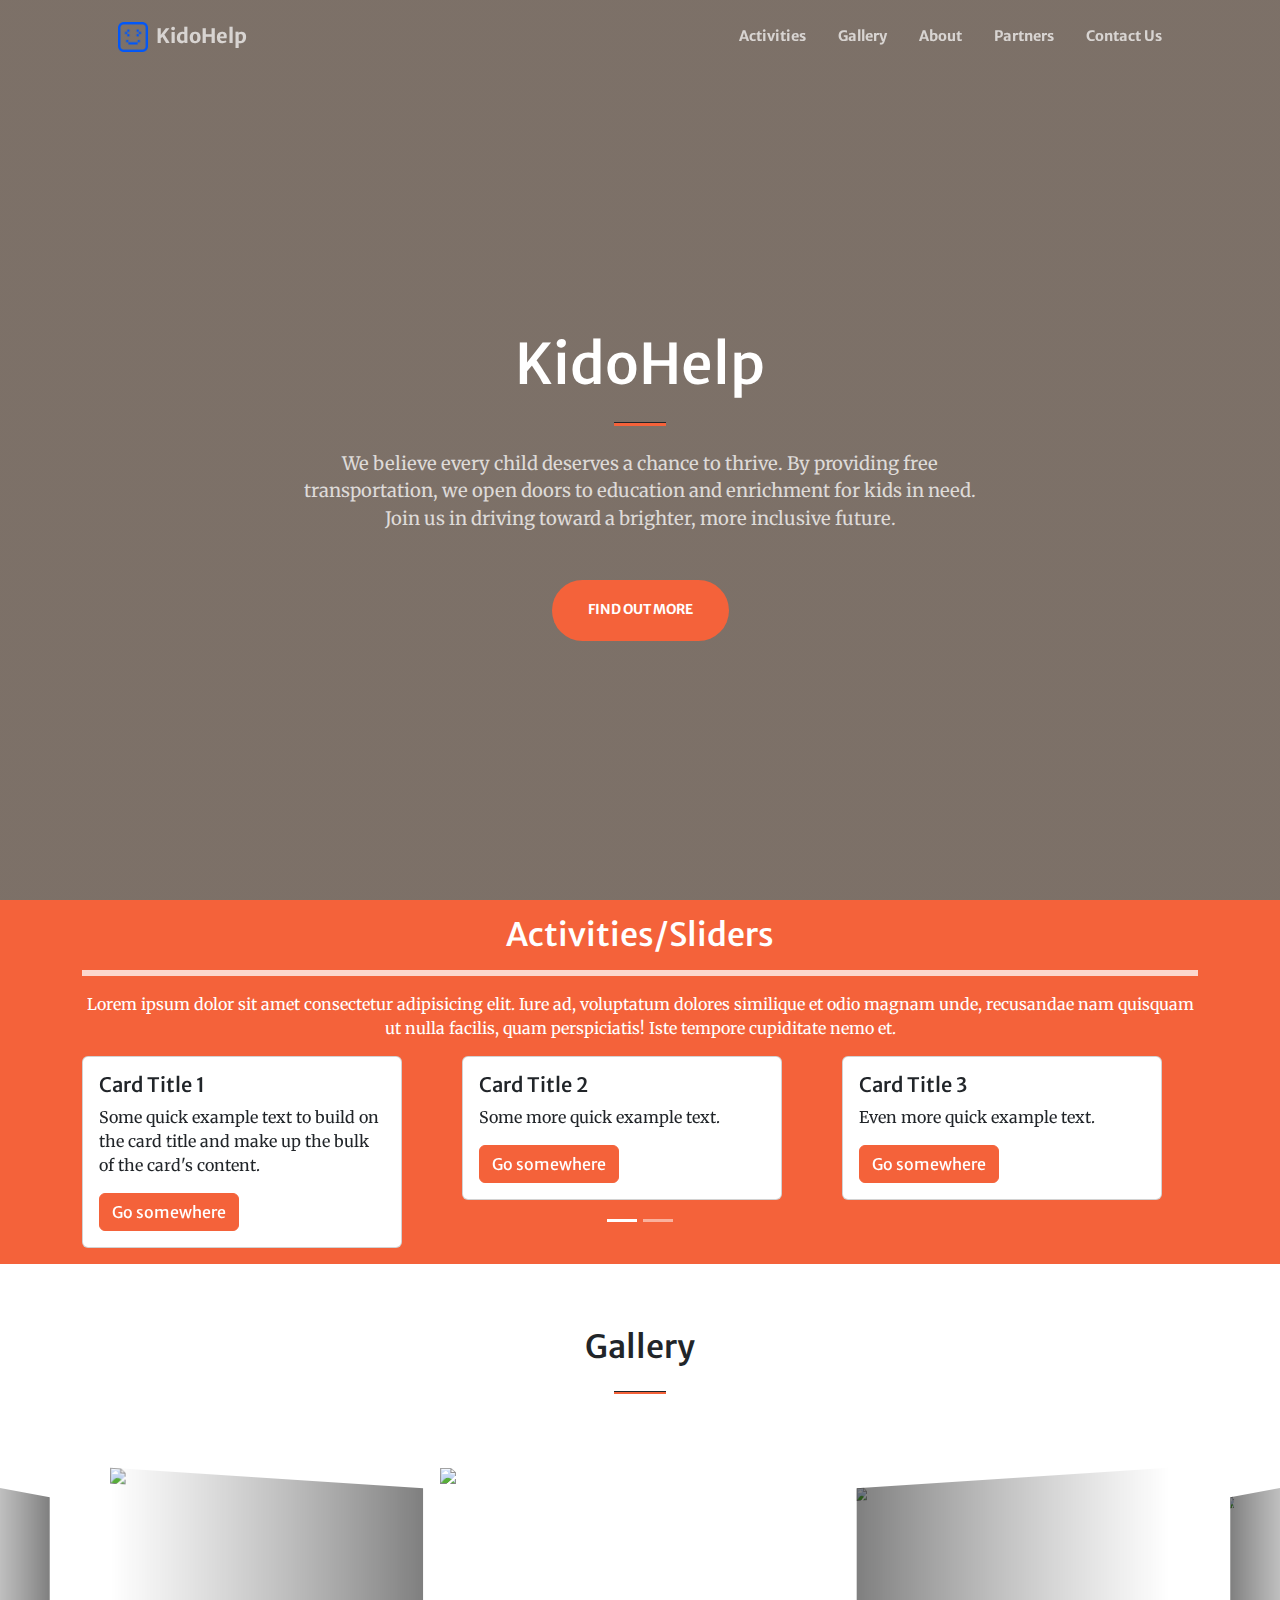
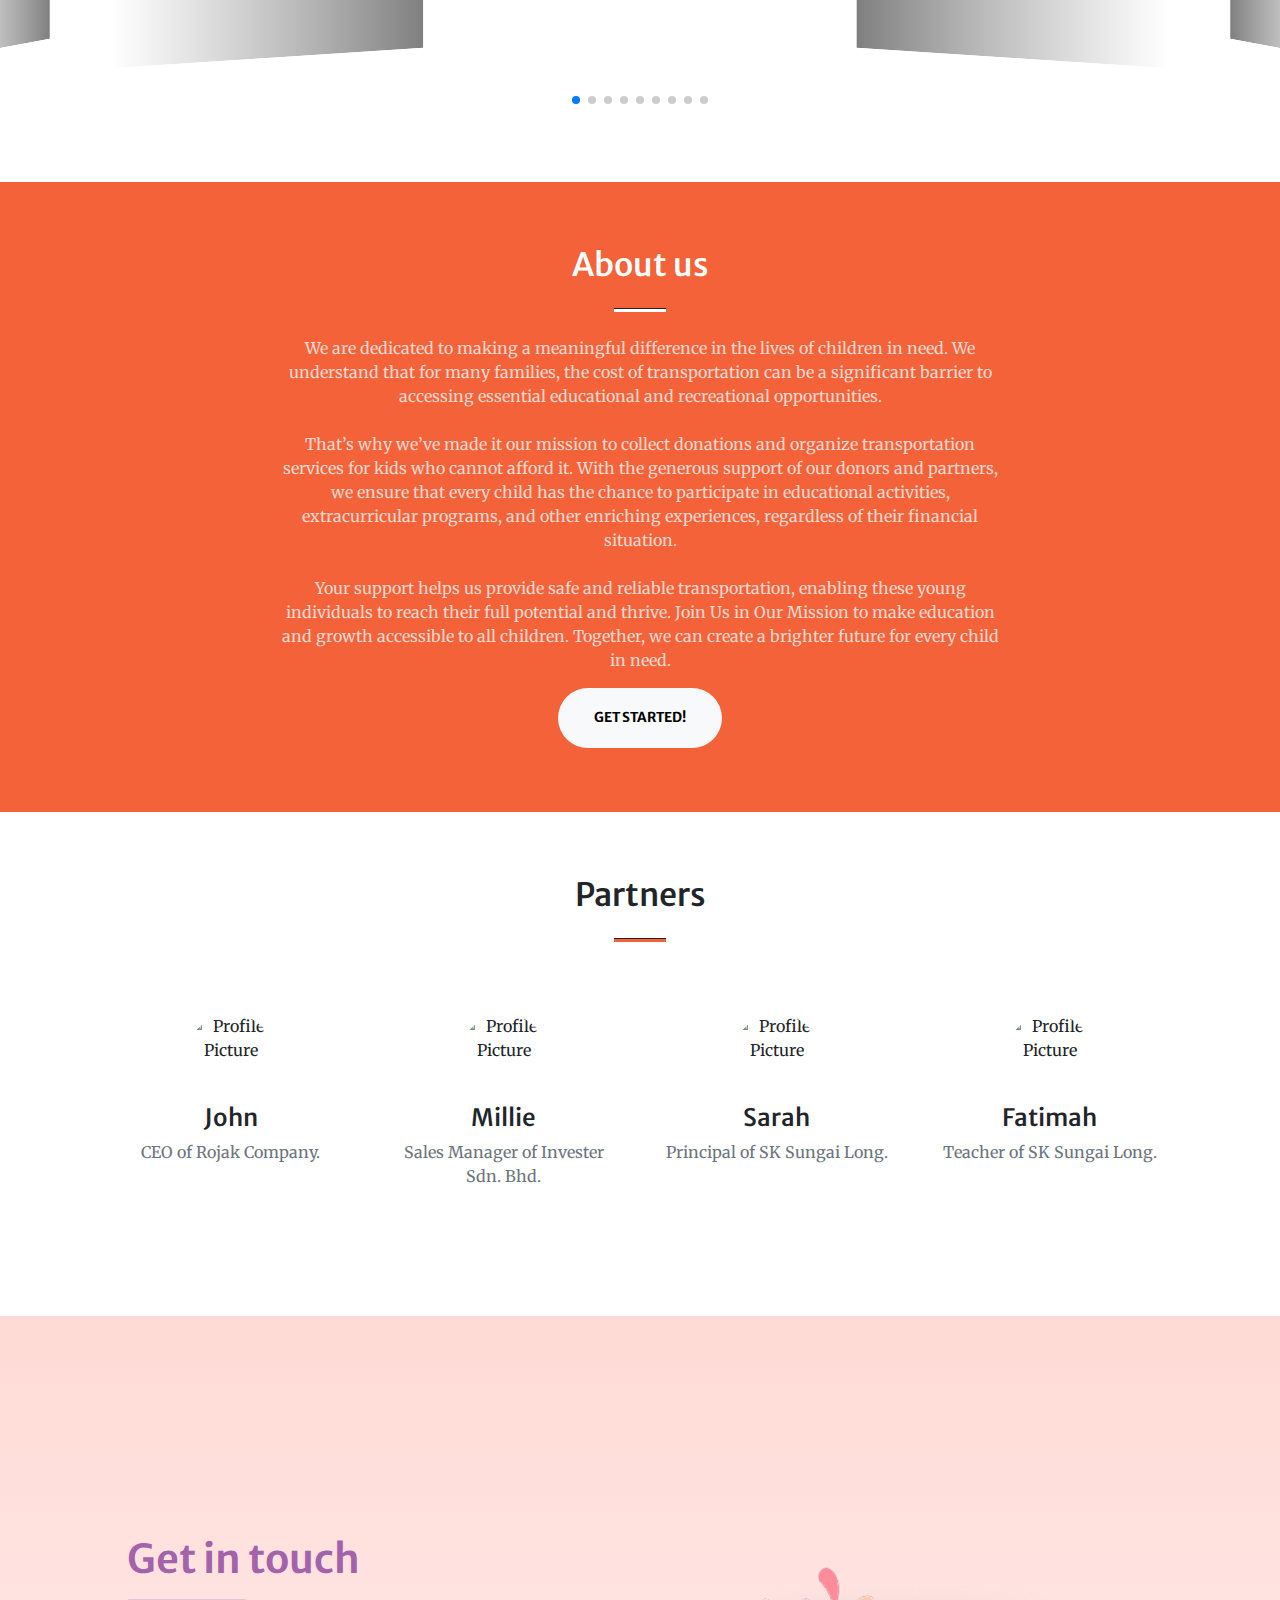
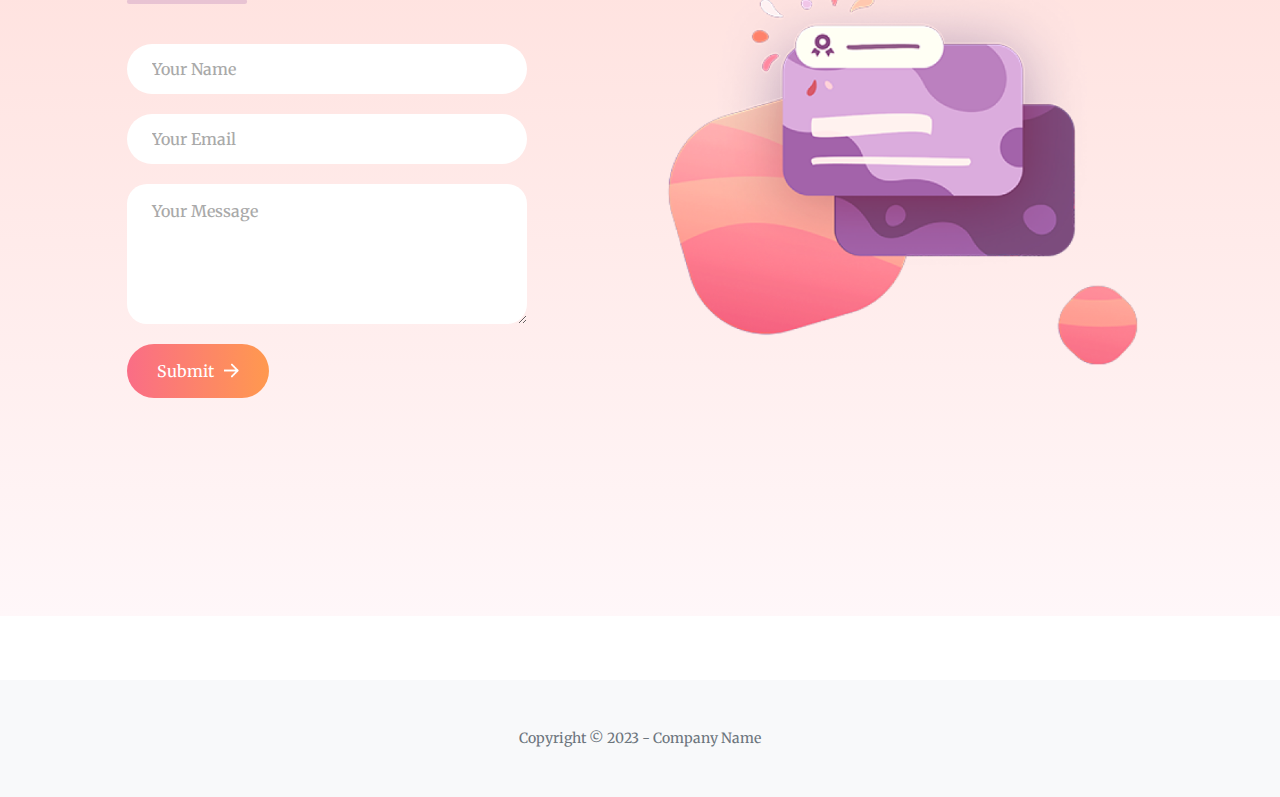
==== index.html @ 7dbc5f79 "I try to combine my website and Jie and adjust it. Also, I updated the contact us section and can su" ====
<!DOCTYPE html>
<html lang="en">
  <head>
    <meta charset="utf-8" />
    <meta
      name="viewport"
      content="width=device-width, initial-scale=1, shrink-to-fit=no"
    />
    <meta name="description" content="" />
    <meta name="author" content="" />
    <title>KidoHelp</title>
    <!-- Favicon-->
    <link rel="icon" type="image/x-icon" href="assets/img/kidocode_icon.png" />
    <!-- Bootstrap Icons-->
    <link href="https://cdn.jsdelivr.net/npm/bootstrap-icons@1.5.0/font/bootstrap-icons.css" rel="stylesheet" />
    <!-- Google fonts-->
    <link href="https://fonts.googleapis.com/css?family=Merriweather+Sans:400,700" rel="stylesheet" />
    <link href="https://fonts.googleapis.com/css?family=Merriweather:400,300,300italic,400italic,700,700italic" rel="stylesheet" type="text/css" />
    <!-- SimpleLightbox plugin CSS-->
    <link href="https://cdnjs.cloudflare.com/ajax/libs/SimpleLightbox/2.1.0/simpleLightbox.min.css" rel="stylesheet" />
    <!-- Core theme CSS (includes Bootstrap)-->
    <link href="css/styles.css" rel="stylesheet" />
    <!--SwiperJS-->
    <link rel="stylesheet" href="https://cdn.jsdelivr.net/npm/swiper@11/swiper-bundle.min.css" />

    <style>
      .profile-pic {
        width: 90px;
        height: 90px;
        object-fit: cover; /* Ensure the image covers the area */
      }
      .carousel-item img {
        width: 100%; /* Ensure the image covers the container */
        height: 400px; /* Set the desired height */
        object-fit: cover; /* Ensure the image maintains its aspect ratio */
      }
      .custom-container {
        max-width: 800px;
        margin: 0 auto; /* Center the container */
      }
      .swiper {
        width: 100%;
        padding-top: 50px;
        padding-bottom: 50px;
      }

      .swiper-slide {
        background-position: center;
        background-size: cover;
        width: 400px;
        height: 200px;
      }

      .swiper-slide img {
        display: block;
        width: 100%;
      }

      #Googleform {
        text-align: center;
      }

      .content-container {
        width: 100%;
        padding: 0 15px; /* Optional: Adds some padding on the sides */
      }

      .content-container h2,
      .content-container p {
        width: 100%;
        text-align: center; /* Adjust text alignment as needed */
      }

      .text-center {
        text-align: center;
      }

      .page-section {
        padding: 4rem 0;
      }

      .contact-container{
        background:linear-gradient(#ffdad5,#fff7f9);
        height:100vh;
        display:flex;
        align-items:center;
        justify-content:space-evenly;
      }

      .contact-left{
        display:flex;
        flex-direction:column;
        align-items:start;
        gap:20px;
      }

      .contact-left-title h2{
        font-weight:600;
        color:#a363aa;
        font-size:40px;
        margin-bottom:5px;
      }

      .contact-left-title hr{
        border:none;
        width:120px;
        height:5px;
        background-color:#a363aa;
        border-radius:10px;
        margin-bottom:20px;
      }

      .contact-inputs{
        width:400px;
        height:50px;
        border:none;
        outline:none;
        padding-left:25px;
        font-weight:500;
        color:#666;
        border-radius:50px;
      }

      .contact-left textarea{
        height:140px;
        padding-top:15px;
        border-radius:20px;
      }

      .contact-inputs:focus{
        border:2px solid #ff994f;
      }

      .contact-inputs::placeholder{
        color:#a9a9a9;
      }

      .contact-left button{
        display:flex;
        align-items:center;
        padding:15px 30px;
        font-size:16px;
        color:#fff;
        gap:10px;
        border:none;
        border-radius: 50px;
        background:linear-gradient(270deg,#ff994f,#fa6d86);
        cursor:pointer;
      }

      .contact-left button img{
        height:15px;
      }
      .contact-right img{
        width:500px;
      }

      @media (max-width:800px){
        .contact-inputs{
          width:80vw;
        }
        .contact-right{
          display:none;
        }
      }
    </style>
  </head>
  <body id="page-top">
    <!-- Navigation-->
    <nav
      class="navbar navbar-expand-lg navbar-light fixed-top py-3"
      id="mainNav"
    >
      <div class="container px-4 px-lg-5">
        <a class="navbar-brand" href="#page-top"><img src="assets/img/kidocode_icon.png" class="me-2" height="30px">KidoHelp</a>
        <button class="navbar-toggler navbar-toggler-right" type="button" data-bs-toggle="collapse" data-bs-target="#navbarResponsive" aria-controls="navbarResponsive" aria-expanded="false" aria-label="Toggle navigation">
          <span class="navbar-toggler-icon"></span>
        </button>
        <div class="collapse navbar-collapse" id="navbarResponsive">
          <ul class="navbar-nav ms-auto my-2 my-lg-0">
            <li class="nav-item">
              <a class="nav-link" href="#activities">Activities</a>
            </li>
            <li class="nav-item">
              <a class="nav-link" href="#gallery">Gallery</a>
            </li>
            <li class="nav-item">
              <a class="nav-link" href="#about">About</a>
            </li>
            <li class="nav-item">
              <a class="nav-link" href="#partners">Partners</a>
            </li>
            <li class="nav-item">
              <a class="nav-link" href="#contact">Contact Us</a>
            </li>
          </ul>
        </div>
      </div>
    </nav>

    <!-- Masthead-->
    <header class="masthead">
      <div class="container px-4 px-lg-5 h-100">
        <div
          class="row gx-4 gx-lg-5 h-100 align-items-center justify-content-center text-center"
        >
          <div class="col-lg-8 align-self-end">
            <h1 class="text-white font-weight-bold">KidoHelp</h1>
            <hr class="divider" />
          </div>
          <div class="col-lg-8 align-self-baseline">
            <p class="text-white-75 mb-5">
              We believe every child deserves a chance to thrive. By providing
              free transportation, we open doors to education and enrichment for
              kids in need. Join us in driving toward a brighter, more inclusive
              future.
            </p>
            <a class="btn btn-primary btn-xl" href="#about">Find Out More</a>
          </div>
        </div>
      </div>
    </header>

            <!--activities/slider-->
            <section id="activities" class=" py-3 bg-primary">
              <div class="container">
                  <div class="text-center text-white">
                      <h2 class="h2">
                          Activities/Sliders
                      </h2>
                      <hr class="border border-white border-3 opacity-75">
                      <p>Lorem ipsum dolor sit amet consectetur adipisicing elit. Iure ad, voluptatum dolores similique et odio magnam unde, recusandae nam quisquam ut nulla facilis, quam perspiciatis! Iste tempore cupiditate nemo et.</p>
                  </div>
                  <div id="cardCarousel" class="carousel slide" data-bs-ride="carousel">
                      <!-- Indicators (optional) -->
                      <div class="carousel-indicators">
                          <button type="button" data-bs-target="#cardCarousel" data-bs-slide-to="0" class="active" aria-current="true" aria-label="Slide 1"></button>
                          <button type="button" data-bs-target="#cardCarousel" data-bs-slide-to="1" aria-label="Slide 2"></button>
                      </div>
                  
                      <!-- Carousel Items -->
                      <div class="carousel-inner">
                          <!-- First Slide (3 Cards) -->
                          <div class="carousel-item active">
                              <div class="row justify-content-around">
                                  <div class="col-md-4">
                                      <div class="card" style="width: 90%;">
                                          <div class="card-body">
                                              <h5 class="card-title">Card Title 1</h5>
                                              <p class="card-text">Some quick example text to build on the card title and make up the bulk of the card's content.</p>
                                              <a href="#" class="btn btn-primary">Go somewhere</a>
                                          </div>
                                      </div>
                                  </div>
                                  <div class="col-md-4">
                                      <div class="card" style="width: 90%;">
                                          <div class="card-body">
                                              <h5 class="card-title">Card Title 2</h5>
                                              <p class="card-text">Some more quick example text.</p>
                                              <a href="#" class="btn btn-primary">Go somewhere</a>
                                          </div>
                                      </div>
                                  </div>
                                  <div class="col-md-4">
                                      <div class="card" style="width: 90%;">
                                          <div class="card-body">
                                              <h5 class="card-title">Card Title 3</h5>
                                              <p class="card-text">Even more quick example text.</p>
                                              <a href="#" class="btn btn-primary">Go somewhere</a>
                                          </div>
                                      </div>
                                  </div>
                              </div>
                          </div>
                  
                          <!-- Second Slide (3 Cards) -->
                          <div class="carousel-item">
                              <div class="row justify-content-around">
                                  <div class="col-md-4">
                                      <div class="card" style="width: 90%;">
                                          <div class="card-body">
                                              <h5 class="card-title">Card Title 4</h5>
                                              <p class="card-text">Some quick example text to build on the card title and make up the bulk of the card's content.</p>
                                              <a href="#" class="btn btn-primary">Go somewhere</a>
                                          </div>
                                      </div>
                                  </div>
                                  <div class="col-md-4">
                                      <div class="card" style="width: 90%;">
                                          <div class="card-body">
                                              <h5 class="card-title">Card Title 5</h5>
                                              <p class="card-text">Some more quick example text.</p>
                                              <a href="#" class="btn btn-primary">Go somewhere</a>
                                          </div>
                                      </div>
                                  </div>
                                  <div class="col-md-4">
                                      <div class="card" style="width: 90%;">
                                          <div class="card-body">
                                              <h5 class="card-title">Card Title 6</h5>
                                              <p class="card-text">Even more quick example text.</p>
                                              <a href="#" class="btn btn-primary">Go somewhere</a>
                                          </div>
                                      </div>
                                  </div>
                              </div>
                          </div>
                      </div>
                  
                      <!-- Carousel Controls -->
                      <button class="carousel-control-prev" type="button" data-bs-target="#cardCarousel" data-bs-slide="prev">
                          <span class="carousel-control-prev-icon" aria-hidden="true"></span>
                          <span class="visually-hidden">Previous</span>
                      </button>
                      <button class="carousel-control-next" type="button" data-bs-target="#cardCarousel" data-bs-slide="next">
                          <span class="carousel-control-next-icon" aria-hidden="true"></span>
                          <span class="visually-hidden">Next</span>
                      </button>
                  </div>
              </div>
          </section>

    <!--Gallery-->
    <section class="page-section" id="gallery">
      <h2 class="text-center mt-0">Gallery</h2>
      <hr class="divider" />
      <div class="swiper mySwiper">
        <div class="swiper-wrapper">
          <div class="swiper-slide">
            <img src="https://swiperjs.com/demos/images/nature-1.jpg" />
          </div>
          <div class="swiper-slide">
            <img src="https://swiperjs.com/demos/images/nature-2.jpg" />
          </div>
          <div class="swiper-slide">
            <img src="https://swiperjs.com/demos/images/nature-3.jpg" />
          </div>
          <div class="swiper-slide">
            <img src="https://swiperjs.com/demos/images/nature-4.jpg" />
          </div>
          <div class="swiper-slide">
            <img src="https://swiperjs.com/demos/images/nature-5.jpg" />
          </div>
          <div class="swiper-slide">
            <img src="https://swiperjs.com/demos/images/nature-6.jpg" />
          </div>
          <div class="swiper-slide">
            <img src="https://swiperjs.com/demos/images/nature-7.jpg" />
          </div>
          <div class="swiper-slide">
            <img src="https://swiperjs.com/demos/images/nature-8.jpg" />
          </div>
          <div class="swiper-slide">
            <img src="https://swiperjs.com/demos/images/nature-9.jpg" />
          </div>
        </div>
        <div class="swiper-pagination"></div>
      </div>
    </section>

    <!-- About-->
    <section class="page-section bg-primary" id="about">
      <div class="container px-4 px-lg-5 custom-container">
        <div class="row gx-4 gx-lg-5 justify-content-center">
          <div class="content-container">
            <h2 class="text-white mt-0 text-center">About us</h2>
            <hr class="divider divider-light" />
            <p class="text-white-75 mb-8">
              We are dedicated to making a meaningful difference in the lives of
              children in need. We understand that for many families, the cost
              of transportation can be a significant barrier to accessing
              essential educational and recreational opportunities.<br /><br />
              That’s why we’ve made it our mission to collect donations and
              organize transportation services for kids who cannot afford it.
              With the generous support of our donors and partners, we ensure
              that every child has the chance to participate in educational
              activities, extracurricular programs, and other enriching
              experiences, regardless of their financial situation.<br /><br />

              Your support helps us provide safe and reliable transportation,
              enabling these young individuals to reach their full potential and
              thrive. Join Us in Our Mission to make education and growth
              accessible to all children. Together, we can create a brighter
              future for every child in need.
            </p>
            <div class="text-center">
              <a class="btn btn-light btn-xl" href="#contact">Get Started!</a>
            </div>
          </div>
        </div>
      </div>
    </section>

    <!-- Partners-->
    <section class="page-section" id="partners">
      <div class="container px-4 px-lg-5">
        <h2 class="text-center mt-0">Partners</h2>
        <hr class="divider" />
        <div class="row gx-4 gx-lg-5">
          <div class="col-lg-3 col-md-6 text-center">
            <div class="mt-5">
              <img
                src="https://via.placeholder.com/150"
                class="rounded-circle profile-pic mx-auto d-block"
                alt="Profile Picture"
              />
              <h3 class="h4 mb-2">John</h3>
              <p class="text-muted mb-0">CEO of Rojak Company.</p>
            </div>
          </div>
          <div class="col-lg-3 col-md-6 text-center">
            <div class="mt-5">
              <img
                src="https://via.placeholder.com/150"
                class="rounded-circle profile-pic mx-auto d-block"
                alt="Profile Picture"
              />
              <h3 class="h4 mb-2">Millie</h3>
              <p class="text-muted mb-0">Sales Manager of Invester Sdn. Bhd.</p>
            </div>
          </div>
          <div class="col-lg-3 col-md-6 text-center">
            <div class="mt-5">
              <img
                src="https://via.placeholder.com/150"
                class="rounded-circle profile-pic mx-auto d-block"
                alt="Profile Picture"
              />
              <h3 class="h4 mb-2">Sarah</h3>
              <p class="text-muted mb-0">Principal of SK Sungai Long.</p>
            </div>
          </div>
          <div class="col-lg-3 col-md-6 text-center">
            <div class="mt-5">
              <img
                src="https://via.placeholder.com/150"
                class="rounded-circle profile-pic mx-auto d-block"
                alt="Profile Picture"
              />
              <h3 class="h4 mb-2">Fatimah</h3>
              <p class="text-muted mb-0">Teacher of SK Sungai Long.</p>
            </div>
          </div>
        </div>
      </div>
    </section>

    <!-- Contact -->
    <section class="page-section" id="contact">
      <div class="contact-container">
        <form action="https://api.web3forms.com/submit" method="POST" class="contact-left">
          <div class="contact-left-title">
            <h2>Get in touch</h2>
            <hr>
          </div>
          <input type="hidden" name="access_key" value="52582f9c-983d-4411-a242-66a70caed425">
          <input type="text" name="name" placeholder="Your Name" class="contact-inputs" required>
          <input type="email" name="email" placeholder="Your Email" class="contact-inputs" required>
          <textarea name="message" placeholder="Your Message" class="contact-inputs" required></textarea>
          <button type="submit">Submit <img src="assets/img/arrow_icon.png" alt=""></button>
        </form>
        <div class="contact-right">
          <img src="assets/img/right_img.png" alt="">
        </div>
      </div>
    </section>

    <!-- Footer-->
    <footer class="bg-light py-5">
      <div class="container px-4 px-lg-5">
        <div class="small text-center text-muted">
          Copyright &copy; 2023 - Company Name
        </div>
      </div>
    </footer>
    <!-- Bootstrap core JS-->
    <script src="https://cdn.jsdelivr.net/npm/bootstrap@5.2.3/dist/js/bootstrap.bundle.min.js"></script>
    <!-- SimpleLightbox plugin JS-->
    <script src="https://cdnjs.cloudflare.com/ajax/libs/SimpleLightbox/2.1.0/simpleLightbox.min.js"></script>
    <!-- Core theme JS-->
    <script src="js/scripts.js"></script>
    <!-- * * * * * * * * * * * * * * * * * * * * * * * * * * * * * * * * * * * * * * * *-->
    <!-- * *                               SB Forms JS                               * *-->
    <!-- * * Activate your form at https://startbootstrap.com/solution/contact-forms * *-->
    <!-- * * * * * * * * * * * * * * * * * * * * * * * * * * * * * * * * * * * * * * * *-->
    <script src="https://cdn.startbootstrap.com/sb-forms-latest.js"></script>
    <script src="https://code.jquery.com/jquery-3.5.1.slim.min.js"></script>
    <script src="https://cdn.jsdelivr.net/npm/@popperjs/core@2.5.4/dist/umd/popper.min.js"></script>
    <script src="https://stackpath.bootstrapcdn.com/bootstrap/4.5.2/js/bootstrap.min.js"></script>
    <script src="https://cdn.jsdelivr.net/npm/swiper@11/swiper-bundle.min.js"></script>
    <!-- Initialize Swiper -->
    <script>
      var swiper = new Swiper(".mySwiper", {
        effect: "coverflow",
        grabCursor: true,
        centeredSlides: true,
        slidesPerView: "auto",
        loop: true,
        autoplay: {
          delay: 3000,
          disableOnInteraction: false,
        },
        coverflowEffect: {
          rotate: 50,
          stretch: 0,
          depth: 150,
          modifier: 1,
          slideShadows: true,
        },
        pagination: {
          el: ".swiper-pagination",
        },
      });
    </script>
  </body>
</html>
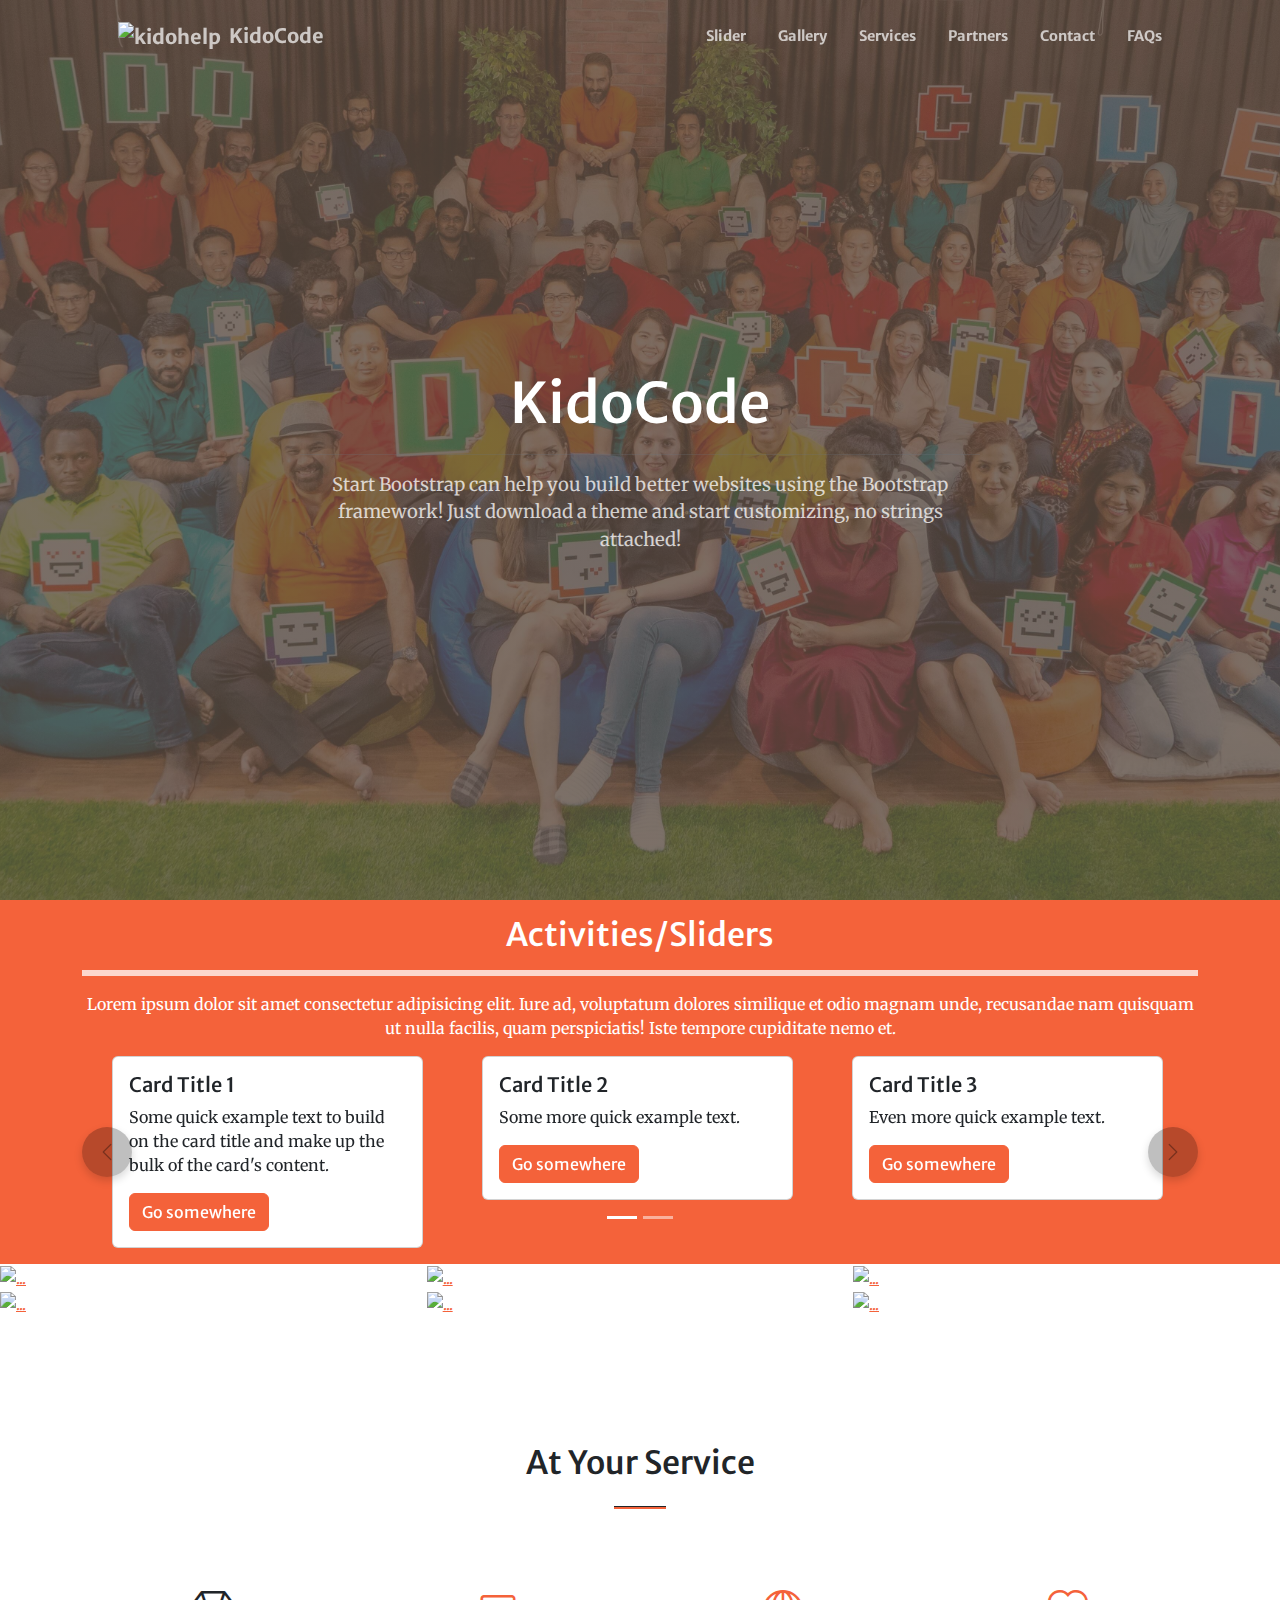
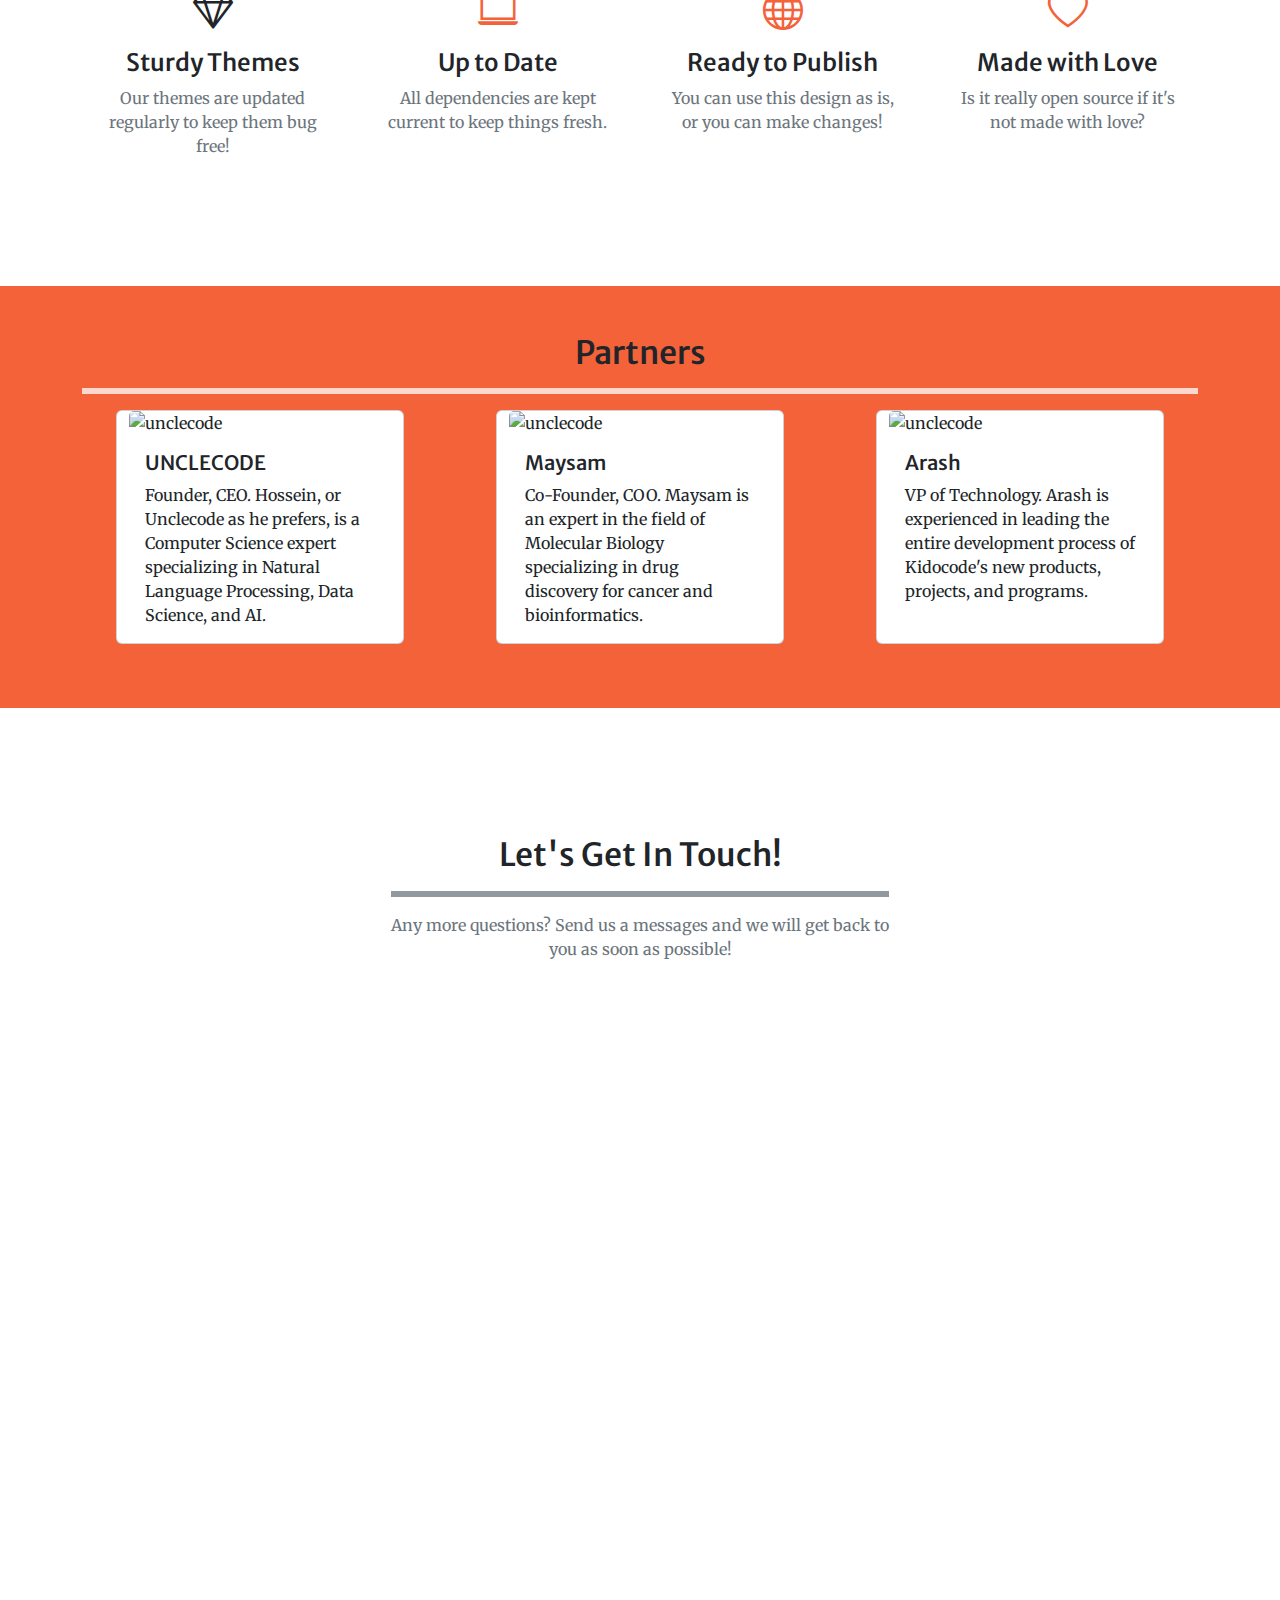
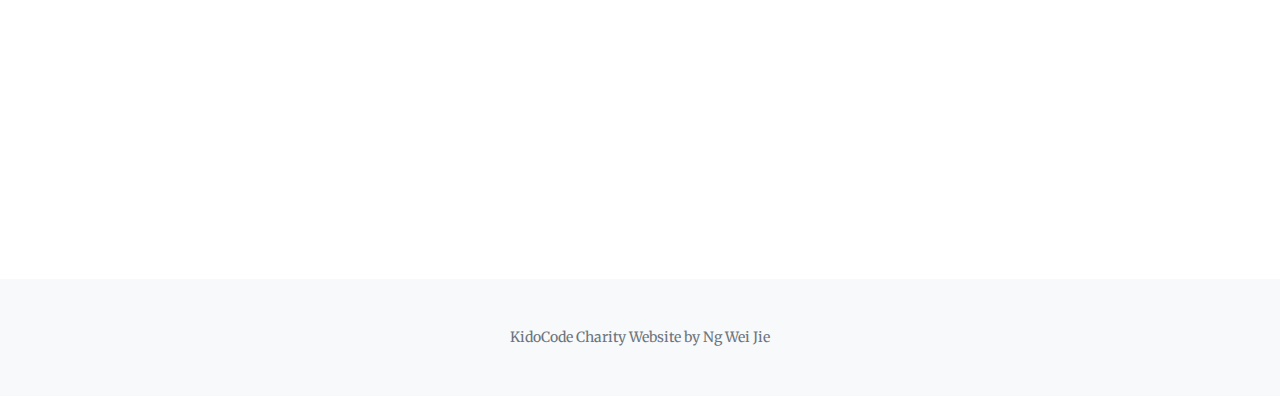
==== commit a114e1f3: "faq section complete" ====
--- a/index.html
+++ b/index.html
@@ -1,516 +1,399 @@
 <!DOCTYPE html>
 <html lang="en">
-  <head>
-    <meta charset="utf-8" />
-    <meta
-      name="viewport"
-      content="width=device-width, initial-scale=1, shrink-to-fit=no"
-    />
-    <meta name="description" content="" />
-    <meta name="author" content="" />
-    <title>KidoHelp</title>
-    <!-- Favicon-->
-    <link rel="icon" type="image/x-icon" href="assets/img/kidocode_icon.png" />
-    <!-- Bootstrap Icons-->
-    <link href="https://cdn.jsdelivr.net/npm/bootstrap-icons@1.5.0/font/bootstrap-icons.css" rel="stylesheet" />
-    <!-- Google fonts-->
-    <link href="https://fonts.googleapis.com/css?family=Merriweather+Sans:400,700" rel="stylesheet" />
-    <link href="https://fonts.googleapis.com/css?family=Merriweather:400,300,300italic,400italic,700,700italic" rel="stylesheet" type="text/css" />
-    <!-- SimpleLightbox plugin CSS-->
-    <link href="https://cdnjs.cloudflare.com/ajax/libs/SimpleLightbox/2.1.0/simpleLightbox.min.css" rel="stylesheet" />
-    <!-- Core theme CSS (includes Bootstrap)-->
-    <link href="css/styles.css" rel="stylesheet" />
-    <!--SwiperJS-->
-    <link rel="stylesheet" href="https://cdn.jsdelivr.net/npm/swiper@11/swiper-bundle.min.css" />
-
-    <style>
-      .profile-pic {
-        width: 90px;
-        height: 90px;
-        object-fit: cover; /* Ensure the image covers the area */
-      }
-      .carousel-item img {
-        width: 100%; /* Ensure the image covers the container */
-        height: 400px; /* Set the desired height */
-        object-fit: cover; /* Ensure the image maintains its aspect ratio */
-      }
-      .custom-container {
-        max-width: 800px;
-        margin: 0 auto; /* Center the container */
-      }
-      .swiper {
-        width: 100%;
-        padding-top: 50px;
-        padding-bottom: 50px;
-      }
-
-      .swiper-slide {
-        background-position: center;
-        background-size: cover;
-        width: 400px;
-        height: 200px;
-      }
-
-      .swiper-slide img {
-        display: block;
-        width: 100%;
-      }
-
-      #Googleform {
-        text-align: center;
-      }
-
-      .content-container {
-        width: 100%;
-        padding: 0 15px; /* Optional: Adds some padding on the sides */
-      }
-
-      .content-container h2,
-      .content-container p {
-        width: 100%;
-        text-align: center; /* Adjust text alignment as needed */
-      }
-
-      .text-center {
-        text-align: center;
-      }
-
-      .page-section {
-        padding: 4rem 0;
-      }
-
-      .contact-container{
-        background:linear-gradient(#ffdad5,#fff7f9);
-        height:100vh;
-        display:flex;
-        align-items:center;
-        justify-content:space-evenly;
-      }
-
-      .contact-left{
-        display:flex;
-        flex-direction:column;
-        align-items:start;
-        gap:20px;
-      }
-
-      .contact-left-title h2{
-        font-weight:600;
-        color:#a363aa;
-        font-size:40px;
-        margin-bottom:5px;
-      }
-
-      .contact-left-title hr{
-        border:none;
-        width:120px;
-        height:5px;
-        background-color:#a363aa;
-        border-radius:10px;
-        margin-bottom:20px;
-      }
-
-      .contact-inputs{
-        width:400px;
-        height:50px;
-        border:none;
-        outline:none;
-        padding-left:25px;
-        font-weight:500;
-        color:#666;
-        border-radius:50px;
-      }
-
-      .contact-left textarea{
-        height:140px;
-        padding-top:15px;
-        border-radius:20px;
-      }
-
-      .contact-inputs:focus{
-        border:2px solid #ff994f;
-      }
-
-      .contact-inputs::placeholder{
-        color:#a9a9a9;
-      }
-
-      .contact-left button{
-        display:flex;
-        align-items:center;
-        padding:15px 30px;
-        font-size:16px;
-        color:#fff;
-        gap:10px;
-        border:none;
-        border-radius: 50px;
-        background:linear-gradient(270deg,#ff994f,#fa6d86);
-        cursor:pointer;
-      }
-
-      .contact-left button img{
-        height:15px;
-      }
-      .contact-right img{
-        width:500px;
-      }
-
-      @media (max-width:800px){
-        .contact-inputs{
-          width:80vw;
-        }
-        .contact-right{
-          display:none;
-        }
-      }
-    </style>
-  </head>
-  <body id="page-top">
-    <!-- Navigation-->
-    <nav
-      class="navbar navbar-expand-lg navbar-light fixed-top py-3"
-      id="mainNav"
-    >
-      <div class="container px-4 px-lg-5">
-        <a class="navbar-brand" href="#page-top"><img src="assets/img/kidocode_icon.png" class="me-2" height="30px">KidoHelp</a>
-        <button class="navbar-toggler navbar-toggler-right" type="button" data-bs-toggle="collapse" data-bs-target="#navbarResponsive" aria-controls="navbarResponsive" aria-expanded="false" aria-label="Toggle navigation">
-          <span class="navbar-toggler-icon"></span>
-        </button>
-        <div class="collapse navbar-collapse" id="navbarResponsive">
-          <ul class="navbar-nav ms-auto my-2 my-lg-0">
-            <li class="nav-item">
-              <a class="nav-link" href="#activities">Activities</a>
-            </li>
-            <li class="nav-item">
-              <a class="nav-link" href="#gallery">Gallery</a>
-            </li>
-            <li class="nav-item">
-              <a class="nav-link" href="#about">About</a>
-            </li>
-            <li class="nav-item">
-              <a class="nav-link" href="#partners">Partners</a>
-            </li>
-            <li class="nav-item">
-              <a class="nav-link" href="#contact">Contact Us</a>
-            </li>
-          </ul>
+    <head>
+        <meta charset="utf-8" />
+        <meta name="viewport" content="width=device-width, initial-scale=1, shrink-to-fit=no" />
+        <meta name="description" content="" />
+        <meta name="author" content="" />
+        <title>KidoCode shelter webpaage</title>
+        <!-- Favicon-->
+        <link rel="icon" type="image/x-icon" href="assets/logo/kidocode_icon.png" />
+        <!-- Bootstrap Icons-->
+        <link href="https://cdn.jsdelivr.net/npm/bootstrap-icons@1.5.0/font/bootstrap-icons.css" rel="stylesheet" />
+        <!-- Google fonts-->
+        <link href="https://fonts.googleapis.com/css?family=Merriweather+Sans:400,700" rel="stylesheet" />
+        <link href="https://fonts.googleapis.com/css?family=Merriweather:400,300,300italic,400italic,700,700italic" rel="stylesheet" type="text/css" />
+        <!-- SimpleLightbox plugin CSS-->
+        <link href="https://cdnjs.cloudflare.com/ajax/libs/SimpleLightbox/2.1.0/simpleLightbox.min.css" rel="stylesheet" />
+        <!-- Core theme CSS (includes Bootstrap)-->
+        <link href="css/styles.css" rel="stylesheet" />
+        <style>
+            .carousel-item {
+                transition: transform 0.5s ease, opacity 0.5s ease;
+            }
+          
+            .card {
+                margin: 0 15px;
+            }
+          
+            .carousel-inner {
+                padding: 0 15px;
+            }
+            /* Styling for the Previous button */
+            .carousel-control-prev {
+                background-color: rgba(0, 0, 0, 0.5); /* Semi-transparent background */
+                border-radius: 50%; /* Rounded button */
+                width: 50px; /* Width of the button */
+                height: 50px; /* Height of the button */
+                top: 50%; /* Positioning */
+                transform: translateY(-50%);
+            }
+
+            /* Styling for the Next button */
+            .carousel-control-next {
+                background-color: rgba(0, 0, 0, 0.5); /* Semi-transparent background */
+                border-radius: 50%; /* Rounded button */
+                width: 50px; /* Width of the button */
+                height: 50px; /* Height of the button */
+                top: 50%; /* Positioning */
+                transform: translateY(-50%);
+            }
+
+            /* Customizing the arrow icons */
+            .carousel-control-prev-icon,
+            .carousel-control-next-icon {
+                filter: invert(1); /* Inverts the color to white */
+                width: 20px; /* Adjust size of the icon */
+                height: 20px; /* Adjust size of the icon */
+            }
+
+            /* Optional: Adding a shadow for a 3D effect */
+            .carousel-control-prev, .carousel-control-next {
+                box-shadow: 0 4px 8px rgba(0, 0, 0, 0.3);
+            }
+
+            /* Optional: Hover effect */
+            .carousel-control-prev:hover, .carousel-control-next:hover {
+                background-color: rgba(0, 0, 0, 0.8); /* Darker background on hover */
+                box-shadow: 0 6px 12px rgba(0, 0, 0, 0.5);
+            }
+            /* Adjust the position of the carousel indicators */
+            .carousel-indicators {
+                position: absolute;
+                bottom: 2%;
+                z-index: 15; /* Ensure they are above other elements */
+                display: flex;
+                justify-content: center;
+                padding-left: 0;
+                margin-right: 15%;
+                margin-left: 15%;
+                list-style: none;
+            }
+          </style>
+          
+    </head>
+    <body id="page-top">
+        <!-- Navigation-->
+        <nav class="navbar navbar-expand-lg navbar-light fixed-top py-3" id="mainNav">
+            <div class="container px-4 px-lg-5">
+                <a class="navbar-brand fw-bolder" href="#page-top"><img src="assets/logo/kidocode_icon.png" class="me-2" height="30px" alt="kidohelp">KidoCode</a>
+                <button class="navbar-toggler navbar-toggler-right" type="button" data-bs-toggle="collapse" data-bs-target="#navbarResponsive" aria-controls="navbarResponsive" aria-expanded="false" aria-label="Toggle navigation"><span class="navbar-toggler-icon"></span></button>
+                <div class="collapse navbar-collapse" id="navbarResponsive">
+                    <ul class="navbar-nav ms-auto my-2 my-lg-0">
+                        <li class="nav-item"><a class="nav-link" href="index.html#slider">Slider</a></li>
+                        <li class="nav-item"><a class="nav-link" href="index.html#portfolio">Gallery</a></li>
+                        <li class="nav-item"><a class="nav-link" href="index.html#services">Services</a></li>
+                        <li class="nav-item"><a class="nav-link" href="index.html#partners">Partners</a></li>
+                        <li class="nav-item"><a class="nav-link" href="index.html#contact">Contact</a></li>
+                        <li class="nav-item"><a class="nav-link" href="faq.html">FAQs</a></li>
+                    </ul>
+                </div>
+            </div>
+        </nav>
+        <!-- Masthead-->
+        <header class="masthead">
+            <div class="container px-4 px-lg-5 h-100">
+                <div class="row gx-4 gx-lg-5 h-100 align-items-center justify-content-center text-center">
+                    <div class="col-lg-8 align-self-end">
+                        <h1 class="text-white font-weight-bold">KidoCode</h1>
+                        <hr class="text-secondary"/>
+                    </div>
+                    <div class="col-lg-8 align-self-baseline">
+                        <p class="text-white-75 mb-5">Start Bootstrap can help you build better websites using the Bootstrap framework! Just download a theme and start customizing, no strings attached!</p>
+                        
+                    </div>
+                </div>
+            </div>
+        </header>
+
+
+        <!--slider-->
+        <section id="slider" class=" py-3 bg-primary">
+            <div class="container">
+                <div class="text-center text-white">
+                    <h2 class="h2">
+                        Activities/Sliders
+                    </h2>
+                    <hr class="border border-white border-3 opacity-75">
+                    <p>Lorem ipsum dolor sit amet consectetur adipisicing elit. Iure ad, voluptatum dolores similique et odio magnam unde, recusandae nam quisquam ut nulla facilis, quam perspiciatis! Iste tempore cupiditate nemo et.</p>
+                </div>
+                <div id="cardCarousel" class="carousel slide" data-bs-ride="carousel">
+                    <!-- Indicators (optional) -->
+                    <div class="carousel-indicators">
+                        <button type="button" data-bs-target="#cardCarousel" data-bs-slide-to="0" class="active" aria-current="true" aria-label="Slide 1"></button>
+                        <button type="button" data-bs-target="#cardCarousel" data-bs-slide-to="1" aria-label="Slide 2"></button>
+                    </div>
+                
+                    <!-- Carousel Items -->
+                    <div class="carousel-inner">
+                        <!-- First Slide (3 Cards) -->
+                        <div class="carousel-item active">
+                            <div class="row justify-content-around">
+                                <div class="col-md-4">
+                                    <div class="card" style="width: 90%;">
+                                        <div class="card-body">
+                                            <h5 class="card-title">Card Title 1</h5>
+                                            <p class="card-text">Some quick example text to build on the card title and make up the bulk of the card's content.</p>
+                                            <a href="#" class="btn btn-primary">Go somewhere</a>
+                                        </div>
+                                    </div>
+                                </div>
+                                <div class="col-md-4">
+                                    <div class="card" style="width: 90%;">
+                                        <div class="card-body">
+                                            <h5 class="card-title">Card Title 2</h5>
+                                            <p class="card-text">Some more quick example text.</p>
+                                            <a href="#" class="btn btn-primary">Go somewhere</a>
+                                        </div>
+                                    </div>
+                                </div>
+                                <div class="col-md-4">
+                                    <div class="card" style="width: 90%;">
+                                        <div class="card-body">
+                                            <h5 class="card-title">Card Title 3</h5>
+                                            <p class="card-text">Even more quick example text.</p>
+                                            <a href="#" class="btn btn-primary">Go somewhere</a>
+                                        </div>
+                                    </div>
+                                </div>
+                            </div>
+                        </div>
+                
+                        <!-- Second Slide (3 Cards) -->
+                        <div class="carousel-item">
+                            <div class="row justify-content-around">
+                                <div class="col-md-4">
+                                    <div class="card" style="width: 90%;">
+                                        <div class="card-body">
+                                            <h5 class="card-title">Card Title 4</h5>
+                                            <p class="card-text">Some quick example text to build on the card title and make up the bulk of the card's content.</p>
+                                            <a href="#" class="btn btn-primary">Go somewhere</a>
+                                        </div>
+                                    </div>
+                                </div>
+                                <div class="col-md-4">
+                                    <div class="card" style="width: 90%;">
+                                        <div class="card-body">
+                                            <h5 class="card-title">Card Title 5</h5>
+                                            <p class="card-text">Some more quick example text.</p>
+                                            <a href="#" class="btn btn-primary">Go somewhere</a>
+                                        </div>
+                                    </div>
+                                </div>
+                                <div class="col-md-4">
+                                    <div class="card" style="width: 90%;">
+                                        <div class="card-body">
+                                            <h5 class="card-title">Card Title 6</h5>
+                                            <p class="card-text">Even more quick example text.</p>
+                                            <a href="#" class="btn btn-primary">Go somewhere</a>
+                                        </div>
+                                    </div>
+                                </div>
+                            </div>
+                        </div>
+                    </div>
+                
+                    <!-- Carousel Controls -->
+                    <button class="carousel-control-prev" type="button" data-bs-target="#cardCarousel" data-bs-slide="prev">
+                        <span class="carousel-control-prev-icon" aria-hidden="true"></span>
+                        <span class="visually-hidden">Previous</span>
+                    </button>
+                    <button class="carousel-control-next" type="button" data-bs-target="#cardCarousel" data-bs-slide="next">
+                        <span class="carousel-control-next-icon" aria-hidden="true"></span>
+                        <span class="visually-hidden">Next</span>
+                    </button>
+                </div>
+            </div>
+        </section>
+
+        <!-- Gallery-->
+        <div id="portfolio">
+            <div class="container-fluid p-0">
+                <div class="row g-0">
+                    <div class="col-lg-4 col-sm-6">
+                        <a class="portfolio-box" href="assets/img/portfolio/fullsize/1.jpg" title="Project Name">
+                            <img class="img-fluid" src="assets/img/portfolio/thumbnails/1.jpg" alt="..." />
+                            <div class="portfolio-box-caption">
+                                <div class="project-category text-white-50">Category</div>
+                                <div class="project-name">Project Name</div>
+                            </div>
+                        </a>
+                    </div>
+                    <div class="col-lg-4 col-sm-6">
+                        <a class="portfolio-box" href="assets/img/portfolio/fullsize/2.jpg" title="Project Name">
+                            <img class="img-fluid" src="assets/img/portfolio/thumbnails/2.jpg" alt="..." />
+                            <div class="portfolio-box-caption">
+                                <div class="project-category text-white-50">Category</div>
+                                <div class="project-name">Project Name</div>
+                            </div>
+                        </a>
+                    </div>
+                    <div class="col-lg-4 col-sm-6">
+                        <a class="portfolio-box" href="assets/img/portfolio/fullsize/3.jpg" title="Project Name">
+                            <img class="img-fluid" src="assets/img/portfolio/thumbnails/3.jpg" alt="..." />
+                            <div class="portfolio-box-caption">
+                                <div class="project-category text-white-50">Category</div>
+                                <div class="project-name">Project Name</div>
+                            </div>
+                        </a>
+                    </div>
+                    <div class="col-lg-4 col-sm-6">
+                        <a class="portfolio-box" href="assets/img/portfolio/fullsize/4.jpg" title="Project Name">
+                            <img class="img-fluid" src="assets/img/portfolio/thumbnails/4.jpg" alt="..." />
+                            <div class="portfolio-box-caption">
+                                <div class="project-category text-white-50">Category</div>
+                                <div class="project-name">Project Name</div>
+                            </div>
+                        </a>
+                    </div>
+                    <div class="col-lg-4 col-sm-6">
+                        <a class="portfolio-box" href="assets/img/portfolio/fullsize/5.jpg" title="Project Name">
+                            <img class="img-fluid" src="assets/img/portfolio/thumbnails/5.jpg" alt="..." />
+                            <div class="portfolio-box-caption">
+                                <div class="project-category text-white-50">Category</div>
+                                <div class="project-name">Project Name</div>
+                            </div>
+                        </a>
+                    </div>
+                    <div class="col-lg-4 col-sm-6">
+                        <a class="portfolio-box" href="assets/img/portfolio/fullsize/6.jpg" title="Project Name">
+                            <img class="img-fluid" src="assets/img/portfolio/thumbnails/6.jpg" alt="..." />
+                            <div class="portfolio-box-caption p-3">
+                                <div class="project-category text-white-50">Category</div>
+                                <div class="project-name">Project Name</div>
+                            </div>
+                        </a>
+                    </div>
+                </div>
+            </div>
         </div>
-      </div>
-    </nav>
-
-    <!-- Masthead-->
-    <header class="masthead">
-      <div class="container px-4 px-lg-5 h-100">
-        <div
-          class="row gx-4 gx-lg-5 h-100 align-items-center justify-content-center text-center"
-        >
-          <div class="col-lg-8 align-self-end">
-            <h1 class="text-white font-weight-bold">KidoHelp</h1>
-            <hr class="divider" />
-          </div>
-          <div class="col-lg-8 align-self-baseline">
-            <p class="text-white-75 mb-5">
-              We believe every child deserves a chance to thrive. By providing
-              free transportation, we open doors to education and enrichment for
-              kids in need. Join us in driving toward a brighter, more inclusive
-              future.
-            </p>
-            <a class="btn btn-primary btn-xl" href="#about">Find Out More</a>
-          </div>
-        </div>
-      </div>
-    </header>
-
-            <!--activities/slider-->
-            <section id="activities" class=" py-3 bg-primary">
-              <div class="container">
-                  <div class="text-center text-white">
-                      <h2 class="h2">
-                          Activities/Sliders
-                      </h2>
-                      <hr class="border border-white border-3 opacity-75">
-                      <p>Lorem ipsum dolor sit amet consectetur adipisicing elit. Iure ad, voluptatum dolores similique et odio magnam unde, recusandae nam quisquam ut nulla facilis, quam perspiciatis! Iste tempore cupiditate nemo et.</p>
-                  </div>
-                  <div id="cardCarousel" class="carousel slide" data-bs-ride="carousel">
-                      <!-- Indicators (optional) -->
-                      <div class="carousel-indicators">
-                          <button type="button" data-bs-target="#cardCarousel" data-bs-slide-to="0" class="active" aria-current="true" aria-label="Slide 1"></button>
-                          <button type="button" data-bs-target="#cardCarousel" data-bs-slide-to="1" aria-label="Slide 2"></button>
+
+        
+
+        <!-- Services-->
+        <section class="page-section bg-pr" id="services">
+            <div class="container px-3 px-lg-4">
+                <h2 class="text-center mt-0">At Your Service</h2>
+                <hr class="divider" />
+                <div class="row gx-4 gx-lg-5">
+                    <div class="col-lg-3 col-md-6 text-center">
+                        <div class="mt-5">
+                            <div class="mb-2"><i class="bi-gem fs-1 text-blue"></i></div>
+                            <h3 class="h4 mb-2">Sturdy Themes</h3>
+                            <p class="text-muted mb-0">Our themes are updated regularly to keep them bug free!</p>
+                        </div>
+                    </div>
+                    <div class="col-lg-3 col-md-6 text-center">
+                        <div class="mt-5">
+                            <div class="mb-2"><i class="bi-laptop fs-1 text-primary"></i></div>
+                            <h3 class="h4 mb-2">Up to Date</h3>
+                            <p class="text-muted mb-0">All dependencies are kept current to keep things fresh.</p>
+                        </div>
+                    </div>
+                    <div class="col-lg-3 col-md-6 text-center">
+                        <div class="mt-5">
+                            <div class="mb-2"><i class="bi-globe fs-1 text-primary"></i></div>
+                            <h3 class="h4 mb-2">Ready to Publish</h3>
+                            <p class="text-muted mb-0">You can use this design as is, or you can make changes!</p>
+                        </div>
+                    </div>
+                    <div class="col-lg-3 col-md-6 text-center">
+                        <div class="mt-5">
+                            <div class="mb-2"><i class="bi-heart fs-1 text-primary"></i></div>
+                            <h3 class="h4 mb-2">Made with Love</h3>
+                            <p class="text-muted mb-0">Is it really open source if it's not made with love?</p>
+                        </div>
+                    </div>
+                </div>
+            </div>
+        </section>
+        
+        <!--Partners-->
+        <section id="partners" class="py-5 bg-primary">
+            <div class="container">
+                <div class="text-center">
+                    <h2>Partners</h2>
+                    <hr class="border border-white border-3 opacity-75">
+                </div>
+                <div class="row justify-content-around">
+                    <div class="col-sm-5 col-lg-3 mb-3 card" style="width: 18rem;">
+                        <img src="assets/logo/unclecode.png" class="card-img-top" alt="unclecode">
+                        <div class="card-body">
+                          <h5 class="card-title">UNCLECODE</h5>
+                          <p class="card-text">Founder, CEO. Hossein, or Unclecode as he prefers, is a Computer Science expert specializing in Natural Language Processing, Data Science, and AI.</p>
+                        </div>
                       </div>
-                  
-                      <!-- Carousel Items -->
-                      <div class="carousel-inner">
-                          <!-- First Slide (3 Cards) -->
-                          <div class="carousel-item active">
-                              <div class="row justify-content-around">
-                                  <div class="col-md-4">
-                                      <div class="card" style="width: 90%;">
-                                          <div class="card-body">
-                                              <h5 class="card-title">Card Title 1</h5>
-                                              <p class="card-text">Some quick example text to build on the card title and make up the bulk of the card's content.</p>
-                                              <a href="#" class="btn btn-primary">Go somewhere</a>
-                                          </div>
-                                      </div>
-                                  </div>
-                                  <div class="col-md-4">
-                                      <div class="card" style="width: 90%;">
-                                          <div class="card-body">
-                                              <h5 class="card-title">Card Title 2</h5>
-                                              <p class="card-text">Some more quick example text.</p>
-                                              <a href="#" class="btn btn-primary">Go somewhere</a>
-                                          </div>
-                                      </div>
-                                  </div>
-                                  <div class="col-md-4">
-                                      <div class="card" style="width: 90%;">
-                                          <div class="card-body">
-                                              <h5 class="card-title">Card Title 3</h5>
-                                              <p class="card-text">Even more quick example text.</p>
-                                              <a href="#" class="btn btn-primary">Go somewhere</a>
-                                          </div>
-                                      </div>
-                                  </div>
-                              </div>
-                          </div>
-                  
-                          <!-- Second Slide (3 Cards) -->
-                          <div class="carousel-item">
-                              <div class="row justify-content-around">
-                                  <div class="col-md-4">
-                                      <div class="card" style="width: 90%;">
-                                          <div class="card-body">
-                                              <h5 class="card-title">Card Title 4</h5>
-                                              <p class="card-text">Some quick example text to build on the card title and make up the bulk of the card's content.</p>
-                                              <a href="#" class="btn btn-primary">Go somewhere</a>
-                                          </div>
-                                      </div>
-                                  </div>
-                                  <div class="col-md-4">
-                                      <div class="card" style="width: 90%;">
-                                          <div class="card-body">
-                                              <h5 class="card-title">Card Title 5</h5>
-                                              <p class="card-text">Some more quick example text.</p>
-                                              <a href="#" class="btn btn-primary">Go somewhere</a>
-                                          </div>
-                                      </div>
-                                  </div>
-                                  <div class="col-md-4">
-                                      <div class="card" style="width: 90%;">
-                                          <div class="card-body">
-                                              <h5 class="card-title">Card Title 6</h5>
-                                              <p class="card-text">Even more quick example text.</p>
-                                              <a href="#" class="btn btn-primary">Go somewhere</a>
-                                          </div>
-                                      </div>
-                                  </div>
-                              </div>
-                          </div>
+                      <div class="col-sm-5 col-lg-3 mb-3 card" style="width: 18rem;">
+                        <img src="assets/logo/masyam.png" class="card-img-top" alt="unclecode">
+                        <div class="card-body">
+                          <h5 class="card-title">Maysam</h5>
+                          <p class="card-text">Co-Founder, COO. Maysam is an expert in the field of Molecular Biology specializing in drug discovery for cancer and bioinformatics.</p>
+                        </div>
                       </div>
-                  
-                      <!-- Carousel Controls -->
-                      <button class="carousel-control-prev" type="button" data-bs-target="#cardCarousel" data-bs-slide="prev">
-                          <span class="carousel-control-prev-icon" aria-hidden="true"></span>
-                          <span class="visually-hidden">Previous</span>
-                      </button>
-                      <button class="carousel-control-next" type="button" data-bs-target="#cardCarousel" data-bs-slide="next">
-                          <span class="carousel-control-next-icon" aria-hidden="true"></span>
-                          <span class="visually-hidden">Next</span>
-                      </button>
-                  </div>
-              </div>
-          </section>
-
-    <!--Gallery-->
-    <section class="page-section" id="gallery">
-      <h2 class="text-center mt-0">Gallery</h2>
-      <hr class="divider" />
-      <div class="swiper mySwiper">
-        <div class="swiper-wrapper">
-          <div class="swiper-slide">
-            <img src="https://swiperjs.com/demos/images/nature-1.jpg" />
-          </div>
-          <div class="swiper-slide">
-            <img src="https://swiperjs.com/demos/images/nature-2.jpg" />
-          </div>
-          <div class="swiper-slide">
-            <img src="https://swiperjs.com/demos/images/nature-3.jpg" />
-          </div>
-          <div class="swiper-slide">
-            <img src="https://swiperjs.com/demos/images/nature-4.jpg" />
-          </div>
-          <div class="swiper-slide">
-            <img src="https://swiperjs.com/demos/images/nature-5.jpg" />
-          </div>
-          <div class="swiper-slide">
-            <img src="https://swiperjs.com/demos/images/nature-6.jpg" />
-          </div>
-          <div class="swiper-slide">
-            <img src="https://swiperjs.com/demos/images/nature-7.jpg" />
-          </div>
-          <div class="swiper-slide">
-            <img src="https://swiperjs.com/demos/images/nature-8.jpg" />
-          </div>
-          <div class="swiper-slide">
-            <img src="https://swiperjs.com/demos/images/nature-9.jpg" />
-          </div>
-        </div>
-        <div class="swiper-pagination"></div>
-      </div>
-    </section>
-
-    <!-- About-->
-    <section class="page-section bg-primary" id="about">
-      <div class="container px-4 px-lg-5 custom-container">
-        <div class="row gx-4 gx-lg-5 justify-content-center">
-          <div class="content-container">
-            <h2 class="text-white mt-0 text-center">About us</h2>
-            <hr class="divider divider-light" />
-            <p class="text-white-75 mb-8">
-              We are dedicated to making a meaningful difference in the lives of
-              children in need. We understand that for many families, the cost
-              of transportation can be a significant barrier to accessing
-              essential educational and recreational opportunities.<br /><br />
-              That’s why we’ve made it our mission to collect donations and
-              organize transportation services for kids who cannot afford it.
-              With the generous support of our donors and partners, we ensure
-              that every child has the chance to participate in educational
-              activities, extracurricular programs, and other enriching
-              experiences, regardless of their financial situation.<br /><br />
-
-              Your support helps us provide safe and reliable transportation,
-              enabling these young individuals to reach their full potential and
-              thrive. Join Us in Our Mission to make education and growth
-              accessible to all children. Together, we can create a brighter
-              future for every child in need.
-            </p>
-            <div class="text-center">
-              <a class="btn btn-light btn-xl" href="#contact">Get Started!</a>
-            </div>
-          </div>
-        </div>
-      </div>
-    </section>
-
-    <!-- Partners-->
-    <section class="page-section" id="partners">
-      <div class="container px-4 px-lg-5">
-        <h2 class="text-center mt-0">Partners</h2>
-        <hr class="divider" />
-        <div class="row gx-4 gx-lg-5">
-          <div class="col-lg-3 col-md-6 text-center">
-            <div class="mt-5">
-              <img
-                src="https://via.placeholder.com/150"
-                class="rounded-circle profile-pic mx-auto d-block"
-                alt="Profile Picture"
-              />
-              <h3 class="h4 mb-2">John</h3>
-              <p class="text-muted mb-0">CEO of Rojak Company.</p>
-            </div>
-          </div>
-          <div class="col-lg-3 col-md-6 text-center">
-            <div class="mt-5">
-              <img
-                src="https://via.placeholder.com/150"
-                class="rounded-circle profile-pic mx-auto d-block"
-                alt="Profile Picture"
-              />
-              <h3 class="h4 mb-2">Millie</h3>
-              <p class="text-muted mb-0">Sales Manager of Invester Sdn. Bhd.</p>
-            </div>
-          </div>
-          <div class="col-lg-3 col-md-6 text-center">
-            <div class="mt-5">
-              <img
-                src="https://via.placeholder.com/150"
-                class="rounded-circle profile-pic mx-auto d-block"
-                alt="Profile Picture"
-              />
-              <h3 class="h4 mb-2">Sarah</h3>
-              <p class="text-muted mb-0">Principal of SK Sungai Long.</p>
-            </div>
-          </div>
-          <div class="col-lg-3 col-md-6 text-center">
-            <div class="mt-5">
-              <img
-                src="https://via.placeholder.com/150"
-                class="rounded-circle profile-pic mx-auto d-block"
-                alt="Profile Picture"
-              />
-              <h3 class="h4 mb-2">Fatimah</h3>
-              <p class="text-muted mb-0">Teacher of SK Sungai Long.</p>
-            </div>
-          </div>
-        </div>
-      </div>
-    </section>
-
-    <!-- Contact -->
-    <section class="page-section" id="contact">
-      <div class="contact-container">
-        <form action="https://api.web3forms.com/submit" method="POST" class="contact-left">
-          <div class="contact-left-title">
-            <h2>Get in touch</h2>
-            <hr>
-          </div>
-          <input type="hidden" name="access_key" value="52582f9c-983d-4411-a242-66a70caed425">
-          <input type="text" name="name" placeholder="Your Name" class="contact-inputs" required>
-          <input type="email" name="email" placeholder="Your Email" class="contact-inputs" required>
-          <textarea name="message" placeholder="Your Message" class="contact-inputs" required></textarea>
-          <button type="submit">Submit <img src="assets/img/arrow_icon.png" alt=""></button>
-        </form>
-        <div class="contact-right">
-          <img src="assets/img/right_img.png" alt="">
-        </div>
-      </div>
-    </section>
-
-    <!-- Footer-->
-    <footer class="bg-light py-5">
-      <div class="container px-4 px-lg-5">
-        <div class="small text-center text-muted">
-          Copyright &copy; 2023 - Company Name
-        </div>
-      </div>
-    </footer>
-    <!-- Bootstrap core JS-->
-    <script src="https://cdn.jsdelivr.net/npm/bootstrap@5.2.3/dist/js/bootstrap.bundle.min.js"></script>
-    <!-- SimpleLightbox plugin JS-->
-    <script src="https://cdnjs.cloudflare.com/ajax/libs/SimpleLightbox/2.1.0/simpleLightbox.min.js"></script>
-    <!-- Core theme JS-->
-    <script src="js/scripts.js"></script>
-    <!-- * * * * * * * * * * * * * * * * * * * * * * * * * * * * * * * * * * * * * * * *-->
-    <!-- * *                               SB Forms JS                               * *-->
-    <!-- * * Activate your form at https://startbootstrap.com/solution/contact-forms * *-->
-    <!-- * * * * * * * * * * * * * * * * * * * * * * * * * * * * * * * * * * * * * * * *-->
-    <script src="https://cdn.startbootstrap.com/sb-forms-latest.js"></script>
-    <script src="https://code.jquery.com/jquery-3.5.1.slim.min.js"></script>
-    <script src="https://cdn.jsdelivr.net/npm/@popperjs/core@2.5.4/dist/umd/popper.min.js"></script>
-    <script src="https://stackpath.bootstrapcdn.com/bootstrap/4.5.2/js/bootstrap.min.js"></script>
-    <script src="https://cdn.jsdelivr.net/npm/swiper@11/swiper-bundle.min.js"></script>
-    <!-- Initialize Swiper -->
-    <script>
-      var swiper = new Swiper(".mySwiper", {
-        effect: "coverflow",
-        grabCursor: true,
-        centeredSlides: true,
-        slidesPerView: "auto",
-        loop: true,
-        autoplay: {
-          delay: 3000,
-          disableOnInteraction: false,
-        },
-        coverflowEffect: {
-          rotate: 50,
-          stretch: 0,
-          depth: 150,
-          modifier: 1,
-          slideShadows: true,
-        },
-        pagination: {
-          el: ".swiper-pagination",
-        },
-      });
-    </script>
-  </body>
+                      <div class="col-sm-6 col-lg-3 mb-3 card" style="width: 18rem;">
+                        <img src="assets/logo/Arash.png" class="card-img-top" alt="unclecode">
+                        <div class="card-body">
+                          <h5 class="card-title">Arash</h5>
+                          <p class="card-text">VP of Technology. Arash is experienced in leading the entire development process of Kidocode's new products, projects, and programs.</p>
+                        </div>
+                      </div>
+                </div>
+            </div>
+            
+        </section>
+
+        <!-- Google Forms Contact-->
+        <section class="page-section" id="contact">
+            <div class="container px-4 px-lg-5">
+                <div class="row gx-4 gx-lg-5 justify-content-center">
+                    <div class="col-lg-8 col-xl-6 text-center">
+                        <h2 class="mt-0">Let's Get In Touch!</h2>
+                        <hr class="border border-secondary border-3 opacity-75">
+                        <p class="text-muted mb-5">Any more questions? Send us a messages and we will get back to you as soon as possible!</p>
+                    </div>
+                    <div class="row justify-content-center">
+                        <div class="col-md-8">
+                            <div id="Googleform" >
+                                <iframe src="https://docs.google.com/forms/d/e/1FAIpQLSf2suNQqk7VzPcKAOGjp5yoI6zcr37LX9vOVaJi3HUVqOQFIA/viewform?embedded=true" 
+                                    style="width: 100%; height: 736px; border: none;" 
+                                    frameborder="0" 
+                                    marginheight="0" 
+                                    marginwidth="0">
+                                Loading…
+                            </iframe>
+                        </div>
+                        </div>
+                    </div>
+                </div>
+                
+                
+            </div>
+        </section>
+
+        <!-- Footer-->
+        <footer class="bg-light py-5">
+            <div class="container px-4 px-lg-5"><div class="small text-center text-muted">KidoCode Charity Website by Ng Wei Jie</div></div>
+        </footer>
+        <!-- Bootstrap core JS-->
+        <script src="https://cdn.jsdelivr.net/npm/bootstrap@5.2.3/dist/js/bootstrap.bundle.min.js"></script>
+        <!-- SimpleLightbox plugin JS-->
+        <script src="https://cdnjs.cloudflare.com/ajax/libs/SimpleLightbox/2.1.0/simpleLightbox.min.js"></script>
+        <!-- Core theme JS-->
+        <script src="js/scripts.js"></script>
+        <!-- * * * * * * * * * * * * * * * * * * * * * * * * * * * * * * * * * * * * * * * *-->
+        <!-- * *                               SB Forms JS                               * *-->
+        <!-- * * Activate your form at https://startbootstrap.com/solution/contact-forms * *-->
+        <!-- * * * * * * * * * * * * * * * * * * * * * * * * * * * * * * * * * * * * * * * *-->
+        <script src="https://cdn.startbootstrap.com/sb-forms-latest.js"></script>
+    </body>
 </html>
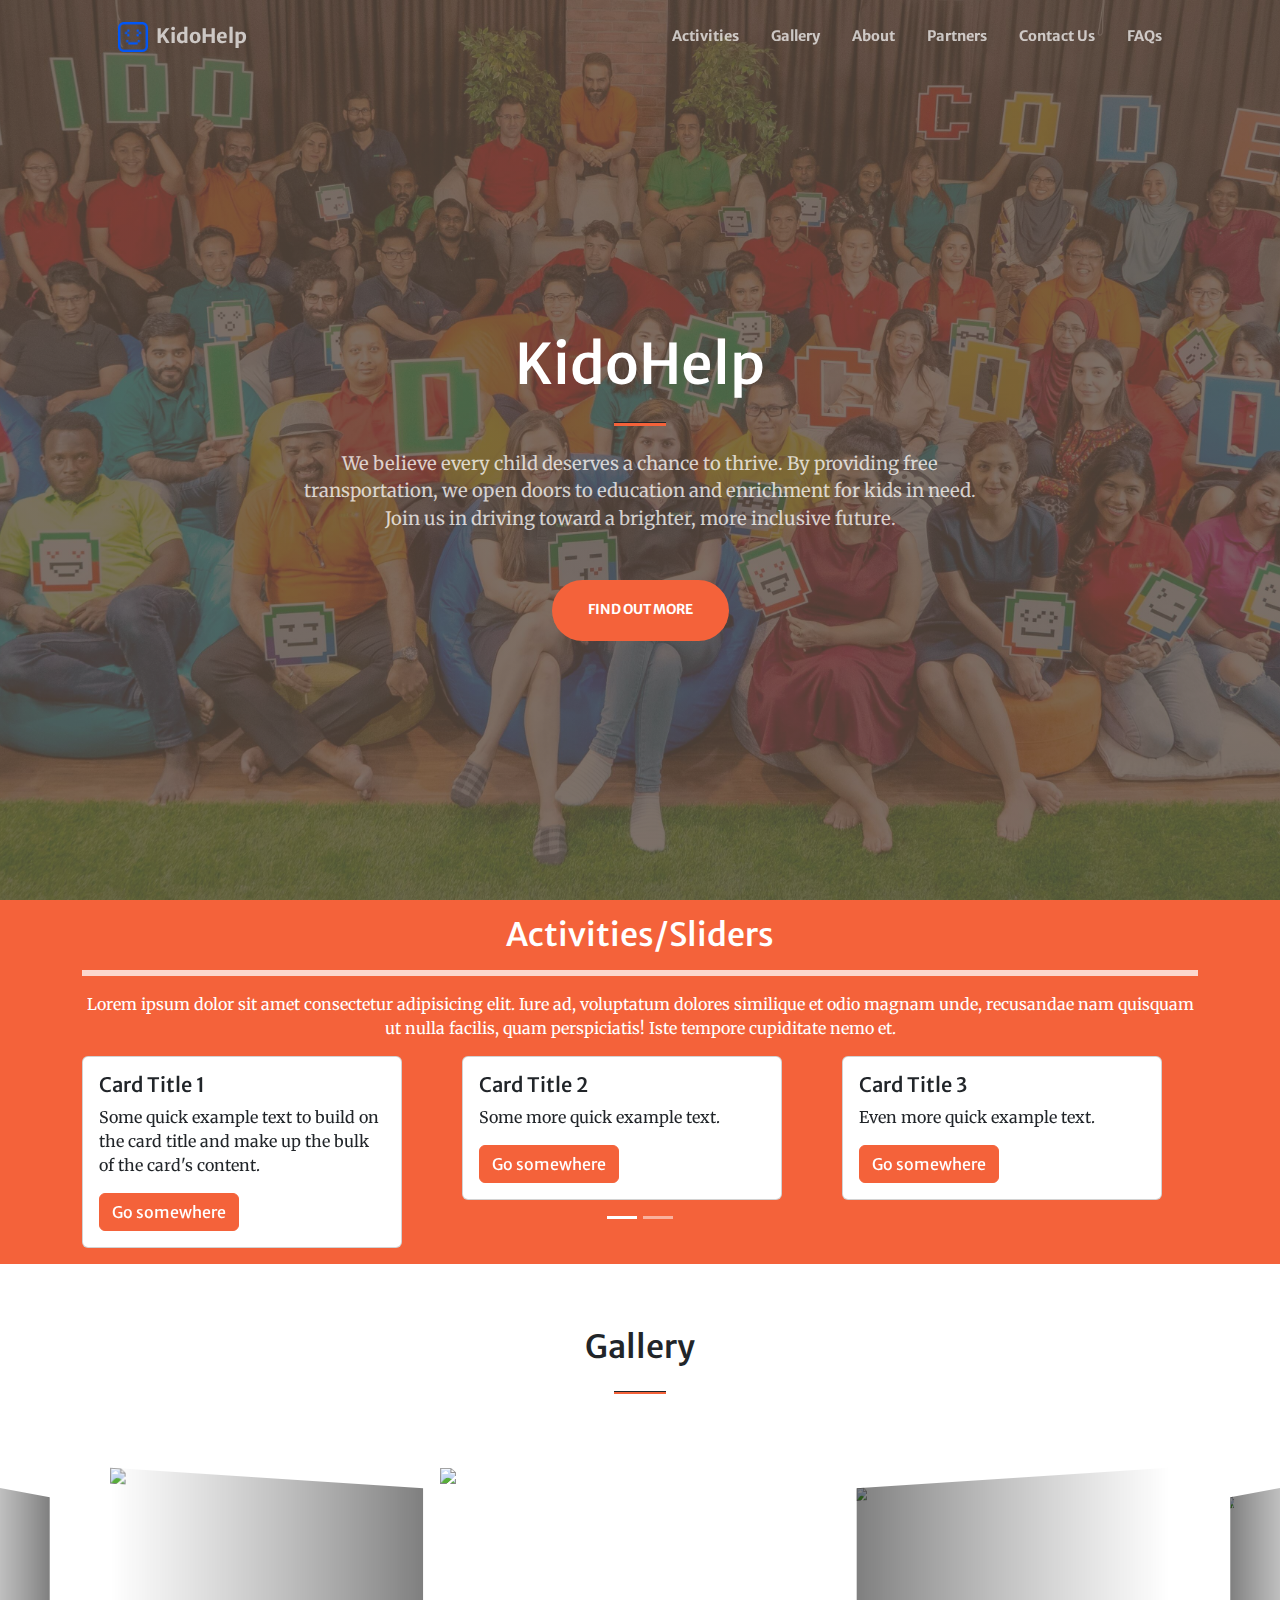
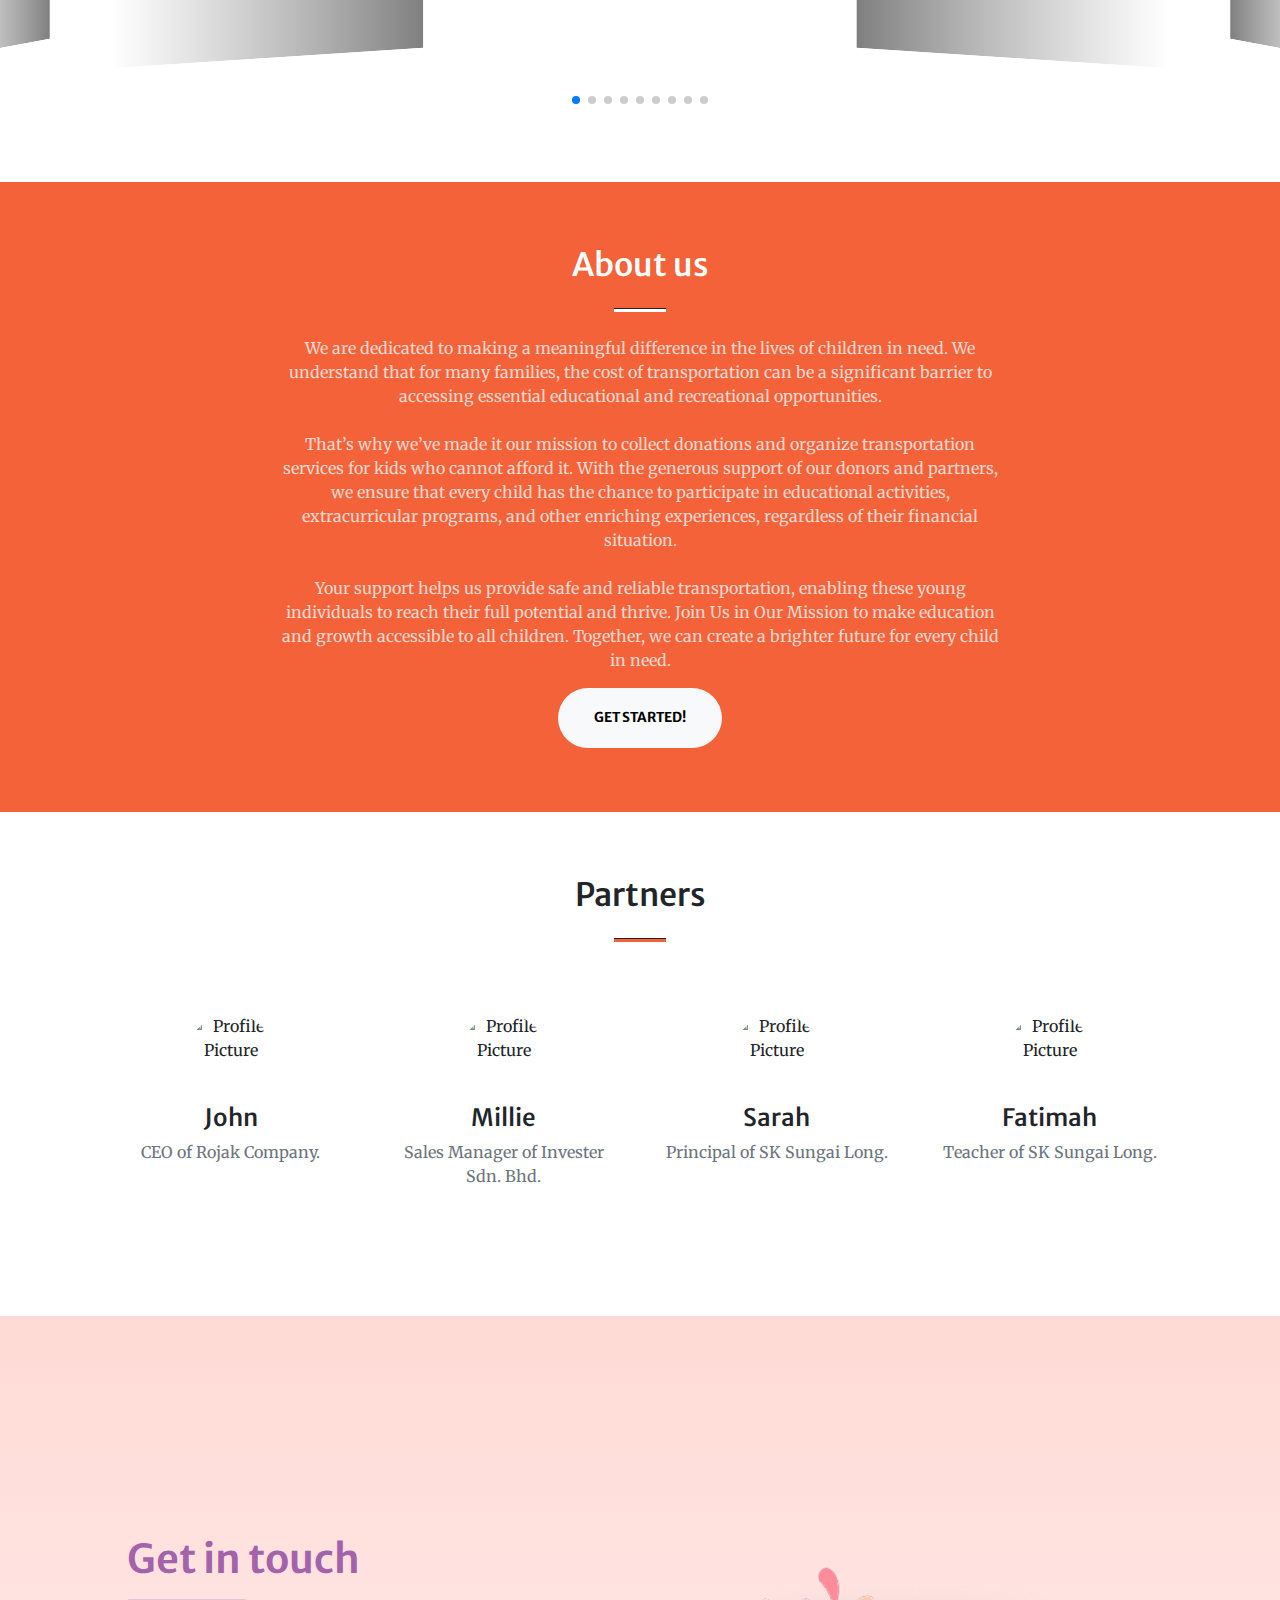
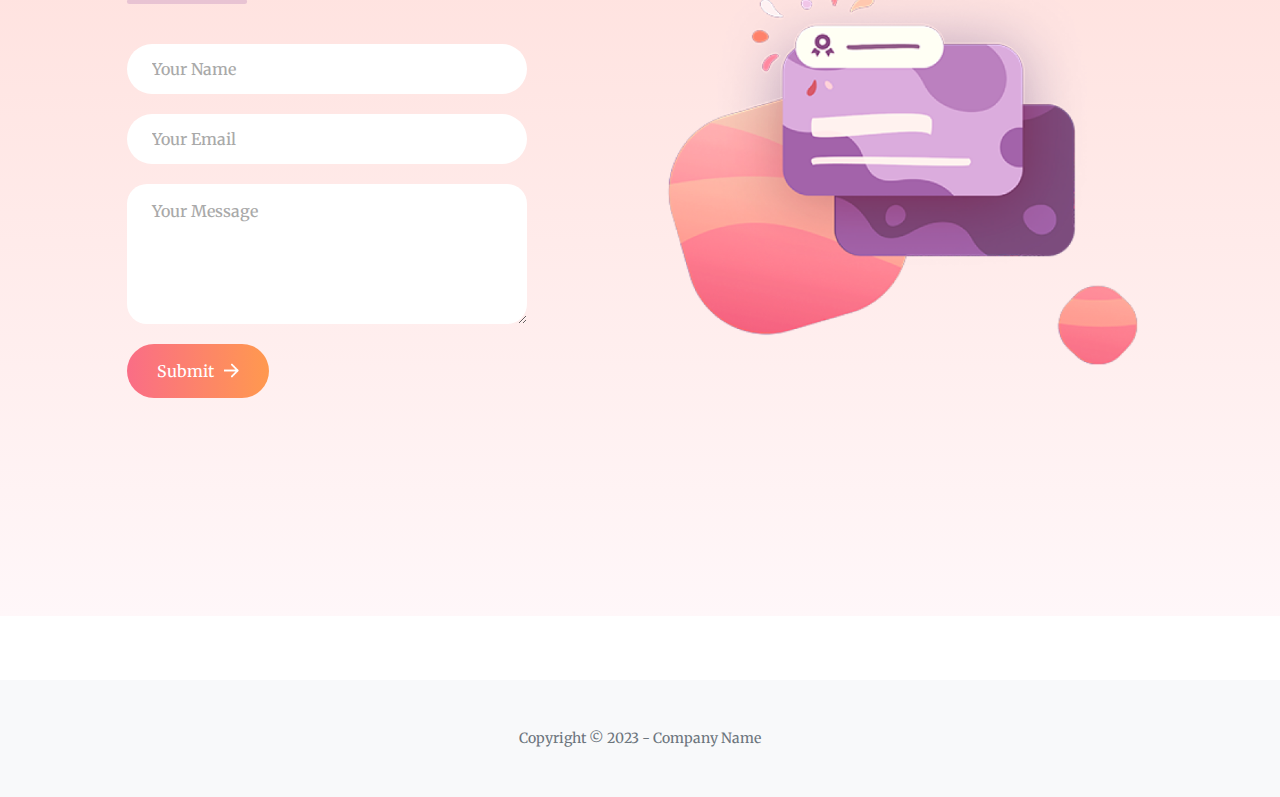
==== commit 36dd305e: "Merge branch 'main' into yinwun" ====
--- a/index.html
+++ b/index.html
@@ -1,66 +1,60 @@
 <!DOCTYPE html>
 <html lang="en">
-    <head>
-        <meta charset="utf-8" />
-        <meta name="viewport" content="width=device-width, initial-scale=1, shrink-to-fit=no" />
-        <meta name="description" content="" />
-        <meta name="author" content="" />
-        <title>KidoCode shelter webpaage</title>
-        <!-- Favicon-->
-        <link rel="icon" type="image/x-icon" href="assets/logo/kidocode_icon.png" />
-        <!-- Bootstrap Icons-->
-        <link href="https://cdn.jsdelivr.net/npm/bootstrap-icons@1.5.0/font/bootstrap-icons.css" rel="stylesheet" />
-        <!-- Google fonts-->
-        <link href="https://fonts.googleapis.com/css?family=Merriweather+Sans:400,700" rel="stylesheet" />
-        <link href="https://fonts.googleapis.com/css?family=Merriweather:400,300,300italic,400italic,700,700italic" rel="stylesheet" type="text/css" />
-        <!-- SimpleLightbox plugin CSS-->
-        <link href="https://cdnjs.cloudflare.com/ajax/libs/SimpleLightbox/2.1.0/simpleLightbox.min.css" rel="stylesheet" />
-        <!-- Core theme CSS (includes Bootstrap)-->
-        <link href="css/styles.css" rel="stylesheet" />
-        <style>
-            .carousel-item {
-                transition: transform 0.5s ease, opacity 0.5s ease;
-            }
-          
-            .card {
-                margin: 0 15px;
-            }
-          
-            .carousel-inner {
-                padding: 0 15px;
-            }
-            /* Styling for the Previous button */
-            .carousel-control-prev {
-                background-color: rgba(0, 0, 0, 0.5); /* Semi-transparent background */
-                border-radius: 50%; /* Rounded button */
-                width: 50px; /* Width of the button */
-                height: 50px; /* Height of the button */
-                top: 50%; /* Positioning */
-                transform: translateY(-50%);
-            }
-
-            /* Styling for the Next button */
-            .carousel-control-next {
-                background-color: rgba(0, 0, 0, 0.5); /* Semi-transparent background */
-                border-radius: 50%; /* Rounded button */
-                width: 50px; /* Width of the button */
-                height: 50px; /* Height of the button */
-                top: 50%; /* Positioning */
-                transform: translateY(-50%);
-            }
-
-            /* Customizing the arrow icons */
-            .carousel-control-prev-icon,
-            .carousel-control-next-icon {
-                filter: invert(1); /* Inverts the color to white */
-                width: 20px; /* Adjust size of the icon */
-                height: 20px; /* Adjust size of the icon */
-            }
-
-            /* Optional: Adding a shadow for a 3D effect */
-            .carousel-control-prev, .carousel-control-next {
-                box-shadow: 0 4px 8px rgba(0, 0, 0, 0.3);
-            }
+  <head>
+    <meta charset="utf-8" />
+    <meta
+      name="viewport"
+      content="width=device-width, initial-scale=1, shrink-to-fit=no"
+    />
+    <meta name="description" content="" />
+    <meta name="author" content="" />
+    <title>KidoHelp</title>
+    <!-- Favicon-->
+    <link rel="icon" type="image/x-icon" href="assets/img/kidocode_icon.png" />
+    <!-- Bootstrap Icons-->
+    <link href="https://cdn.jsdelivr.net/npm/bootstrap-icons@1.5.0/font/bootstrap-icons.css" rel="stylesheet" />
+    <!-- Google fonts-->
+    <link href="https://fonts.googleapis.com/css?family=Merriweather+Sans:400,700" rel="stylesheet" />
+    <link href="https://fonts.googleapis.com/css?family=Merriweather:400,300,300italic,400italic,700,700italic" rel="stylesheet" type="text/css" />
+    <!-- SimpleLightbox plugin CSS-->
+    <link href="https://cdnjs.cloudflare.com/ajax/libs/SimpleLightbox/2.1.0/simpleLightbox.min.css" rel="stylesheet" />
+    <!-- Core theme CSS (includes Bootstrap)-->
+    <link href="css/styles.css" rel="stylesheet" />
+    <!--SwiperJS-->
+    <link rel="stylesheet" href="https://cdn.jsdelivr.net/npm/swiper@11/swiper-bundle.min.css" />
+
+    <style>
+      .profile-pic {
+        width: 90px;
+        height: 90px;
+        object-fit: cover; /* Ensure the image covers the area */
+      }
+      .carousel-item img {
+        width: 100%; /* Ensure the image covers the container */
+        height: 400px; /* Set the desired height */
+        object-fit: cover; /* Ensure the image maintains its aspect ratio */
+      }
+      .custom-container {
+        max-width: 800px;
+        margin: 0 auto; /* Center the container */
+      }
+      .swiper {
+        width: 100%;
+        padding-top: 50px;
+        padding-bottom: 50px;
+      }
+
+      .swiper-slide {
+        background-position: center;
+        background-size: cover;
+        width: 400px;
+        height: 200px;
+      }
+
+      .swiper-slide img {
+        display: block;
+        width: 100%;
+      }
 
             /* Optional: Hover effect */
             .carousel-control-prev:hover, .carousel-control-next:hover {
@@ -79,321 +73,465 @@
                 margin-left: 15%;
                 list-style: none;
             }
-          </style>
-          
-    </head>
-    <body id="page-top">
-        <!-- Navigation-->
-        <nav class="navbar navbar-expand-lg navbar-light fixed-top py-3" id="mainNav">
-            <div class="container px-4 px-lg-5">
-                <a class="navbar-brand fw-bolder" href="#page-top"><img src="assets/logo/kidocode_icon.png" class="me-2" height="30px" alt="kidohelp">KidoCode</a>
-                <button class="navbar-toggler navbar-toggler-right" type="button" data-bs-toggle="collapse" data-bs-target="#navbarResponsive" aria-controls="navbarResponsive" aria-expanded="false" aria-label="Toggle navigation"><span class="navbar-toggler-icon"></span></button>
-                <div class="collapse navbar-collapse" id="navbarResponsive">
-                    <ul class="navbar-nav ms-auto my-2 my-lg-0">
-                        <li class="nav-item"><a class="nav-link" href="index.html#slider">Slider</a></li>
-                        <li class="nav-item"><a class="nav-link" href="index.html#portfolio">Gallery</a></li>
-                        <li class="nav-item"><a class="nav-link" href="index.html#services">Services</a></li>
-                        <li class="nav-item"><a class="nav-link" href="index.html#partners">Partners</a></li>
-                        <li class="nav-item"><a class="nav-link" href="index.html#contact">Contact</a></li>
-                        <li class="nav-item"><a class="nav-link" href="faq.html">FAQs</a></li>
-                    </ul>
-                </div>
+
+      #Googleform {
+        text-align: center;
+      }
+
+      .content-container {
+        width: 100%;
+        padding: 0 15px; /* Optional: Adds some padding on the sides */
+      }
+
+      .content-container h2,
+      .content-container p {
+        width: 100%;
+        text-align: center; /* Adjust text alignment as needed */
+      }
+
+      .text-center {
+        text-align: center;
+      }
+
+      .page-section {
+        padding: 4rem 0;
+      }
+
+      .contact-container{
+        background:linear-gradient(#ffdad5,#fff7f9);
+        height:100vh;
+        display:flex;
+        align-items:center;
+        justify-content:space-evenly;
+      }
+
+      .contact-left{
+        display:flex;
+        flex-direction:column;
+        align-items:start;
+        gap:20px;
+      }
+
+      .contact-left-title h2{
+        font-weight:600;
+        color:#a363aa;
+        font-size:40px;
+        margin-bottom:5px;
+      }
+
+      .contact-left-title hr{
+        border:none;
+        width:120px;
+        height:5px;
+        background-color:#a363aa;
+        border-radius:10px;
+        margin-bottom:20px;
+      }
+
+      .contact-inputs{
+        width:400px;
+        height:50px;
+        border:none;
+        outline:none;
+        padding-left:25px;
+        font-weight:500;
+        color:#666;
+        border-radius:50px;
+      }
+
+      .contact-left textarea{
+        height:140px;
+        padding-top:15px;
+        border-radius:20px;
+      }
+
+      .contact-inputs:focus{
+        border:2px solid #ff994f;
+      }
+
+      .contact-inputs::placeholder{
+        color:#a9a9a9;
+      }
+
+      .contact-left button{
+        display:flex;
+        align-items:center;
+        padding:15px 30px;
+        font-size:16px;
+        color:#fff;
+        gap:10px;
+        border:none;
+        border-radius: 50px;
+        background:linear-gradient(270deg,#ff994f,#fa6d86);
+        cursor:pointer;
+      }
+
+      .contact-left button img{
+        height:15px;
+      }
+      .contact-right img{
+        width:500px;
+      }
+
+      @media (max-width:800px){
+        .contact-inputs{
+          width:80vw;
+        }
+        .contact-right{
+          display:none;
+        }
+      }
+    </style>
+  </head>
+  <body id="page-top">
+    <!-- Navigation-->
+    <nav
+      class="navbar navbar-expand-lg navbar-light fixed-top py-3"
+      id="mainNav"
+    >
+      <div class="container px-4 px-lg-5">
+        <a class="navbar-brand" href="#page-top"><img src="assets/img/kidocode_icon.png" class="me-2" height="30px">KidoHelp</a>
+        <button class="navbar-toggler navbar-toggler-right" type="button" data-bs-toggle="collapse" data-bs-target="#navbarResponsive" aria-controls="navbarResponsive" aria-expanded="false" aria-label="Toggle navigation">
+          <span class="navbar-toggler-icon"></span>
+        </button>
+        <div class="collapse navbar-collapse" id="navbarResponsive">
+          <ul class="navbar-nav ms-auto my-2 my-lg-0">
+            <li class="nav-item">
+              <a class="nav-link" href="index.html#activities">Activities</a>
+            </li>
+            <li class="nav-item">
+              <a class="nav-link" href="index.html#gallery">Gallery</a>
+            </li>
+            <li class="nav-item">
+              <a class="nav-link" href="index.html#about">About</a>
+            </li>
+            <li class="nav-item">
+              <a class="nav-link" href="index.html#partners">Partners</a>
+            </li>
+            <li class="nav-item">
+              <a class="nav-link" href="index.html#contact">Contact Us</a>
+            </li>
+            <li class="nav-item">
+              <a class="nav-link" href="faq.html">FAQs</a>
+            </li>
+          </ul>
+        </div>
+      </div>
+    </nav>
+
+    <!-- Masthead-->
+    <header class="masthead">
+      <div class="container px-4 px-lg-5 h-100">
+        <div
+          class="row gx-4 gx-lg-5 h-100 align-items-center justify-content-center text-center"
+        >
+          <div class="col-lg-8 align-self-end">
+            <h1 class="text-white font-weight-bold">KidoHelp</h1>
+            <hr class="divider" />
+          </div>
+          <div class="col-lg-8 align-self-baseline">
+            <p class="text-white-75 mb-5">
+              We believe every child deserves a chance to thrive. By providing
+              free transportation, we open doors to education and enrichment for
+              kids in need. Join us in driving toward a brighter, more inclusive
+              future.
+            </p>
+            <a class="btn btn-primary btn-xl" href="#about">Find Out More</a>
+          </div>
+        </div>
+      </div>
+    </header>
+
+            <!--activities/slider-->
+            <section id="activities" class=" py-3 bg-primary">
+              <div class="container">
+                  <div class="text-center text-white">
+                      <h2 class="h2">
+                          Activities/Sliders
+                      </h2>
+                      <hr class="border border-white border-3 opacity-75">
+                      <p>Lorem ipsum dolor sit amet consectetur adipisicing elit. Iure ad, voluptatum dolores similique et odio magnam unde, recusandae nam quisquam ut nulla facilis, quam perspiciatis! Iste tempore cupiditate nemo et.</p>
+                  </div>
+                  <div id="cardCarousel" class="carousel slide" data-bs-ride="carousel">
+                      <!-- Indicators (optional) -->
+                      <div class="carousel-indicators">
+                          <button type="button" data-bs-target="#cardCarousel" data-bs-slide-to="0" class="active" aria-current="true" aria-label="Slide 1"></button>
+                          <button type="button" data-bs-target="#cardCarousel" data-bs-slide-to="1" aria-label="Slide 2"></button>
+                      </div>
+                  
+                      <!-- Carousel Items -->
+                      <div class="carousel-inner">
+                          <!-- First Slide (3 Cards) -->
+                          <div class="carousel-item active">
+                              <div class="row justify-content-around">
+                                  <div class="col-md-4">
+                                      <div class="card" style="width: 90%;">
+                                          <div class="card-body">
+                                              <h5 class="card-title">Card Title 1</h5>
+                                              <p class="card-text">Some quick example text to build on the card title and make up the bulk of the card's content.</p>
+                                              <a href="#" class="btn btn-primary">Go somewhere</a>
+                                          </div>
+                                      </div>
+                                  </div>
+                                  <div class="col-md-4">
+                                      <div class="card" style="width: 90%;">
+                                          <div class="card-body">
+                                              <h5 class="card-title">Card Title 2</h5>
+                                              <p class="card-text">Some more quick example text.</p>
+                                              <a href="#" class="btn btn-primary">Go somewhere</a>
+                                          </div>
+                                      </div>
+                                  </div>
+                                  <div class="col-md-4">
+                                      <div class="card" style="width: 90%;">
+                                          <div class="card-body">
+                                              <h5 class="card-title">Card Title 3</h5>
+                                              <p class="card-text">Even more quick example text.</p>
+                                              <a href="#" class="btn btn-primary">Go somewhere</a>
+                                          </div>
+                                      </div>
+                                  </div>
+                              </div>
+                          </div>
+                  
+                          <!-- Second Slide (3 Cards) -->
+                          <div class="carousel-item">
+                              <div class="row justify-content-around">
+                                  <div class="col-md-4">
+                                      <div class="card" style="width: 90%;">
+                                          <div class="card-body">
+                                              <h5 class="card-title">Card Title 4</h5>
+                                              <p class="card-text">Some quick example text to build on the card title and make up the bulk of the card's content.</p>
+                                              <a href="#" class="btn btn-primary">Go somewhere</a>
+                                          </div>
+                                      </div>
+                                  </div>
+                                  <div class="col-md-4">
+                                      <div class="card" style="width: 90%;">
+                                          <div class="card-body">
+                                              <h5 class="card-title">Card Title 5</h5>
+                                              <p class="card-text">Some more quick example text.</p>
+                                              <a href="#" class="btn btn-primary">Go somewhere</a>
+                                          </div>
+                                      </div>
+                                  </div>
+                                  <div class="col-md-4">
+                                      <div class="card" style="width: 90%;">
+                                          <div class="card-body">
+                                              <h5 class="card-title">Card Title 6</h5>
+                                              <p class="card-text">Even more quick example text.</p>
+                                              <a href="#" class="btn btn-primary">Go somewhere</a>
+                                          </div>
+                                      </div>
+                                  </div>
+                              </div>
+                          </div>
+                      </div>
+                  
+                      <!-- Carousel Controls -->
+                      <button class="carousel-control-prev" type="button" data-bs-target="#cardCarousel" data-bs-slide="prev">
+                          <span class="carousel-control-prev-icon" aria-hidden="true"></span>
+                          <span class="visually-hidden">Previous</span>
+                      </button>
+                      <button class="carousel-control-next" type="button" data-bs-target="#cardCarousel" data-bs-slide="next">
+                          <span class="carousel-control-next-icon" aria-hidden="true"></span>
+                          <span class="visually-hidden">Next</span>
+                      </button>
+                  </div>
+              </div>
+          </section>
+
+    <!--Gallery-->
+    <section class="page-section" id="gallery">
+      <h2 class="text-center mt-0">Gallery</h2>
+      <hr class="divider" />
+      <div class="swiper mySwiper">
+        <div class="swiper-wrapper">
+          <div class="swiper-slide">
+            <img src="https://swiperjs.com/demos/images/nature-1.jpg" />
+          </div>
+          <div class="swiper-slide">
+            <img src="https://swiperjs.com/demos/images/nature-2.jpg" />
+          </div>
+          <div class="swiper-slide">
+            <img src="https://swiperjs.com/demos/images/nature-3.jpg" />
+          </div>
+          <div class="swiper-slide">
+            <img src="https://swiperjs.com/demos/images/nature-4.jpg" />
+          </div>
+          <div class="swiper-slide">
+            <img src="https://swiperjs.com/demos/images/nature-5.jpg" />
+          </div>
+          <div class="swiper-slide">
+            <img src="https://swiperjs.com/demos/images/nature-6.jpg" />
+          </div>
+          <div class="swiper-slide">
+            <img src="https://swiperjs.com/demos/images/nature-7.jpg" />
+          </div>
+          <div class="swiper-slide">
+            <img src="https://swiperjs.com/demos/images/nature-8.jpg" />
+          </div>
+          <div class="swiper-slide">
+            <img src="https://swiperjs.com/demos/images/nature-9.jpg" />
+          </div>
+        </div>
+        <div class="swiper-pagination"></div>
+      </div>
+    </section>
+
+    <!-- About-->
+    <section class="page-section bg-primary" id="about">
+      <div class="container px-4 px-lg-5 custom-container">
+        <div class="row gx-4 gx-lg-5 justify-content-center">
+          <div class="content-container">
+            <h2 class="text-white mt-0 text-center">About us</h2>
+            <hr class="divider divider-light" />
+            <p class="text-white-75 mb-8">
+              We are dedicated to making a meaningful difference in the lives of
+              children in need. We understand that for many families, the cost
+              of transportation can be a significant barrier to accessing
+              essential educational and recreational opportunities.<br /><br />
+              That’s why we’ve made it our mission to collect donations and
+              organize transportation services for kids who cannot afford it.
+              With the generous support of our donors and partners, we ensure
+              that every child has the chance to participate in educational
+              activities, extracurricular programs, and other enriching
+              experiences, regardless of their financial situation.<br /><br />
+
+              Your support helps us provide safe and reliable transportation,
+              enabling these young individuals to reach their full potential and
+              thrive. Join Us in Our Mission to make education and growth
+              accessible to all children. Together, we can create a brighter
+              future for every child in need.
+            </p>
+            <div class="text-center">
+              <a class="btn btn-light btn-xl" href="#contact">Get Started!</a>
             </div>
-        </nav>
-        <!-- Masthead-->
-        <header class="masthead">
-            <div class="container px-4 px-lg-5 h-100">
-                <div class="row gx-4 gx-lg-5 h-100 align-items-center justify-content-center text-center">
-                    <div class="col-lg-8 align-self-end">
-                        <h1 class="text-white font-weight-bold">KidoCode</h1>
-                        <hr class="text-secondary"/>
-                    </div>
-                    <div class="col-lg-8 align-self-baseline">
-                        <p class="text-white-75 mb-5">Start Bootstrap can help you build better websites using the Bootstrap framework! Just download a theme and start customizing, no strings attached!</p>
-                        
-                    </div>
-                </div>
+          </div>
+        </div>
+      </div>
+    </section>
+
+    <!-- Partners-->
+    <section class="page-section" id="partners">
+      <div class="container px-4 px-lg-5">
+        <h2 class="text-center mt-0">Partners</h2>
+        <hr class="divider" />
+        <div class="row gx-4 gx-lg-5">
+          <div class="col-lg-3 col-md-6 text-center">
+            <div class="mt-5">
+              <img
+                src="https://via.placeholder.com/150"
+                class="rounded-circle profile-pic mx-auto d-block"
+                alt="Profile Picture"
+              />
+              <h3 class="h4 mb-2">John</h3>
+              <p class="text-muted mb-0">CEO of Rojak Company.</p>
             </div>
-        </header>
-
-
-        <!--slider-->
-        <section id="slider" class=" py-3 bg-primary">
-            <div class="container">
-                <div class="text-center text-white">
-                    <h2 class="h2">
-                        Activities/Sliders
-                    </h2>
-                    <hr class="border border-white border-3 opacity-75">
-                    <p>Lorem ipsum dolor sit amet consectetur adipisicing elit. Iure ad, voluptatum dolores similique et odio magnam unde, recusandae nam quisquam ut nulla facilis, quam perspiciatis! Iste tempore cupiditate nemo et.</p>
-                </div>
-                <div id="cardCarousel" class="carousel slide" data-bs-ride="carousel">
-                    <!-- Indicators (optional) -->
-                    <div class="carousel-indicators">
-                        <button type="button" data-bs-target="#cardCarousel" data-bs-slide-to="0" class="active" aria-current="true" aria-label="Slide 1"></button>
-                        <button type="button" data-bs-target="#cardCarousel" data-bs-slide-to="1" aria-label="Slide 2"></button>
-                    </div>
-                
-                    <!-- Carousel Items -->
-                    <div class="carousel-inner">
-                        <!-- First Slide (3 Cards) -->
-                        <div class="carousel-item active">
-                            <div class="row justify-content-around">
-                                <div class="col-md-4">
-                                    <div class="card" style="width: 90%;">
-                                        <div class="card-body">
-                                            <h5 class="card-title">Card Title 1</h5>
-                                            <p class="card-text">Some quick example text to build on the card title and make up the bulk of the card's content.</p>
-                                            <a href="#" class="btn btn-primary">Go somewhere</a>
-                                        </div>
-                                    </div>
-                                </div>
-                                <div class="col-md-4">
-                                    <div class="card" style="width: 90%;">
-                                        <div class="card-body">
-                                            <h5 class="card-title">Card Title 2</h5>
-                                            <p class="card-text">Some more quick example text.</p>
-                                            <a href="#" class="btn btn-primary">Go somewhere</a>
-                                        </div>
-                                    </div>
-                                </div>
-                                <div class="col-md-4">
-                                    <div class="card" style="width: 90%;">
-                                        <div class="card-body">
-                                            <h5 class="card-title">Card Title 3</h5>
-                                            <p class="card-text">Even more quick example text.</p>
-                                            <a href="#" class="btn btn-primary">Go somewhere</a>
-                                        </div>
-                                    </div>
-                                </div>
-                            </div>
-                        </div>
-                
-                        <!-- Second Slide (3 Cards) -->
-                        <div class="carousel-item">
-                            <div class="row justify-content-around">
-                                <div class="col-md-4">
-                                    <div class="card" style="width: 90%;">
-                                        <div class="card-body">
-                                            <h5 class="card-title">Card Title 4</h5>
-                                            <p class="card-text">Some quick example text to build on the card title and make up the bulk of the card's content.</p>
-                                            <a href="#" class="btn btn-primary">Go somewhere</a>
-                                        </div>
-                                    </div>
-                                </div>
-                                <div class="col-md-4">
-                                    <div class="card" style="width: 90%;">
-                                        <div class="card-body">
-                                            <h5 class="card-title">Card Title 5</h5>
-                                            <p class="card-text">Some more quick example text.</p>
-                                            <a href="#" class="btn btn-primary">Go somewhere</a>
-                                        </div>
-                                    </div>
-                                </div>
-                                <div class="col-md-4">
-                                    <div class="card" style="width: 90%;">
-                                        <div class="card-body">
-                                            <h5 class="card-title">Card Title 6</h5>
-                                            <p class="card-text">Even more quick example text.</p>
-                                            <a href="#" class="btn btn-primary">Go somewhere</a>
-                                        </div>
-                                    </div>
-                                </div>
-                            </div>
-                        </div>
-                    </div>
-                
-                    <!-- Carousel Controls -->
-                    <button class="carousel-control-prev" type="button" data-bs-target="#cardCarousel" data-bs-slide="prev">
-                        <span class="carousel-control-prev-icon" aria-hidden="true"></span>
-                        <span class="visually-hidden">Previous</span>
-                    </button>
-                    <button class="carousel-control-next" type="button" data-bs-target="#cardCarousel" data-bs-slide="next">
-                        <span class="carousel-control-next-icon" aria-hidden="true"></span>
-                        <span class="visually-hidden">Next</span>
-                    </button>
-                </div>
+          </div>
+          <div class="col-lg-3 col-md-6 text-center">
+            <div class="mt-5">
+              <img
+                src="https://via.placeholder.com/150"
+                class="rounded-circle profile-pic mx-auto d-block"
+                alt="Profile Picture"
+              />
+              <h3 class="h4 mb-2">Millie</h3>
+              <p class="text-muted mb-0">Sales Manager of Invester Sdn. Bhd.</p>
             </div>
-        </section>
-
-        <!-- Gallery-->
-        <div id="portfolio">
-            <div class="container-fluid p-0">
-                <div class="row g-0">
-                    <div class="col-lg-4 col-sm-6">
-                        <a class="portfolio-box" href="assets/img/portfolio/fullsize/1.jpg" title="Project Name">
-                            <img class="img-fluid" src="assets/img/portfolio/thumbnails/1.jpg" alt="..." />
-                            <div class="portfolio-box-caption">
-                                <div class="project-category text-white-50">Category</div>
-                                <div class="project-name">Project Name</div>
-                            </div>
-                        </a>
-                    </div>
-                    <div class="col-lg-4 col-sm-6">
-                        <a class="portfolio-box" href="assets/img/portfolio/fullsize/2.jpg" title="Project Name">
-                            <img class="img-fluid" src="assets/img/portfolio/thumbnails/2.jpg" alt="..." />
-                            <div class="portfolio-box-caption">
-                                <div class="project-category text-white-50">Category</div>
-                                <div class="project-name">Project Name</div>
-                            </div>
-                        </a>
-                    </div>
-                    <div class="col-lg-4 col-sm-6">
-                        <a class="portfolio-box" href="assets/img/portfolio/fullsize/3.jpg" title="Project Name">
-                            <img class="img-fluid" src="assets/img/portfolio/thumbnails/3.jpg" alt="..." />
-                            <div class="portfolio-box-caption">
-                                <div class="project-category text-white-50">Category</div>
-                                <div class="project-name">Project Name</div>
-                            </div>
-                        </a>
-                    </div>
-                    <div class="col-lg-4 col-sm-6">
-                        <a class="portfolio-box" href="assets/img/portfolio/fullsize/4.jpg" title="Project Name">
-                            <img class="img-fluid" src="assets/img/portfolio/thumbnails/4.jpg" alt="..." />
-                            <div class="portfolio-box-caption">
-                                <div class="project-category text-white-50">Category</div>
-                                <div class="project-name">Project Name</div>
-                            </div>
-                        </a>
-                    </div>
-                    <div class="col-lg-4 col-sm-6">
-                        <a class="portfolio-box" href="assets/img/portfolio/fullsize/5.jpg" title="Project Name">
-                            <img class="img-fluid" src="assets/img/portfolio/thumbnails/5.jpg" alt="..." />
-                            <div class="portfolio-box-caption">
-                                <div class="project-category text-white-50">Category</div>
-                                <div class="project-name">Project Name</div>
-                            </div>
-                        </a>
-                    </div>
-                    <div class="col-lg-4 col-sm-6">
-                        <a class="portfolio-box" href="assets/img/portfolio/fullsize/6.jpg" title="Project Name">
-                            <img class="img-fluid" src="assets/img/portfolio/thumbnails/6.jpg" alt="..." />
-                            <div class="portfolio-box-caption p-3">
-                                <div class="project-category text-white-50">Category</div>
-                                <div class="project-name">Project Name</div>
-                            </div>
-                        </a>
-                    </div>
-                </div>
+          </div>
+          <div class="col-lg-3 col-md-6 text-center">
+            <div class="mt-5">
+              <img
+                src="https://via.placeholder.com/150"
+                class="rounded-circle profile-pic mx-auto d-block"
+                alt="Profile Picture"
+              />
+              <h3 class="h4 mb-2">Sarah</h3>
+              <p class="text-muted mb-0">Principal of SK Sungai Long.</p>
             </div>
-        </div>
-
-        
-
-        <!-- Services-->
-        <section class="page-section bg-pr" id="services">
-            <div class="container px-3 px-lg-4">
-                <h2 class="text-center mt-0">At Your Service</h2>
-                <hr class="divider" />
-                <div class="row gx-4 gx-lg-5">
-                    <div class="col-lg-3 col-md-6 text-center">
-                        <div class="mt-5">
-                            <div class="mb-2"><i class="bi-gem fs-1 text-blue"></i></div>
-                            <h3 class="h4 mb-2">Sturdy Themes</h3>
-                            <p class="text-muted mb-0">Our themes are updated regularly to keep them bug free!</p>
-                        </div>
-                    </div>
-                    <div class="col-lg-3 col-md-6 text-center">
-                        <div class="mt-5">
-                            <div class="mb-2"><i class="bi-laptop fs-1 text-primary"></i></div>
-                            <h3 class="h4 mb-2">Up to Date</h3>
-                            <p class="text-muted mb-0">All dependencies are kept current to keep things fresh.</p>
-                        </div>
-                    </div>
-                    <div class="col-lg-3 col-md-6 text-center">
-                        <div class="mt-5">
-                            <div class="mb-2"><i class="bi-globe fs-1 text-primary"></i></div>
-                            <h3 class="h4 mb-2">Ready to Publish</h3>
-                            <p class="text-muted mb-0">You can use this design as is, or you can make changes!</p>
-                        </div>
-                    </div>
-                    <div class="col-lg-3 col-md-6 text-center">
-                        <div class="mt-5">
-                            <div class="mb-2"><i class="bi-heart fs-1 text-primary"></i></div>
-                            <h3 class="h4 mb-2">Made with Love</h3>
-                            <p class="text-muted mb-0">Is it really open source if it's not made with love?</p>
-                        </div>
-                    </div>
-                </div>
+          </div>
+          <div class="col-lg-3 col-md-6 text-center">
+            <div class="mt-5">
+              <img
+                src="https://via.placeholder.com/150"
+                class="rounded-circle profile-pic mx-auto d-block"
+                alt="Profile Picture"
+              />
+              <h3 class="h4 mb-2">Fatimah</h3>
+              <p class="text-muted mb-0">Teacher of SK Sungai Long.</p>
             </div>
-        </section>
-        
-        <!--Partners-->
-        <section id="partners" class="py-5 bg-primary">
-            <div class="container">
-                <div class="text-center">
-                    <h2>Partners</h2>
-                    <hr class="border border-white border-3 opacity-75">
-                </div>
-                <div class="row justify-content-around">
-                    <div class="col-sm-5 col-lg-3 mb-3 card" style="width: 18rem;">
-                        <img src="assets/logo/unclecode.png" class="card-img-top" alt="unclecode">
-                        <div class="card-body">
-                          <h5 class="card-title">UNCLECODE</h5>
-                          <p class="card-text">Founder, CEO. Hossein, or Unclecode as he prefers, is a Computer Science expert specializing in Natural Language Processing, Data Science, and AI.</p>
-                        </div>
-                      </div>
-                      <div class="col-sm-5 col-lg-3 mb-3 card" style="width: 18rem;">
-                        <img src="assets/logo/masyam.png" class="card-img-top" alt="unclecode">
-                        <div class="card-body">
-                          <h5 class="card-title">Maysam</h5>
-                          <p class="card-text">Co-Founder, COO. Maysam is an expert in the field of Molecular Biology specializing in drug discovery for cancer and bioinformatics.</p>
-                        </div>
-                      </div>
-                      <div class="col-sm-6 col-lg-3 mb-3 card" style="width: 18rem;">
-                        <img src="assets/logo/Arash.png" class="card-img-top" alt="unclecode">
-                        <div class="card-body">
-                          <h5 class="card-title">Arash</h5>
-                          <p class="card-text">VP of Technology. Arash is experienced in leading the entire development process of Kidocode's new products, projects, and programs.</p>
-                        </div>
-                      </div>
-                </div>
-            </div>
-            
-        </section>
-
-        <!-- Google Forms Contact-->
-        <section class="page-section" id="contact">
-            <div class="container px-4 px-lg-5">
-                <div class="row gx-4 gx-lg-5 justify-content-center">
-                    <div class="col-lg-8 col-xl-6 text-center">
-                        <h2 class="mt-0">Let's Get In Touch!</h2>
-                        <hr class="border border-secondary border-3 opacity-75">
-                        <p class="text-muted mb-5">Any more questions? Send us a messages and we will get back to you as soon as possible!</p>
-                    </div>
-                    <div class="row justify-content-center">
-                        <div class="col-md-8">
-                            <div id="Googleform" >
-                                <iframe src="https://docs.google.com/forms/d/e/1FAIpQLSf2suNQqk7VzPcKAOGjp5yoI6zcr37LX9vOVaJi3HUVqOQFIA/viewform?embedded=true" 
-                                    style="width: 100%; height: 736px; border: none;" 
-                                    frameborder="0" 
-                                    marginheight="0" 
-                                    marginwidth="0">
-                                Loading…
-                            </iframe>
-                        </div>
-                        </div>
-                    </div>
-                </div>
-                
-                
-            </div>
-        </section>
-
-        <!-- Footer-->
-        <footer class="bg-light py-5">
-            <div class="container px-4 px-lg-5"><div class="small text-center text-muted">KidoCode Charity Website by Ng Wei Jie</div></div>
-        </footer>
-        <!-- Bootstrap core JS-->
-        <script src="https://cdn.jsdelivr.net/npm/bootstrap@5.2.3/dist/js/bootstrap.bundle.min.js"></script>
-        <!-- SimpleLightbox plugin JS-->
-        <script src="https://cdnjs.cloudflare.com/ajax/libs/SimpleLightbox/2.1.0/simpleLightbox.min.js"></script>
-        <!-- Core theme JS-->
-        <script src="js/scripts.js"></script>
-        <!-- * * * * * * * * * * * * * * * * * * * * * * * * * * * * * * * * * * * * * * * *-->
-        <!-- * *                               SB Forms JS                               * *-->
-        <!-- * * Activate your form at https://startbootstrap.com/solution/contact-forms * *-->
-        <!-- * * * * * * * * * * * * * * * * * * * * * * * * * * * * * * * * * * * * * * * *-->
-        <script src="https://cdn.startbootstrap.com/sb-forms-latest.js"></script>
-    </body>
+          </div>
+        </div>
+      </div>
+    </section>
+
+    <!-- Contact -->
+    <section class="page-section" id="contact">
+      <div class="contact-container">
+        <form action="https://api.web3forms.com/submit" method="POST" class="contact-left">
+          <div class="contact-left-title">
+            <h2>Get in touch</h2>
+            <hr>
+          </div>
+          <input type="hidden" name="access_key" value="52582f9c-983d-4411-a242-66a70caed425">
+          <input type="text" name="name" placeholder="Your Name" class="contact-inputs" required>
+          <input type="email" name="email" placeholder="Your Email" class="contact-inputs" required>
+          <textarea name="message" placeholder="Your Message" class="contact-inputs" required></textarea>
+          <button type="submit">Submit <img src="assets/img/arrow_icon.png" alt=""></button>
+        </form>
+        <div class="contact-right">
+          <img src="assets/img/right_img.png" alt="">
+        </div>
+      </div>
+    </section>
+
+    <!-- Footer-->
+    <footer class="bg-light py-5">
+      <div class="container px-4 px-lg-5">
+        <div class="small text-center text-muted">
+          Copyright &copy; 2023 - Company Name
+        </div>
+      </div>
+    </footer>
+    <!-- Bootstrap core JS-->
+    <script src="https://cdn.jsdelivr.net/npm/bootstrap@5.2.3/dist/js/bootstrap.bundle.min.js"></script>
+    <!-- SimpleLightbox plugin JS-->
+    <script src="https://cdnjs.cloudflare.com/ajax/libs/SimpleLightbox/2.1.0/simpleLightbox.min.js"></script>
+    <!-- Core theme JS-->
+    <script src="js/scripts.js"></script>
+    <!-- * * * * * * * * * * * * * * * * * * * * * * * * * * * * * * * * * * * * * * * *-->
+    <!-- * *                               SB Forms JS                               * *-->
+    <!-- * * Activate your form at https://startbootstrap.com/solution/contact-forms * *-->
+    <!-- * * * * * * * * * * * * * * * * * * * * * * * * * * * * * * * * * * * * * * * *-->
+    <script src="https://cdn.startbootstrap.com/sb-forms-latest.js"></script>
+    <script src="https://code.jquery.com/jquery-3.5.1.slim.min.js"></script>
+    <script src="https://cdn.jsdelivr.net/npm/@popperjs/core@2.5.4/dist/umd/popper.min.js"></script>
+    <script src="https://stackpath.bootstrapcdn.com/bootstrap/4.5.2/js/bootstrap.min.js"></script>
+    <script src="https://cdn.jsdelivr.net/npm/swiper@11/swiper-bundle.min.js"></script>
+    <!-- Initialize Swiper -->
+    <script>
+      var swiper = new Swiper(".mySwiper", {
+        effect: "coverflow",
+        grabCursor: true,
+        centeredSlides: true,
+        slidesPerView: "auto",
+        loop: true,
+        autoplay: {
+          delay: 3000,
+          disableOnInteraction: false,
+        },
+        coverflowEffect: {
+          rotate: 50,
+          stretch: 0,
+          depth: 150,
+          modifier: 1,
+          slideShadows: true,
+        },
+        pagination: {
+          el: ".swiper-pagination",
+        },
+      });
+    </script>
+  </body>
 </html>
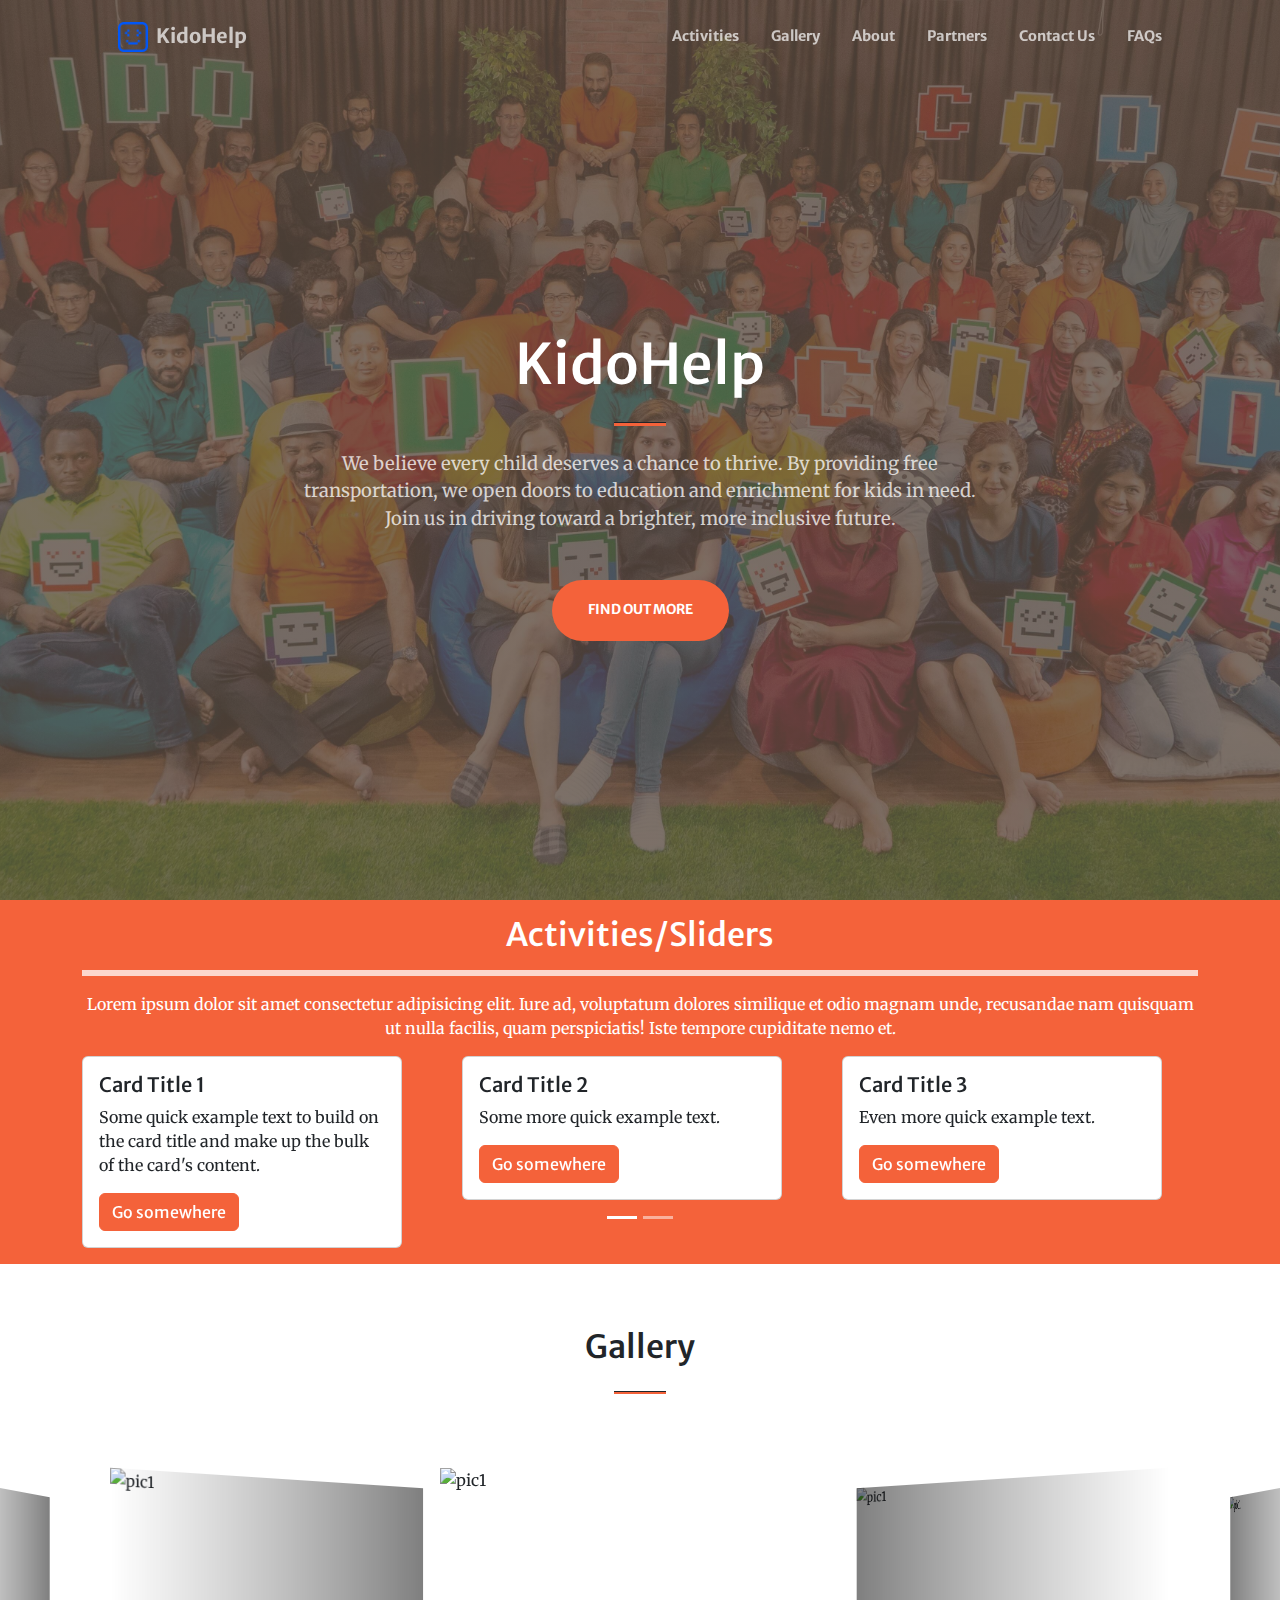
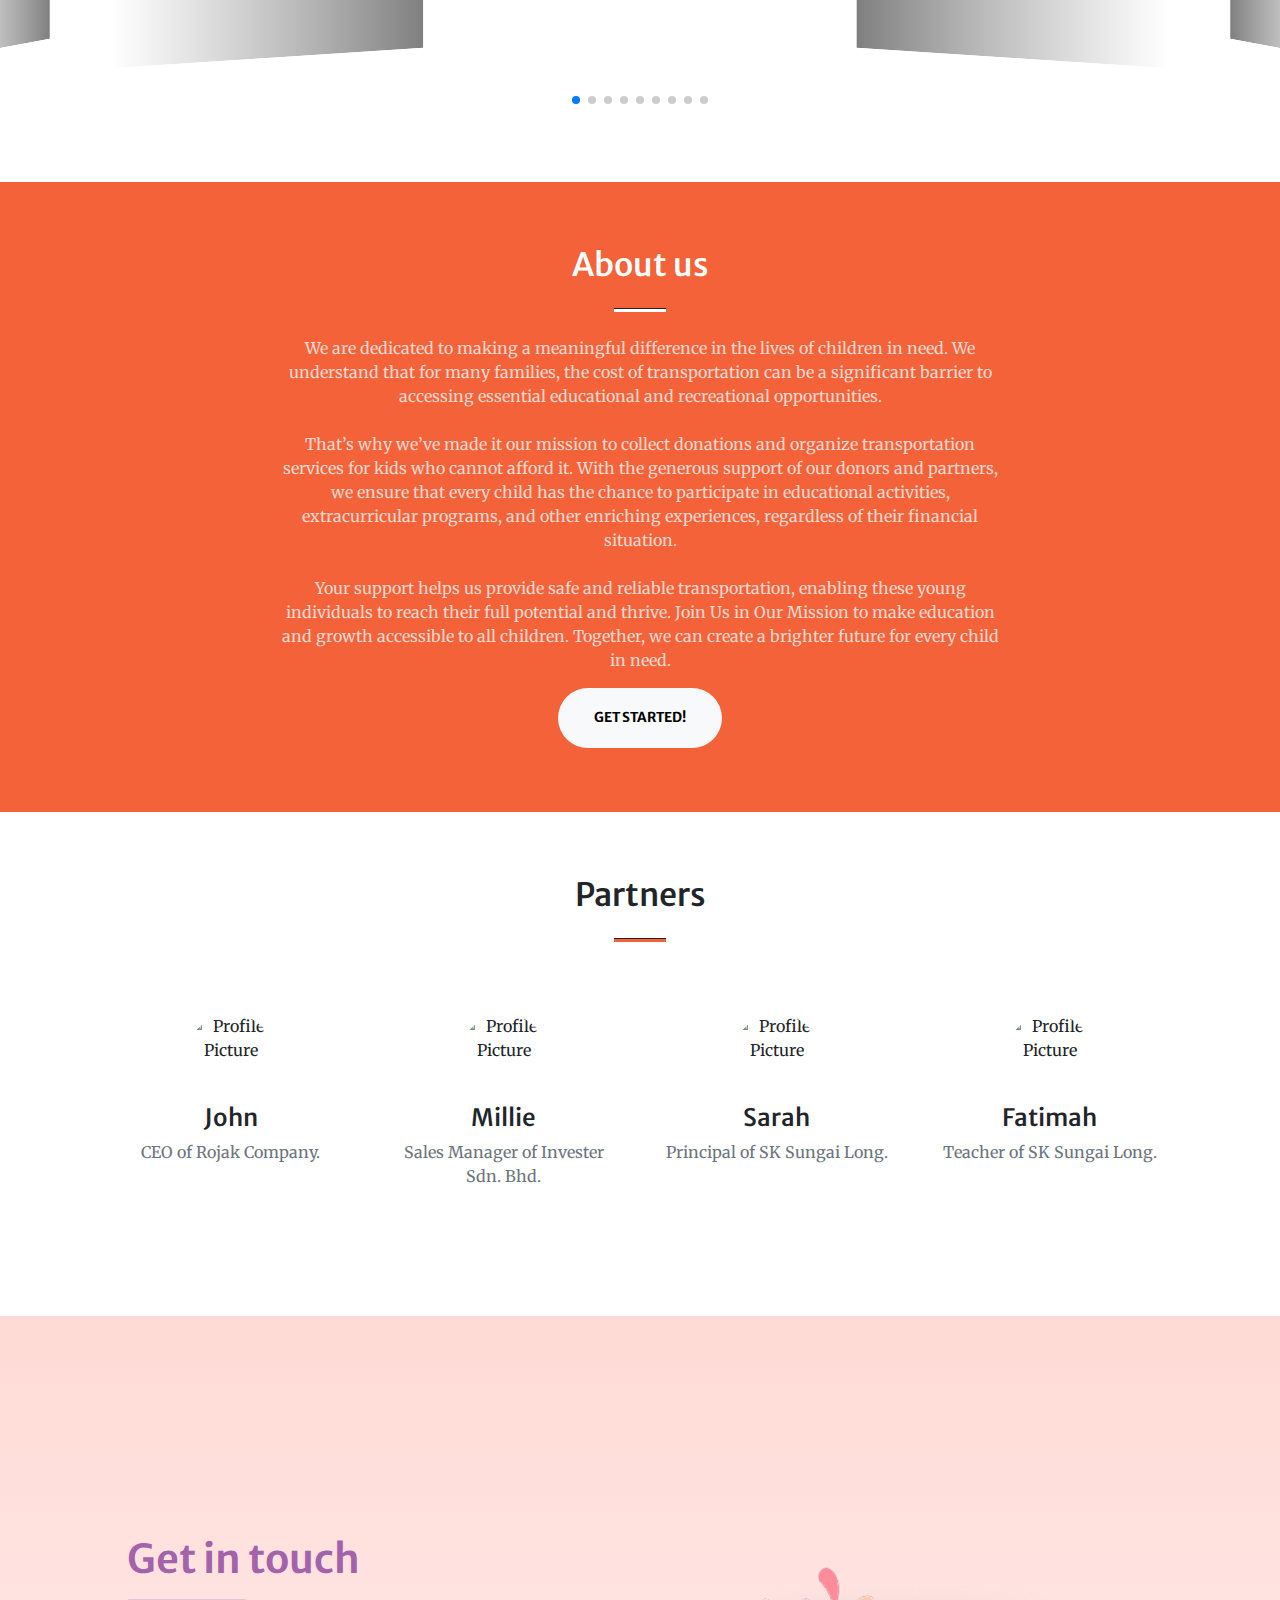
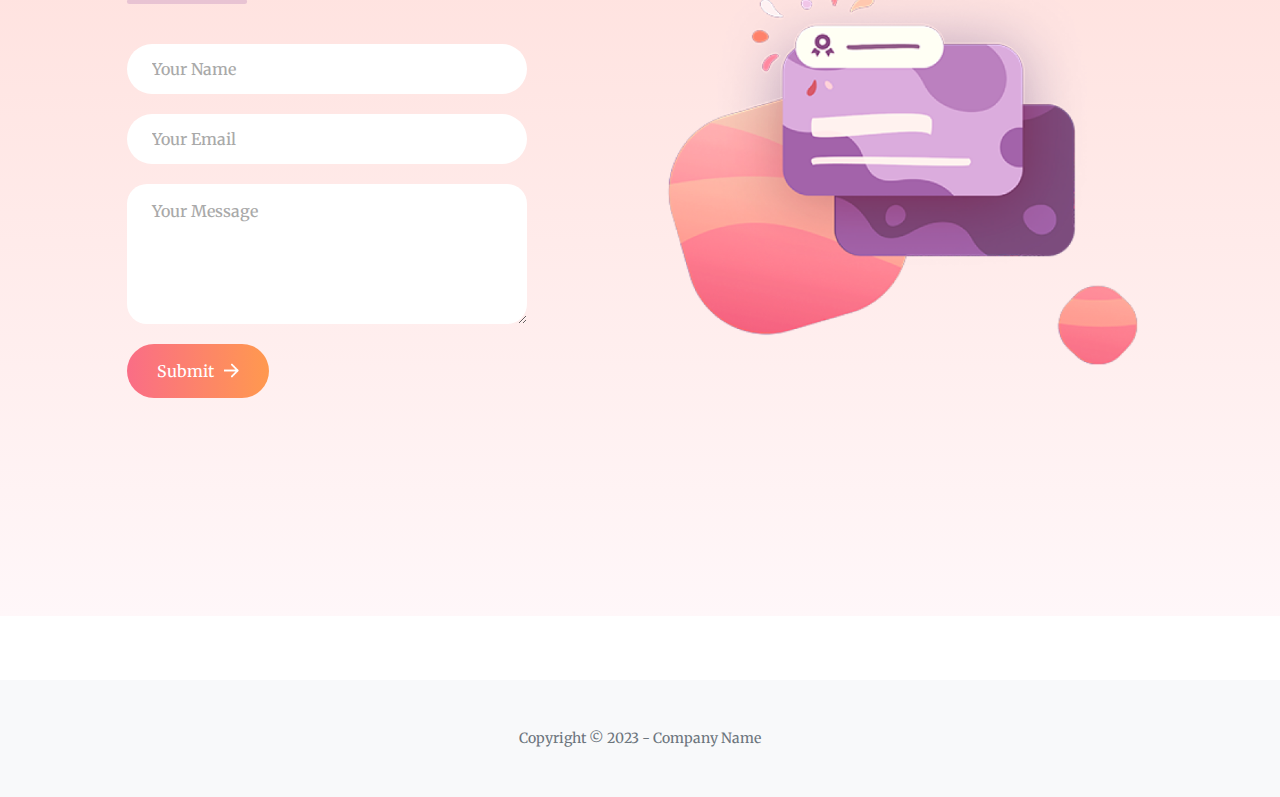
==== commit 08383e2e: "change the questions and answers" ====
--- a/index.html
+++ b/index.html
@@ -1,11 +1,9 @@
 <!DOCTYPE html>
 <html lang="en">
-  <head>
+
+<head>
     <meta charset="utf-8" />
-    <meta
-      name="viewport"
-      content="width=device-width, initial-scale=1, shrink-to-fit=no"
-    />
+    <meta name="viewport" content="width=device-width, initial-scale=1, shrink-to-fit=no" />
     <meta name="description" content="" />
     <meta name="author" content="" />
     <title>KidoHelp</title>
@@ -15,7 +13,8 @@
     <link href="https://cdn.jsdelivr.net/npm/bootstrap-icons@1.5.0/font/bootstrap-icons.css" rel="stylesheet" />
     <!-- Google fonts-->
     <link href="https://fonts.googleapis.com/css?family=Merriweather+Sans:400,700" rel="stylesheet" />
-    <link href="https://fonts.googleapis.com/css?family=Merriweather:400,300,300italic,400italic,700,700italic" rel="stylesheet" type="text/css" />
+    <link href="https://fonts.googleapis.com/css?family=Merriweather:400,300,300italic,400italic,700,700italic"
+        rel="stylesheet" type="text/css" />
     <!-- SimpleLightbox plugin CSS-->
     <link href="https://cdnjs.cloudflare.com/ajax/libs/SimpleLightbox/2.1.0/simpleLightbox.min.css" rel="stylesheet" />
     <!-- Core theme CSS (includes Bootstrap)-->
@@ -24,475 +23,484 @@
     <link rel="stylesheet" href="https://cdn.jsdelivr.net/npm/swiper@11/swiper-bundle.min.css" />
 
     <style>
-      .profile-pic {
-        width: 90px;
-        height: 90px;
-        object-fit: cover; /* Ensure the image covers the area */
-      }
-      .carousel-item img {
-        width: 100%; /* Ensure the image covers the container */
-        height: 400px; /* Set the desired height */
-        object-fit: cover; /* Ensure the image maintains its aspect ratio */
-      }
-      .custom-container {
-        max-width: 800px;
-        margin: 0 auto; /* Center the container */
-      }
-      .swiper {
-        width: 100%;
-        padding-top: 50px;
-        padding-bottom: 50px;
-      }
-
-      .swiper-slide {
-        background-position: center;
-        background-size: cover;
-        width: 400px;
-        height: 200px;
-      }
-
-      .swiper-slide img {
-        display: block;
-        width: 100%;
-      }
-
-            /* Optional: Hover effect */
-            .carousel-control-prev:hover, .carousel-control-next:hover {
-                background-color: rgba(0, 0, 0, 0.8); /* Darker background on hover */
-                box-shadow: 0 6px 12px rgba(0, 0, 0, 0.5);
+        .profile-pic {
+            width: 90px;
+            height: 90px;
+            object-fit: cover;
+            /* Ensure the image covers the area */
+        }
+
+        .carousel-item img {
+            width: 100%;
+            /* Ensure the image covers the container */
+            height: 400px;
+            /* Set the desired height */
+            object-fit: cover;
+            /* Ensure the image maintains its aspect ratio */
+        }
+
+        .custom-container {
+            max-width: 800px;
+            margin: 0 auto;
+            /* Center the container */
+        }
+
+        .swiper {
+            width: 100%;
+            padding-top: 50px;
+            padding-bottom: 50px;
+        }
+
+        .swiper-slide {
+            background-position: center;
+            background-size: cover;
+            width: 400px;
+            height: 200px;
+        }
+
+        .swiper-slide img {
+            display: block;
+            width: 100%;
+        }
+
+        /* Optional: Hover effect */
+        .carousel-control-prev:hover,
+        .carousel-control-next:hover {
+            background-color: rgba(0, 0, 0, 0.8);
+            /* Darker background on hover */
+            box-shadow: 0 6px 12px rgba(0, 0, 0, 0.5);
+        }
+
+        /* Adjust the position of the carousel indicators */
+        .carousel-indicators {
+            position: absolute;
+            bottom: 2%;
+            z-index: 15;
+            /* Ensure they are above other elements */
+            display: flex;
+            justify-content: center;
+            padding-left: 0;
+            margin-right: 15%;
+            margin-left: 15%;
+            list-style: none;
+        }
+
+        #Googleform {
+            text-align: center;
+        }
+
+        .content-container {
+            width: 100%;
+            padding: 0 15px;
+            /* Optional: Adds some padding on the sides */
+        }
+
+        .content-container h2,
+        .content-container p {
+            width: 100%;
+            text-align: center;
+            /* Adjust text alignment as needed */
+        }
+
+        .text-center {
+            text-align: center;
+        }
+
+        .page-section {
+            padding: 4rem 0;
+        }
+
+        .contact-container {
+            background: linear-gradient(#ffdad5, #fff7f9);
+            height: 100vh;
+            display: flex;
+            align-items: center;
+            justify-content: space-evenly;
+        }
+
+        .contact-left {
+            display: flex;
+            flex-direction: column;
+            align-items: start;
+            gap: 20px;
+        }
+
+        .contact-left-title h2 {
+            font-weight: 600;
+            color: #a363aa;
+            font-size: 40px;
+            margin-bottom: 5px;
+        }
+
+        .contact-left-title hr {
+            border: none;
+            width: 120px;
+            height: 5px;
+            background-color: #a363aa;
+            border-radius: 10px;
+            margin-bottom: 20px;
+        }
+
+        .contact-inputs {
+            width: 400px;
+            height: 50px;
+            border: none;
+            outline: none;
+            padding-left: 25px;
+            font-weight: 500;
+            color: #666;
+            border-radius: 50px;
+        }
+
+        .contact-left textarea {
+            height: 140px;
+            padding-top: 15px;
+            border-radius: 20px;
+        }
+
+        .contact-inputs:focus {
+            border: 2px solid #ff994f;
+        }
+
+        .contact-inputs::placeholder {
+            color: #a9a9a9;
+        }
+
+        .contact-left button {
+            display: flex;
+            align-items: center;
+            padding: 15px 30px;
+            font-size: 16px;
+            color: #fff;
+            gap: 10px;
+            border: none;
+            border-radius: 50px;
+            background: linear-gradient(270deg, #ff994f, #fa6d86);
+            cursor: pointer;
+        }
+
+        .contact-left button img {
+            height: 15px;
+        }
+
+        .contact-right img {
+            width: 500px;
+        }
+
+        @media (max-width:800px) {
+            .contact-inputs {
+                width: 80vw;
             }
-            /* Adjust the position of the carousel indicators */
-            .carousel-indicators {
-                position: absolute;
-                bottom: 2%;
-                z-index: 15; /* Ensure they are above other elements */
-                display: flex;
-                justify-content: center;
-                padding-left: 0;
-                margin-right: 15%;
-                margin-left: 15%;
-                list-style: none;
+
+            .contact-right {
+                display: none;
             }
-
-      #Googleform {
-        text-align: center;
-      }
-
-      .content-container {
-        width: 100%;
-        padding: 0 15px; /* Optional: Adds some padding on the sides */
-      }
-
-      .content-container h2,
-      .content-container p {
-        width: 100%;
-        text-align: center; /* Adjust text alignment as needed */
-      }
-
-      .text-center {
-        text-align: center;
-      }
-
-      .page-section {
-        padding: 4rem 0;
-      }
-
-      .contact-container{
-        background:linear-gradient(#ffdad5,#fff7f9);
-        height:100vh;
-        display:flex;
-        align-items:center;
-        justify-content:space-evenly;
-      }
-
-      .contact-left{
-        display:flex;
-        flex-direction:column;
-        align-items:start;
-        gap:20px;
-      }
-
-      .contact-left-title h2{
-        font-weight:600;
-        color:#a363aa;
-        font-size:40px;
-        margin-bottom:5px;
-      }
-
-      .contact-left-title hr{
-        border:none;
-        width:120px;
-        height:5px;
-        background-color:#a363aa;
-        border-radius:10px;
-        margin-bottom:20px;
-      }
-
-      .contact-inputs{
-        width:400px;
-        height:50px;
-        border:none;
-        outline:none;
-        padding-left:25px;
-        font-weight:500;
-        color:#666;
-        border-radius:50px;
-      }
-
-      .contact-left textarea{
-        height:140px;
-        padding-top:15px;
-        border-radius:20px;
-      }
-
-      .contact-inputs:focus{
-        border:2px solid #ff994f;
-      }
-
-      .contact-inputs::placeholder{
-        color:#a9a9a9;
-      }
-
-      .contact-left button{
-        display:flex;
-        align-items:center;
-        padding:15px 30px;
-        font-size:16px;
-        color:#fff;
-        gap:10px;
-        border:none;
-        border-radius: 50px;
-        background:linear-gradient(270deg,#ff994f,#fa6d86);
-        cursor:pointer;
-      }
-
-      .contact-left button img{
-        height:15px;
-      }
-      .contact-right img{
-        width:500px;
-      }
-
-      @media (max-width:800px){
-        .contact-inputs{
-          width:80vw;
-        }
-        .contact-right{
-          display:none;
-        }
-      }
+        }
     </style>
-  </head>
-  <body id="page-top">
+</head>
+
+<body id="page-top">
     <!-- Navigation-->
-    <nav
-      class="navbar navbar-expand-lg navbar-light fixed-top py-3"
-      id="mainNav"
-    >
-      <div class="container px-4 px-lg-5">
-        <a class="navbar-brand" href="#page-top"><img src="assets/img/kidocode_icon.png" class="me-2" height="30px">KidoHelp</a>
-        <button class="navbar-toggler navbar-toggler-right" type="button" data-bs-toggle="collapse" data-bs-target="#navbarResponsive" aria-controls="navbarResponsive" aria-expanded="false" aria-label="Toggle navigation">
-          <span class="navbar-toggler-icon"></span>
-        </button>
-        <div class="collapse navbar-collapse" id="navbarResponsive">
-          <ul class="navbar-nav ms-auto my-2 my-lg-0">
-            <li class="nav-item">
-              <a class="nav-link" href="index.html#activities">Activities</a>
-            </li>
-            <li class="nav-item">
-              <a class="nav-link" href="index.html#gallery">Gallery</a>
-            </li>
-            <li class="nav-item">
-              <a class="nav-link" href="index.html#about">About</a>
-            </li>
-            <li class="nav-item">
-              <a class="nav-link" href="index.html#partners">Partners</a>
-            </li>
-            <li class="nav-item">
-              <a class="nav-link" href="index.html#contact">Contact Us</a>
-            </li>
-            <li class="nav-item">
-              <a class="nav-link" href="faq.html">FAQs</a>
-            </li>
-          </ul>
-        </div>
-      </div>
+    <nav class="navbar navbar-expand-lg navbar-light fixed-top py-3" id="mainNav">
+        <div class="container px-4 px-lg-5">
+            <a class="navbar-brand" href="#page-top"><img src="assets/img/kidocode_icon.png" class="me-2"
+                    height="30px" alt="kidohelp">KidoHelp</a>
+            <button class="navbar-toggler navbar-toggler-right" type="button" data-bs-toggle="collapse"
+                data-bs-target="#navbarResponsive" aria-controls="navbarResponsive" aria-expanded="false"
+                aria-label="Toggle navigation">
+                <span class="navbar-toggler-icon"></span>
+            </button>
+            <div class="collapse navbar-collapse" id="navbarResponsive">
+                <ul class="navbar-nav ms-auto my-2 my-lg-0">
+                    <li class="nav-item">
+                        <a class="nav-link" href="index.html#activities">Activities</a>
+                    </li>
+                    <li class="nav-item">
+                        <a class="nav-link" href="index.html#gallery">Gallery</a>
+                    </li>
+                    <li class="nav-item">
+                        <a class="nav-link" href="index.html#about">About</a>
+                    </li>
+                    <li class="nav-item">
+                        <a class="nav-link" href="index.html#partners">Partners</a>
+                    </li>
+                    <li class="nav-item">
+                        <a class="nav-link" href="index.html#contact">Contact Us</a>
+                    </li>
+                    <li class="nav-item">
+                        <a class="nav-link" href="faq.html">FAQs</a>
+                    </li>
+                </ul>
+            </div>
+        </div>
     </nav>
 
     <!-- Masthead-->
     <header class="masthead">
-      <div class="container px-4 px-lg-5 h-100">
-        <div
-          class="row gx-4 gx-lg-5 h-100 align-items-center justify-content-center text-center"
-        >
-          <div class="col-lg-8 align-self-end">
-            <h1 class="text-white font-weight-bold">KidoHelp</h1>
-            <hr class="divider" />
-          </div>
-          <div class="col-lg-8 align-self-baseline">
-            <p class="text-white-75 mb-5">
-              We believe every child deserves a chance to thrive. By providing
-              free transportation, we open doors to education and enrichment for
-              kids in need. Join us in driving toward a brighter, more inclusive
-              future.
-            </p>
-            <a class="btn btn-primary btn-xl" href="#about">Find Out More</a>
-          </div>
-        </div>
-      </div>
+        <div class="container px-4 px-lg-5 h-100">
+            <div class="row gx-4 gx-lg-5 h-100 align-items-center justify-content-center text-center">
+                <div class="col-lg-8 align-self-end">
+                    <h1 class="text-white font-weight-bold">KidoHelp</h1>
+                    <hr class="divider" />
+                </div>
+                <div class="col-lg-8 align-self-baseline">
+                    <p class="text-white-75 mb-5">
+                        We believe every child deserves a chance to thrive. By providing
+                        free transportation, we open doors to education and enrichment for
+                        kids in need. Join us in driving toward a brighter, more inclusive
+                        future.
+                    </p>
+                    <a class="btn btn-primary btn-xl" href="#about">Find Out More</a>
+                </div>
+            </div>
+        </div>
     </header>
 
-            <!--activities/slider-->
-            <section id="activities" class=" py-3 bg-primary">
-              <div class="container">
-                  <div class="text-center text-white">
-                      <h2 class="h2">
-                          Activities/Sliders
-                      </h2>
-                      <hr class="border border-white border-3 opacity-75">
-                      <p>Lorem ipsum dolor sit amet consectetur adipisicing elit. Iure ad, voluptatum dolores similique et odio magnam unde, recusandae nam quisquam ut nulla facilis, quam perspiciatis! Iste tempore cupiditate nemo et.</p>
-                  </div>
-                  <div id="cardCarousel" class="carousel slide" data-bs-ride="carousel">
-                      <!-- Indicators (optional) -->
-                      <div class="carousel-indicators">
-                          <button type="button" data-bs-target="#cardCarousel" data-bs-slide-to="0" class="active" aria-current="true" aria-label="Slide 1"></button>
-                          <button type="button" data-bs-target="#cardCarousel" data-bs-slide-to="1" aria-label="Slide 2"></button>
-                      </div>
-                  
-                      <!-- Carousel Items -->
-                      <div class="carousel-inner">
-                          <!-- First Slide (3 Cards) -->
-                          <div class="carousel-item active">
-                              <div class="row justify-content-around">
-                                  <div class="col-md-4">
-                                      <div class="card" style="width: 90%;">
-                                          <div class="card-body">
-                                              <h5 class="card-title">Card Title 1</h5>
-                                              <p class="card-text">Some quick example text to build on the card title and make up the bulk of the card's content.</p>
-                                              <a href="#" class="btn btn-primary">Go somewhere</a>
-                                          </div>
-                                      </div>
-                                  </div>
-                                  <div class="col-md-4">
-                                      <div class="card" style="width: 90%;">
-                                          <div class="card-body">
-                                              <h5 class="card-title">Card Title 2</h5>
-                                              <p class="card-text">Some more quick example text.</p>
-                                              <a href="#" class="btn btn-primary">Go somewhere</a>
-                                          </div>
-                                      </div>
-                                  </div>
-                                  <div class="col-md-4">
-                                      <div class="card" style="width: 90%;">
-                                          <div class="card-body">
-                                              <h5 class="card-title">Card Title 3</h5>
-                                              <p class="card-text">Even more quick example text.</p>
-                                              <a href="#" class="btn btn-primary">Go somewhere</a>
-                                          </div>
-                                      </div>
-                                  </div>
-                              </div>
-                          </div>
-                  
-                          <!-- Second Slide (3 Cards) -->
-                          <div class="carousel-item">
-                              <div class="row justify-content-around">
-                                  <div class="col-md-4">
-                                      <div class="card" style="width: 90%;">
-                                          <div class="card-body">
-                                              <h5 class="card-title">Card Title 4</h5>
-                                              <p class="card-text">Some quick example text to build on the card title and make up the bulk of the card's content.</p>
-                                              <a href="#" class="btn btn-primary">Go somewhere</a>
-                                          </div>
-                                      </div>
-                                  </div>
-                                  <div class="col-md-4">
-                                      <div class="card" style="width: 90%;">
-                                          <div class="card-body">
-                                              <h5 class="card-title">Card Title 5</h5>
-                                              <p class="card-text">Some more quick example text.</p>
-                                              <a href="#" class="btn btn-primary">Go somewhere</a>
-                                          </div>
-                                      </div>
-                                  </div>
-                                  <div class="col-md-4">
-                                      <div class="card" style="width: 90%;">
-                                          <div class="card-body">
-                                              <h5 class="card-title">Card Title 6</h5>
-                                              <p class="card-text">Even more quick example text.</p>
-                                              <a href="#" class="btn btn-primary">Go somewhere</a>
-                                          </div>
-                                      </div>
-                                  </div>
-                              </div>
-                          </div>
-                      </div>
-                  
-                      <!-- Carousel Controls -->
-                      <button class="carousel-control-prev" type="button" data-bs-target="#cardCarousel" data-bs-slide="prev">
-                          <span class="carousel-control-prev-icon" aria-hidden="true"></span>
-                          <span class="visually-hidden">Previous</span>
-                      </button>
-                      <button class="carousel-control-next" type="button" data-bs-target="#cardCarousel" data-bs-slide="next">
-                          <span class="carousel-control-next-icon" aria-hidden="true"></span>
-                          <span class="visually-hidden">Next</span>
-                      </button>
-                  </div>
-              </div>
-          </section>
+    <!--activities/slider-->
+    <section id="activities" class=" py-3 bg-primary">
+        <div class="container">
+            <div class="text-center text-white">
+                <h2 class="h2">
+                    Activities/Sliders
+                </h2>
+                <hr class="border border-white border-3 opacity-75">
+                <p>Lorem ipsum dolor sit amet consectetur adipisicing elit. Iure ad, voluptatum dolores similique et
+                    odio magnam unde, recusandae nam quisquam ut nulla facilis, quam perspiciatis! Iste tempore
+                    cupiditate nemo et.</p>
+            </div>
+            <div id="cardCarousel" class="carousel slide" data-bs-ride="carousel">
+                <!-- Indicators (optional) -->
+                <div class="carousel-indicators">
+                    <button type="button" data-bs-target="#cardCarousel" data-bs-slide-to="0" class="active"
+                        aria-current="true" aria-label="Slide 1"></button>
+                    <button type="button" data-bs-target="#cardCarousel" data-bs-slide-to="1"
+                        aria-label="Slide 2"></button>
+                </div>
+
+                <!-- Carousel Items -->
+                <div class="carousel-inner">
+                    <!-- First Slide (3 Cards) -->
+                    <div class="carousel-item active">
+                        <div class="row justify-content-around">
+                            <div class="col-md-4">
+                                <div class="card" style="width: 90%;">
+                                    <div class="card-body">
+                                        <h5 class="card-title">Card Title 1</h5>
+                                        <p class="card-text">Some quick example text to build on the card title and make
+                                            up the bulk of the card's content.</p>
+                                        <a href="#" class="btn btn-primary">Go somewhere</a>
+                                    </div>
+                                </div>
+                            </div>
+                            <div class="col-md-4">
+                                <div class="card" style="width: 90%;">
+                                    <div class="card-body">
+                                        <h5 class="card-title">Card Title 2</h5>
+                                        <p class="card-text">Some more quick example text.</p>
+                                        <a href="#" class="btn btn-primary">Go somewhere</a>
+                                    </div>
+                                </div>
+                            </div>
+                            <div class="col-md-4">
+                                <div class="card" style="width: 90%;">
+                                    <div class="card-body">
+                                        <h5 class="card-title">Card Title 3</h5>
+                                        <p class="card-text">Even more quick example text.</p>
+                                        <a href="#" class="btn btn-primary">Go somewhere</a>
+                                    </div>
+                                </div>
+                            </div>
+                        </div>
+                    </div>
+
+                    <!-- Second Slide (3 Cards) -->
+                    <div class="carousel-item">
+                        <div class="row justify-content-around">
+                            <div class="col-md-4">
+                                <div class="card" style="width: 90%;">
+                                    <div class="card-body">
+                                        <h5 class="card-title">Card Title 4</h5>
+                                        <p class="card-text">Some quick example text to build on the card title and make
+                                            up the bulk of the card's content.</p>
+                                        <a href="#" class="btn btn-primary">Go somewhere</a>
+                                    </div>
+                                </div>
+                            </div>
+                            <div class="col-md-4">
+                                <div class="card" style="width: 90%;">
+                                    <div class="card-body">
+                                        <h5 class="card-title">Card Title 5</h5>
+                                        <p class="card-text">Some more quick example text.</p>
+                                        <a href="#" class="btn btn-primary">Go somewhere</a>
+                                    </div>
+                                </div>
+                            </div>
+                            <div class="col-md-4">
+                                <div class="card" style="width: 90%;">
+                                    <div class="card-body">
+                                        <h5 class="card-title">Card Title 6</h5>
+                                        <p class="card-text">Even more quick example text.</p>
+                                        <a href="#" class="btn btn-primary">Go somewhere</a>
+                                    </div>
+                                </div>
+                            </div>
+                        </div>
+                    </div>
+                </div>
+
+                <!-- Carousel Controls -->
+                <button class="carousel-control-prev" type="button" data-bs-target="#cardCarousel" data-bs-slide="prev">
+                    <span class="carousel-control-prev-icon" aria-hidden="true"></span>
+                    <span class="visually-hidden">Previous</span>
+                </button>
+                <button class="carousel-control-next" type="button" data-bs-target="#cardCarousel" data-bs-slide="next">
+                    <span class="carousel-control-next-icon" aria-hidden="true"></span>
+                    <span class="visually-hidden">Next</span>
+                </button>
+            </div>
+        </div>
+    </section>
 
     <!--Gallery-->
     <section class="page-section" id="gallery">
-      <h2 class="text-center mt-0">Gallery</h2>
-      <hr class="divider" />
-      <div class="swiper mySwiper">
-        <div class="swiper-wrapper">
-          <div class="swiper-slide">
-            <img src="https://swiperjs.com/demos/images/nature-1.jpg" />
-          </div>
-          <div class="swiper-slide">
-            <img src="https://swiperjs.com/demos/images/nature-2.jpg" />
-          </div>
-          <div class="swiper-slide">
-            <img src="https://swiperjs.com/demos/images/nature-3.jpg" />
-          </div>
-          <div class="swiper-slide">
-            <img src="https://swiperjs.com/demos/images/nature-4.jpg" />
-          </div>
-          <div class="swiper-slide">
-            <img src="https://swiperjs.com/demos/images/nature-5.jpg" />
-          </div>
-          <div class="swiper-slide">
-            <img src="https://swiperjs.com/demos/images/nature-6.jpg" />
-          </div>
-          <div class="swiper-slide">
-            <img src="https://swiperjs.com/demos/images/nature-7.jpg" />
-          </div>
-          <div class="swiper-slide">
-            <img src="https://swiperjs.com/demos/images/nature-8.jpg" />
-          </div>
-          <div class="swiper-slide">
-            <img src="https://swiperjs.com/demos/images/nature-9.jpg" />
-          </div>
-        </div>
-        <div class="swiper-pagination"></div>
-      </div>
+        <h2 class="text-center mt-0">Gallery</h2>
+        <hr class="divider" />
+        <div class="swiper mySwiper">
+            <div class="swiper-wrapper">
+                <div class="swiper-slide">
+                    <img alt="pic1" src="https://swiperjs.com/demos/images/nature-1.jpg" />
+                </div>
+                <div class="swiper-slide">
+                    <img alt="pic1" src="https://swiperjs.com/demos/images/nature-2.jpg" />
+                </div>
+                <div class="swiper-slide">
+                    <img alt="pic1" src="https://swiperjs.com/demos/images/nature-3.jpg" />
+                </div>
+                <div class="swiper-slide">
+                    <img alt="pic1" src="https://swiperjs.com/demos/images/nature-4.jpg" />
+                </div>
+                <div class="swiper-slide">
+                    <img alt="pic1" src="https://swiperjs.com/demos/images/nature-5.jpg" />
+                </div>
+                <div class="swiper-slide">
+                    <img alt="pic1" src="https://swiperjs.com/demos/images/nature-6.jpg" />
+                </div>
+                <div class="swiper-slide">
+                    <img alt="pic1" src="https://swiperjs.com/demos/images/nature-7.jpg" />
+                </div>
+                <div class="swiper-slide">
+                    <img alt="pic1" src="https://swiperjs.com/demos/images/nature-8.jpg" />
+                </div>
+                <div class="swiper-slide">
+                    <img alt="pic1" src="https://swiperjs.com/demos/images/nature-9.jpg" />
+                </div>
+            </div>
+            <div class="swiper-pagination"></div>
+        </div>
     </section>
 
     <!-- About-->
     <section class="page-section bg-primary" id="about">
-      <div class="container px-4 px-lg-5 custom-container">
-        <div class="row gx-4 gx-lg-5 justify-content-center">
-          <div class="content-container">
-            <h2 class="text-white mt-0 text-center">About us</h2>
-            <hr class="divider divider-light" />
-            <p class="text-white-75 mb-8">
-              We are dedicated to making a meaningful difference in the lives of
-              children in need. We understand that for many families, the cost
-              of transportation can be a significant barrier to accessing
-              essential educational and recreational opportunities.<br /><br />
-              That’s why we’ve made it our mission to collect donations and
-              organize transportation services for kids who cannot afford it.
-              With the generous support of our donors and partners, we ensure
-              that every child has the chance to participate in educational
-              activities, extracurricular programs, and other enriching
-              experiences, regardless of their financial situation.<br /><br />
-
-              Your support helps us provide safe and reliable transportation,
-              enabling these young individuals to reach their full potential and
-              thrive. Join Us in Our Mission to make education and growth
-              accessible to all children. Together, we can create a brighter
-              future for every child in need.
-            </p>
-            <div class="text-center">
-              <a class="btn btn-light btn-xl" href="#contact">Get Started!</a>
-            </div>
-          </div>
-        </div>
-      </div>
+        <div class="container px-4 px-lg-5 custom-container">
+            <div class="row gx-4 gx-lg-5 justify-content-center">
+                <div class="content-container">
+                    <h2 class="text-white mt-0 text-center">About us</h2>
+                    <hr class="divider divider-light" />
+                    <p class="text-white-75 mb-8">
+                        We are dedicated to making a meaningful difference in the lives of
+                        children in need. We understand that for many families, the cost
+                        of transportation can be a significant barrier to accessing
+                        essential educational and recreational opportunities.<br /><br />
+                        That’s why we’ve made it our mission to collect donations and
+                        organize transportation services for kids who cannot afford it.
+                        With the generous support of our donors and partners, we ensure
+                        that every child has the chance to participate in educational
+                        activities, extracurricular programs, and other enriching
+                        experiences, regardless of their financial situation.<br /><br />
+
+                        Your support helps us provide safe and reliable transportation,
+                        enabling these young individuals to reach their full potential and
+                        thrive. Join Us in Our Mission to make education and growth
+                        accessible to all children. Together, we can create a brighter
+                        future for every child in need.
+                    </p>
+                    <div class="text-center">
+                        <a class="btn btn-light btn-xl" href="#contact">Get Started!</a>
+                    </div>
+                </div>
+            </div>
+        </div>
     </section>
 
     <!-- Partners-->
     <section class="page-section" id="partners">
-      <div class="container px-4 px-lg-5">
-        <h2 class="text-center mt-0">Partners</h2>
-        <hr class="divider" />
-        <div class="row gx-4 gx-lg-5">
-          <div class="col-lg-3 col-md-6 text-center">
-            <div class="mt-5">
-              <img
-                src="https://via.placeholder.com/150"
-                class="rounded-circle profile-pic mx-auto d-block"
-                alt="Profile Picture"
-              />
-              <h3 class="h4 mb-2">John</h3>
-              <p class="text-muted mb-0">CEO of Rojak Company.</p>
-            </div>
-          </div>
-          <div class="col-lg-3 col-md-6 text-center">
-            <div class="mt-5">
-              <img
-                src="https://via.placeholder.com/150"
-                class="rounded-circle profile-pic mx-auto d-block"
-                alt="Profile Picture"
-              />
-              <h3 class="h4 mb-2">Millie</h3>
-              <p class="text-muted mb-0">Sales Manager of Invester Sdn. Bhd.</p>
-            </div>
-          </div>
-          <div class="col-lg-3 col-md-6 text-center">
-            <div class="mt-5">
-              <img
-                src="https://via.placeholder.com/150"
-                class="rounded-circle profile-pic mx-auto d-block"
-                alt="Profile Picture"
-              />
-              <h3 class="h4 mb-2">Sarah</h3>
-              <p class="text-muted mb-0">Principal of SK Sungai Long.</p>
-            </div>
-          </div>
-          <div class="col-lg-3 col-md-6 text-center">
-            <div class="mt-5">
-              <img
-                src="https://via.placeholder.com/150"
-                class="rounded-circle profile-pic mx-auto d-block"
-                alt="Profile Picture"
-              />
-              <h3 class="h4 mb-2">Fatimah</h3>
-              <p class="text-muted mb-0">Teacher of SK Sungai Long.</p>
-            </div>
-          </div>
-        </div>
-      </div>
+        <div class="container px-4 px-lg-5">
+            <h2 class="text-center mt-0">Partners</h2>
+            <hr class="divider" />
+            <div class="row gx-4 gx-lg-5">
+                <div class="col-lg-3 col-md-6 text-center">
+                    <div class="mt-5">
+                        <img src="https://via.placeholder.com/150" class="rounded-circle profile-pic mx-auto d-block"
+                            alt="Profile Picture" />
+                        <h3 class="h4 mb-2">John</h3>
+                        <p class="text-muted mb-0">CEO of Rojak Company.</p>
+                    </div>
+                </div>
+                <div class="col-lg-3 col-md-6 text-center">
+                    <div class="mt-5">
+                        <img src="https://via.placeholder.com/150" class="rounded-circle profile-pic mx-auto d-block"
+                            alt="Profile Picture" />
+                        <h3 class="h4 mb-2">Millie</h3>
+                        <p class="text-muted mb-0">Sales Manager of Invester Sdn. Bhd.</p>
+                    </div>
+                </div>
+                <div class="col-lg-3 col-md-6 text-center">
+                    <div class="mt-5">
+                        <img src="https://via.placeholder.com/150" class="rounded-circle profile-pic mx-auto d-block"
+                            alt="Profile Picture" />
+                        <h3 class="h4 mb-2">Sarah</h3>
+                        <p class="text-muted mb-0">Principal of SK Sungai Long.</p>
+                    </div>
+                </div>
+                <div class="col-lg-3 col-md-6 text-center">
+                    <div class="mt-5">
+                        <img src="https://via.placeholder.com/150" class="rounded-circle profile-pic mx-auto d-block"
+                            alt="Profile Picture" />
+                        <h3 class="h4 mb-2">Fatimah</h3>
+                        <p class="text-muted mb-0">Teacher of SK Sungai Long.</p>
+                    </div>
+                </div>
+            </div>
+        </div>
     </section>
 
     <!-- Contact -->
     <section class="page-section" id="contact">
-      <div class="contact-container">
-        <form action="https://api.web3forms.com/submit" method="POST" class="contact-left">
-          <div class="contact-left-title">
-            <h2>Get in touch</h2>
-            <hr>
-          </div>
-          <input type="hidden" name="access_key" value="52582f9c-983d-4411-a242-66a70caed425">
-          <input type="text" name="name" placeholder="Your Name" class="contact-inputs" required>
-          <input type="email" name="email" placeholder="Your Email" class="contact-inputs" required>
-          <textarea name="message" placeholder="Your Message" class="contact-inputs" required></textarea>
-          <button type="submit">Submit <img src="assets/img/arrow_icon.png" alt=""></button>
-        </form>
-        <div class="contact-right">
-          <img src="assets/img/right_img.png" alt="">
-        </div>
-      </div>
+        <div class="contact-container">
+            <form action="https://api.web3forms.com/submit" method="POST" class="contact-left">
+                <div class="contact-left-title">
+                    <h2>Get in touch</h2>
+                    <hr>
+                </div>
+                <input type="hidden" name="access_key" value="52582f9c-983d-4411-a242-66a70caed425">
+                <input type="text" name="name" placeholder="Your Name" class="contact-inputs" required>
+                <input type="email" name="email" placeholder="Your Email" class="contact-inputs" required>
+                <textarea name="message" placeholder="Your Message" class="contact-inputs" required></textarea>
+                <button type="submit">Submit <img src="assets/img/arrow_icon.png" alt=""></button>
+            </form>
+            <div class="contact-right">
+                <img src="assets/img/right_img.png" alt="">
+            </div>
+        </div>
     </section>
 
     <!-- Footer-->
     <footer class="bg-light py-5">
-      <div class="container px-4 px-lg-5">
-        <div class="small text-center text-muted">
-          Copyright &copy; 2023 - Company Name
-        </div>
-      </div>
+        <div class="container px-4 px-lg-5">
+            <div class="small text-center text-muted">
+                Copyright &copy; 2023 - Company Name
+            </div>
+        </div>
     </footer>
     <!-- Bootstrap core JS-->
     <script src="https://cdn.jsdelivr.net/npm/bootstrap@5.2.3/dist/js/bootstrap.bundle.min.js"></script>
@@ -511,27 +519,28 @@
     <script src="https://cdn.jsdelivr.net/npm/swiper@11/swiper-bundle.min.js"></script>
     <!-- Initialize Swiper -->
     <script>
-      var swiper = new Swiper(".mySwiper", {
-        effect: "coverflow",
-        grabCursor: true,
-        centeredSlides: true,
-        slidesPerView: "auto",
-        loop: true,
-        autoplay: {
-          delay: 3000,
-          disableOnInteraction: false,
-        },
-        coverflowEffect: {
-          rotate: 50,
-          stretch: 0,
-          depth: 150,
-          modifier: 1,
-          slideShadows: true,
-        },
-        pagination: {
-          el: ".swiper-pagination",
-        },
-      });
+        var swiper = new Swiper(".mySwiper", {
+            effect: "coverflow",
+            grabCursor: true,
+            centeredSlides: true,
+            slidesPerView: "auto",
+            loop: true,
+            autoplay: {
+                delay: 3000,
+                disableOnInteraction: false,
+            },
+            coverflowEffect: {
+                rotate: 50,
+                stretch: 0,
+                depth: 150,
+                modifier: 1,
+                slideShadows: true,
+            },
+            pagination: {
+                el: ".swiper-pagination",
+            },
+        });
     </script>
-  </body>
-</html>
+</body>
+
+</html>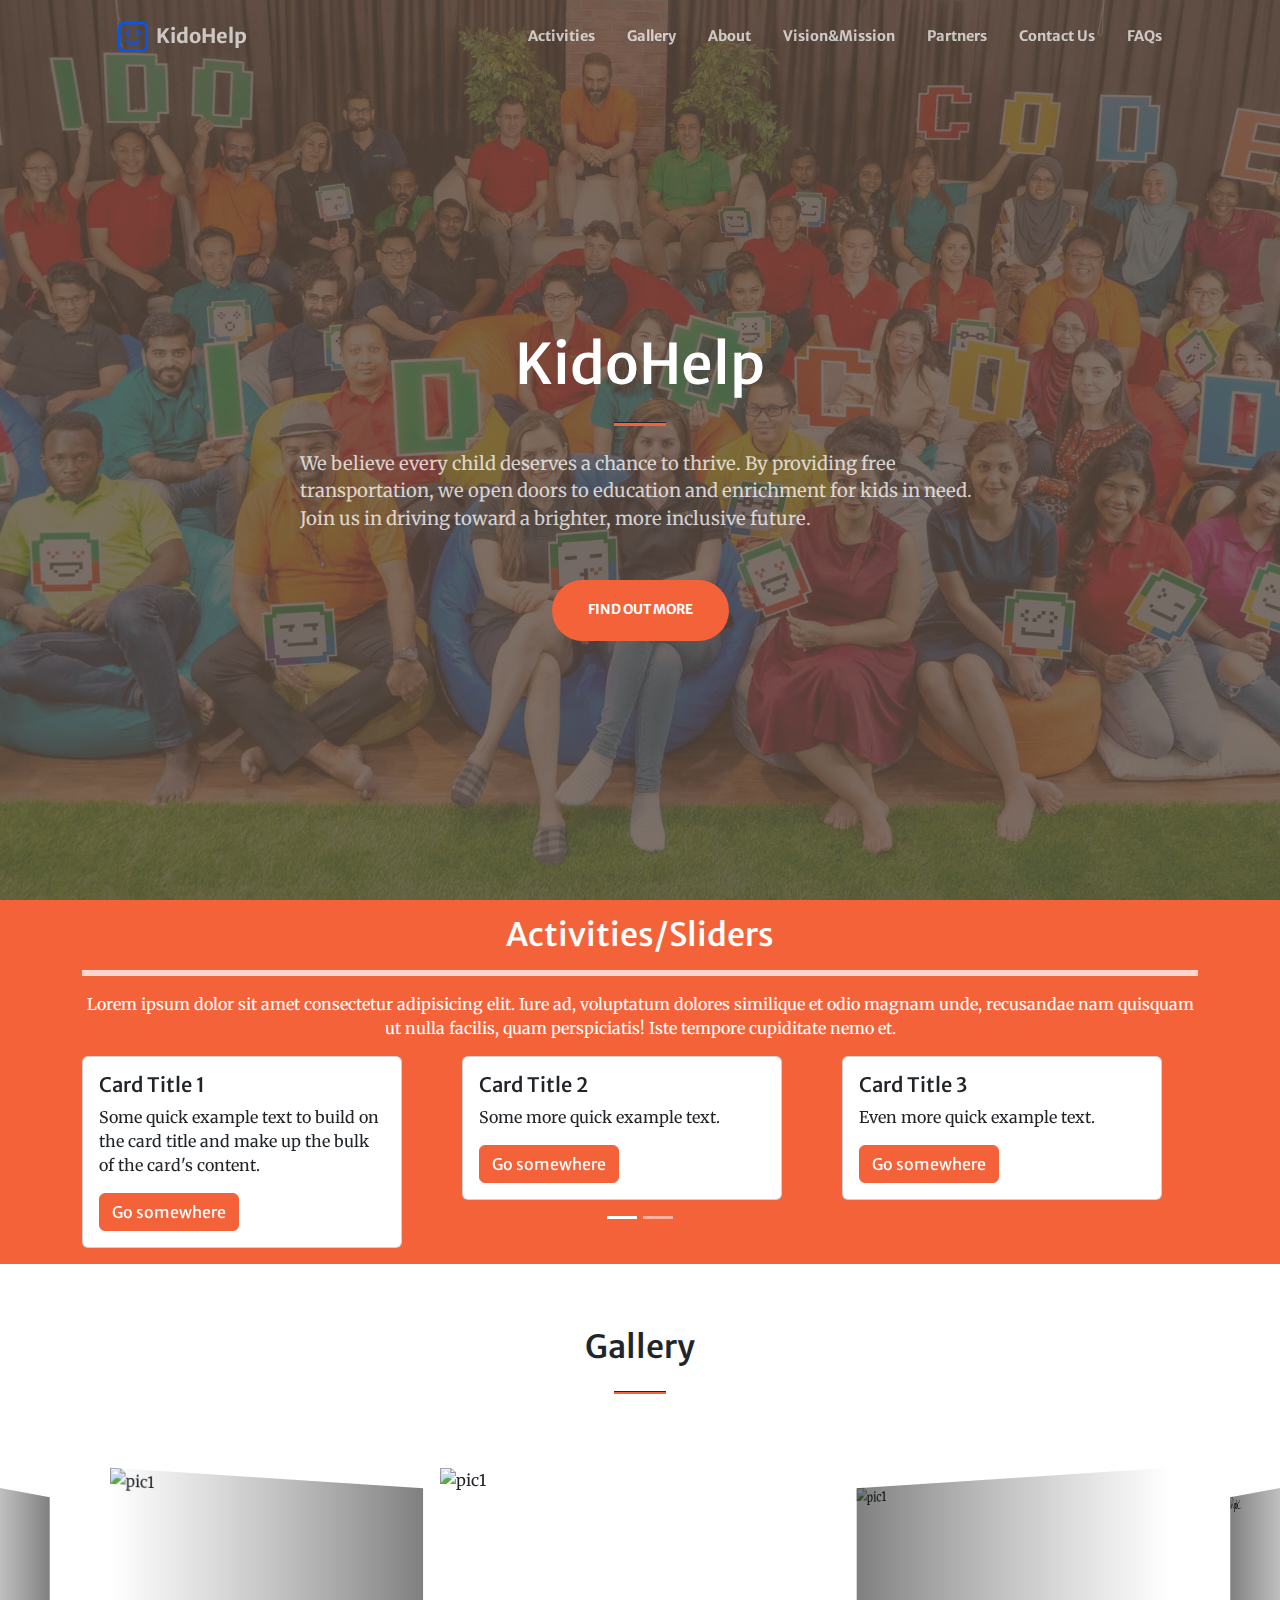
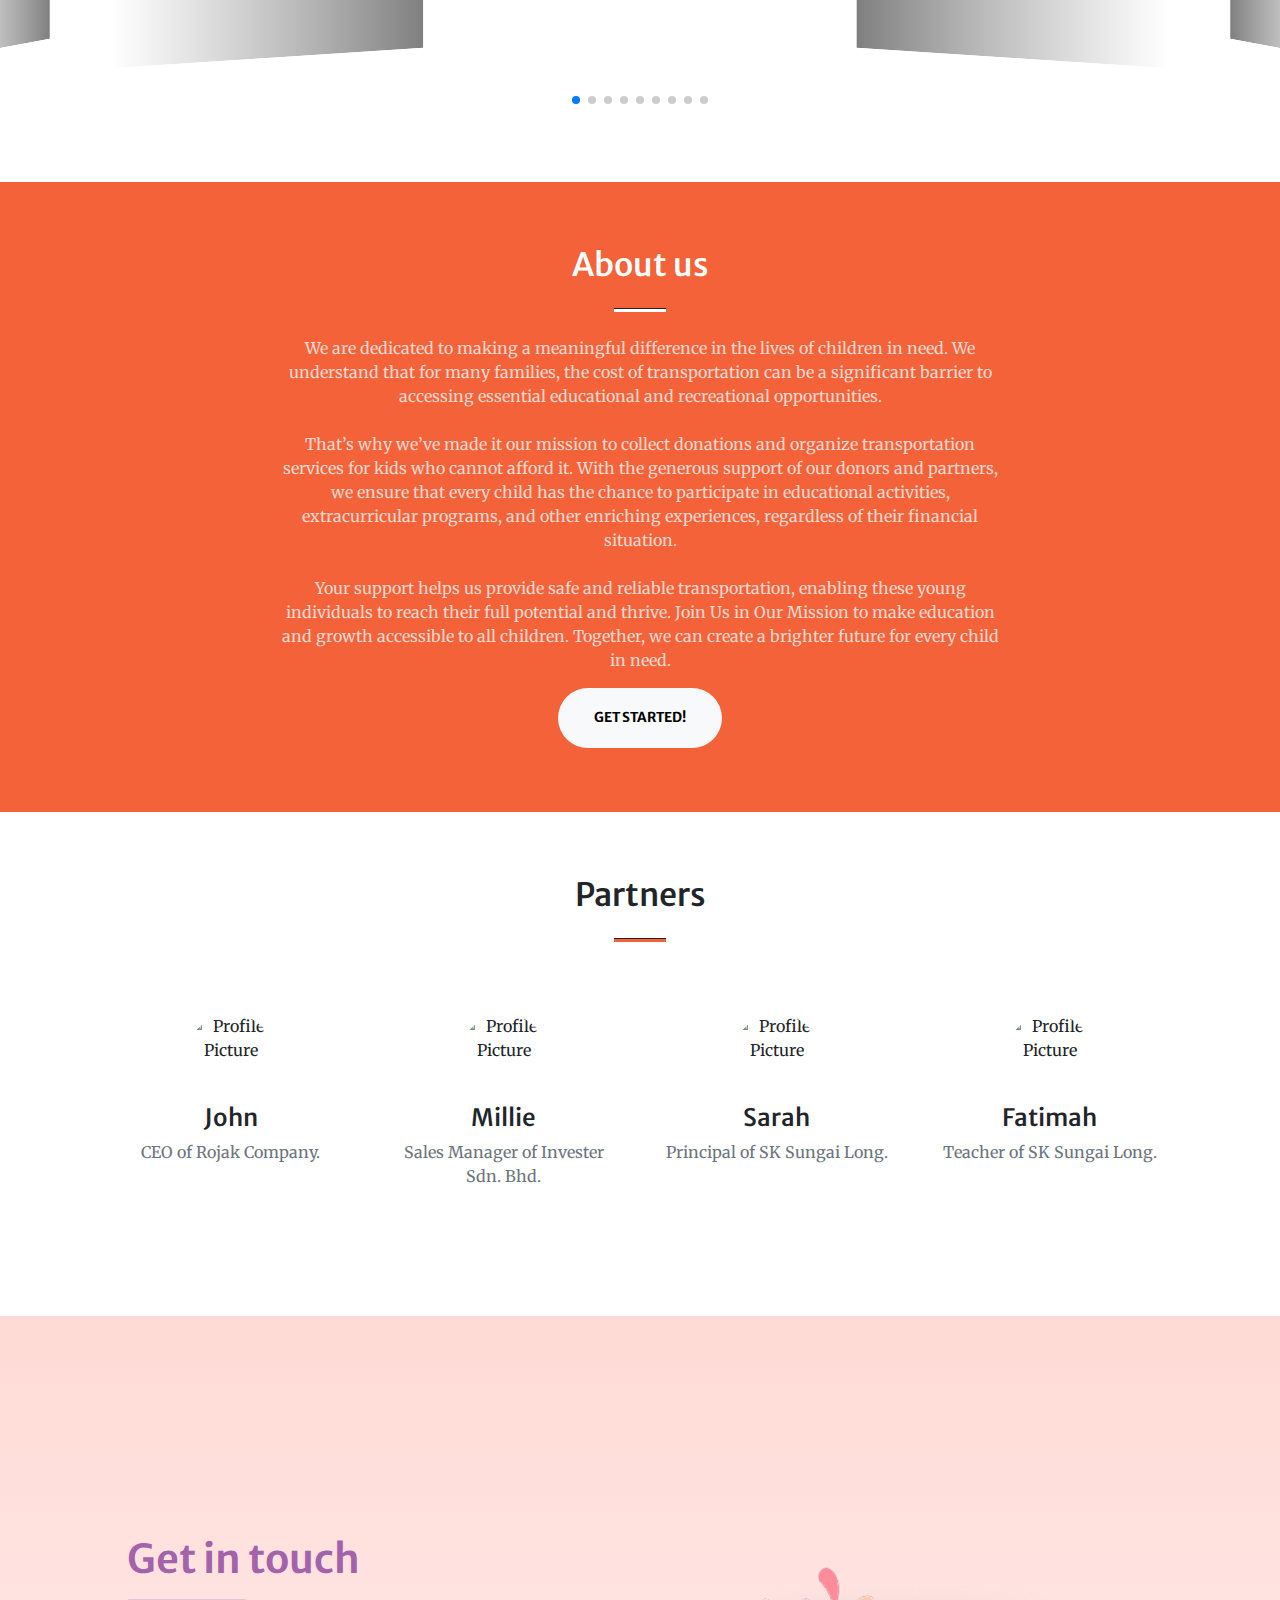
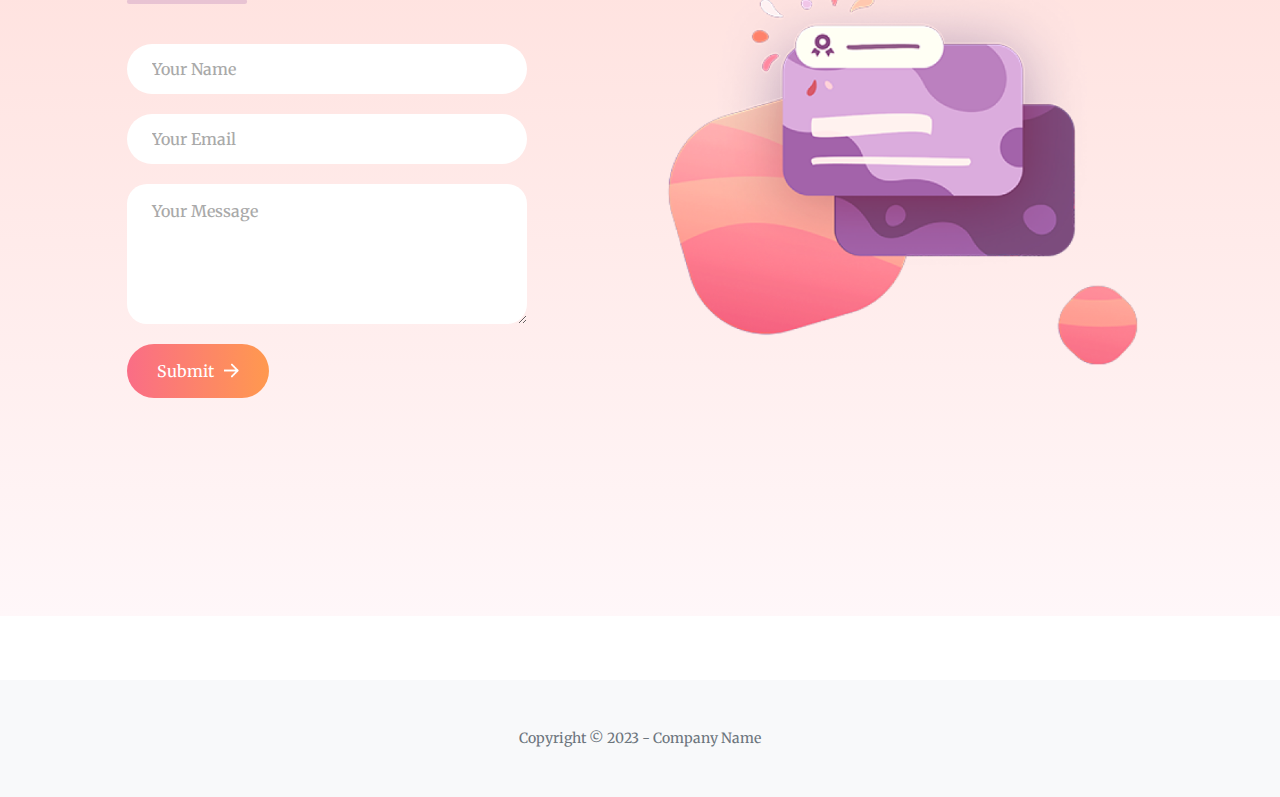
==== commit 1daaa6b3: "Create the vision and mission page" ====
--- a/index.html
+++ b/index.html
@@ -220,6 +220,9 @@
                     </li>
                     <li class="nav-item">
                         <a class="nav-link" href="index.html#about">About</a>
+                    </li>
+                    <li class="nav-item">
+                        <a class="nav-link" href="Vision&Mission.html">Vision&Mission</a>
                     </li>
                     <li class="nav-item">
                         <a class="nav-link" href="index.html#partners">Partners</a>
@@ -425,7 +428,7 @@
                         future for every child in need.
                     </p>
                     <div class="text-center">
-                        <a class="btn btn-light btn-xl" href="#contact">Get Started!</a>
+                        <a class="btn btn-light btn-xl" href="Vision&Mission.html">Get Started!</a>
                     </div>
                 </div>
             </div>
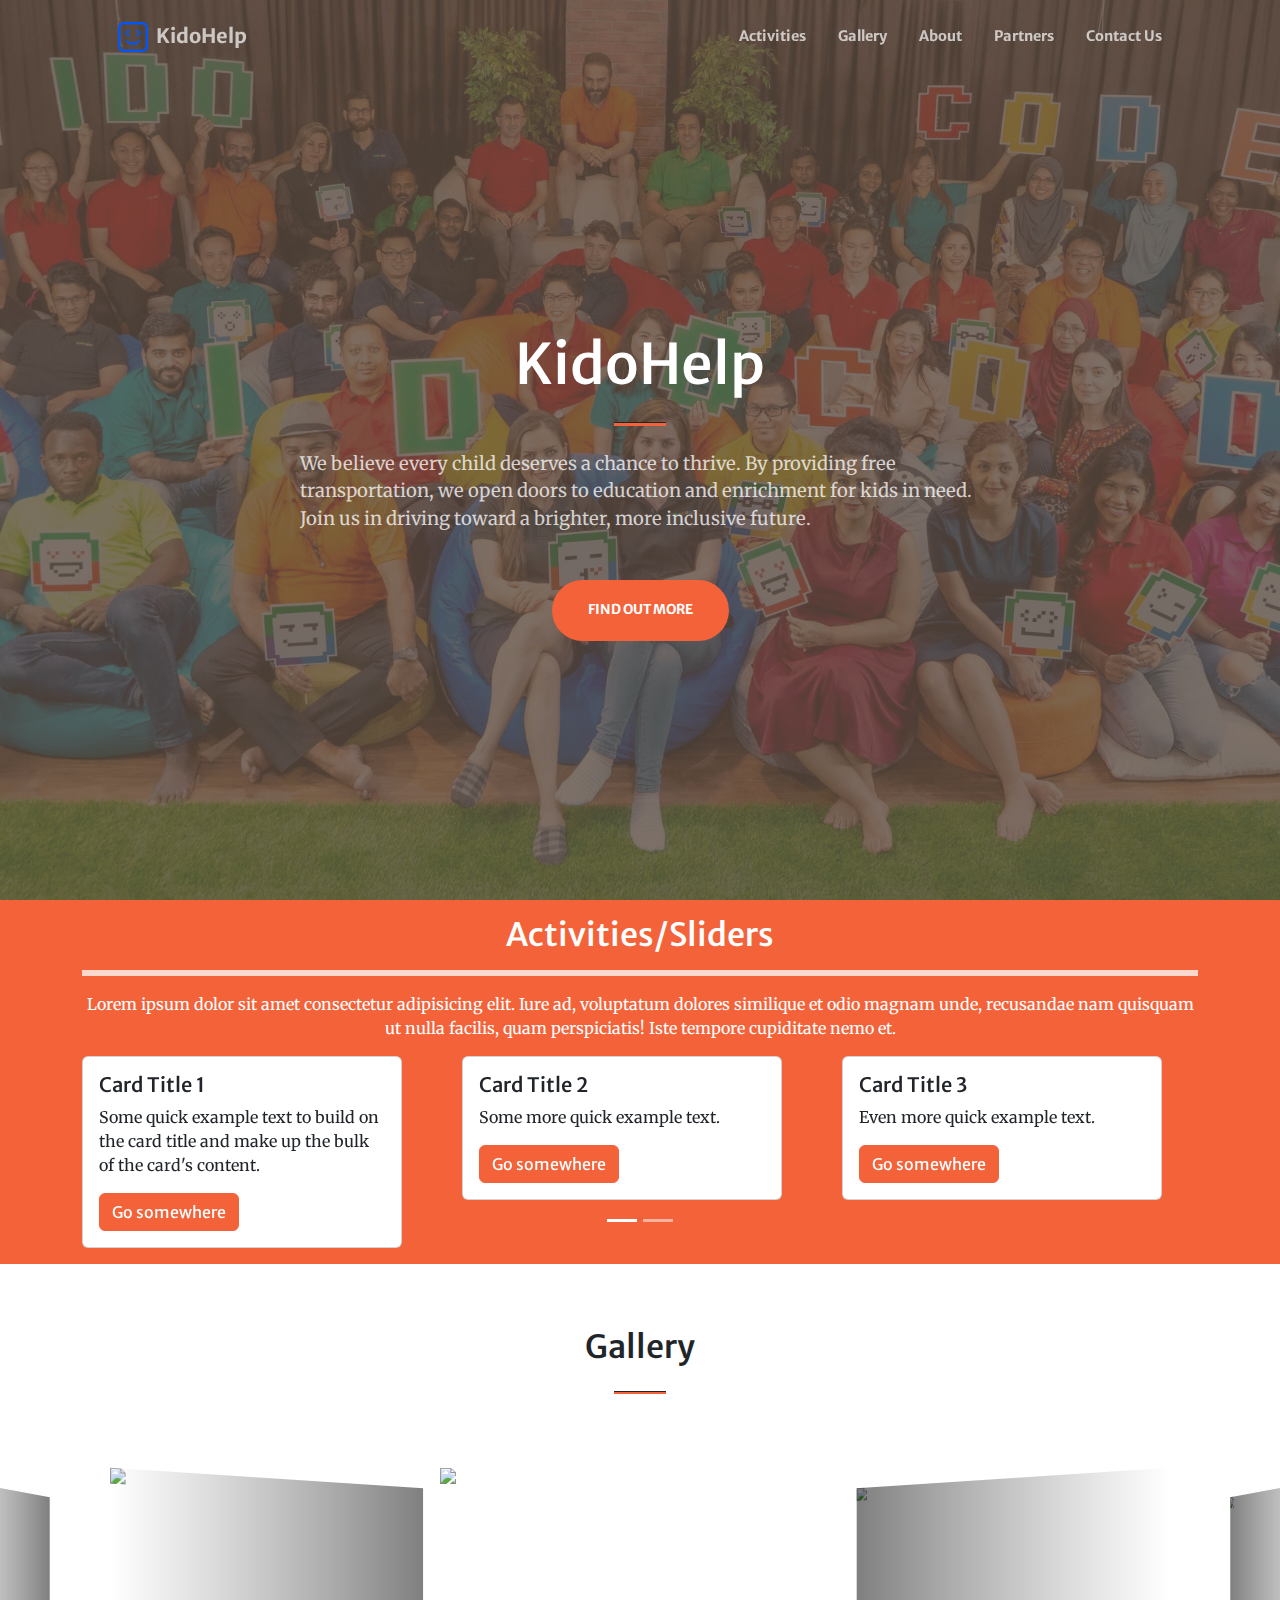
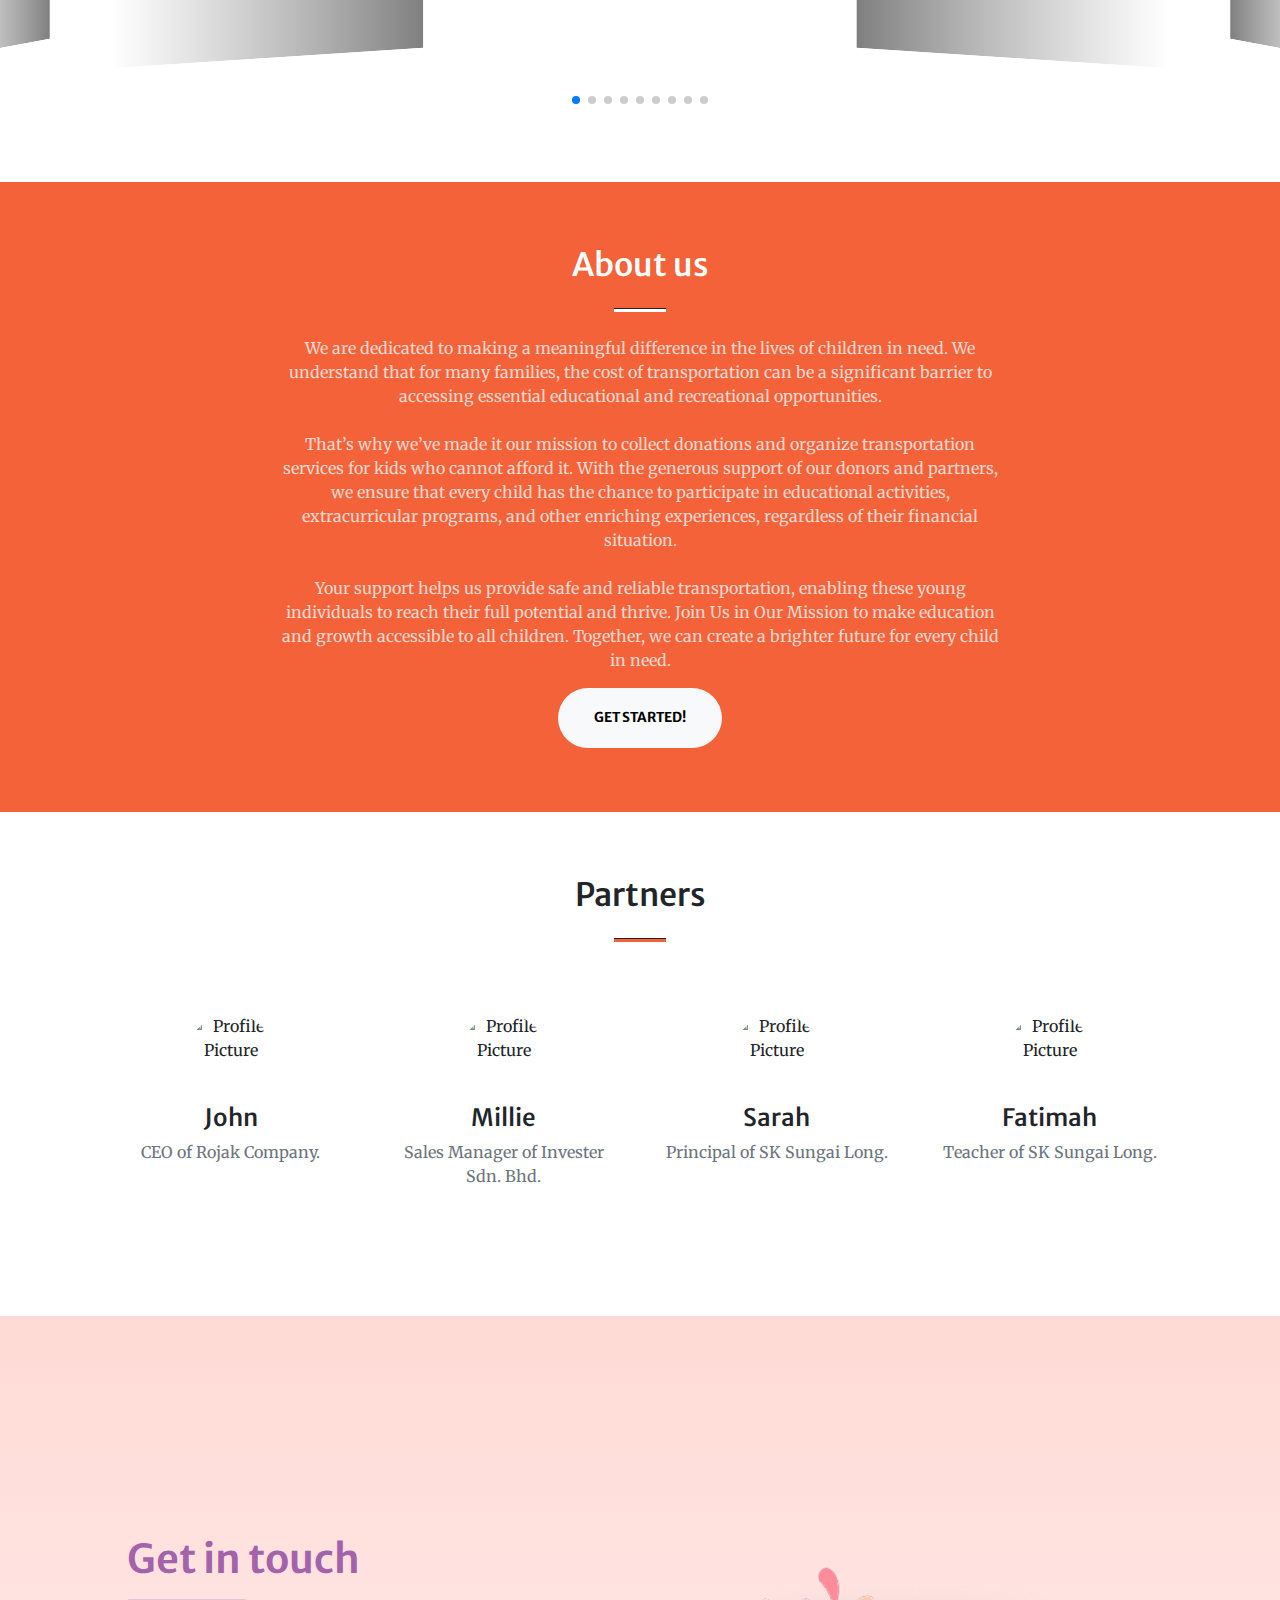
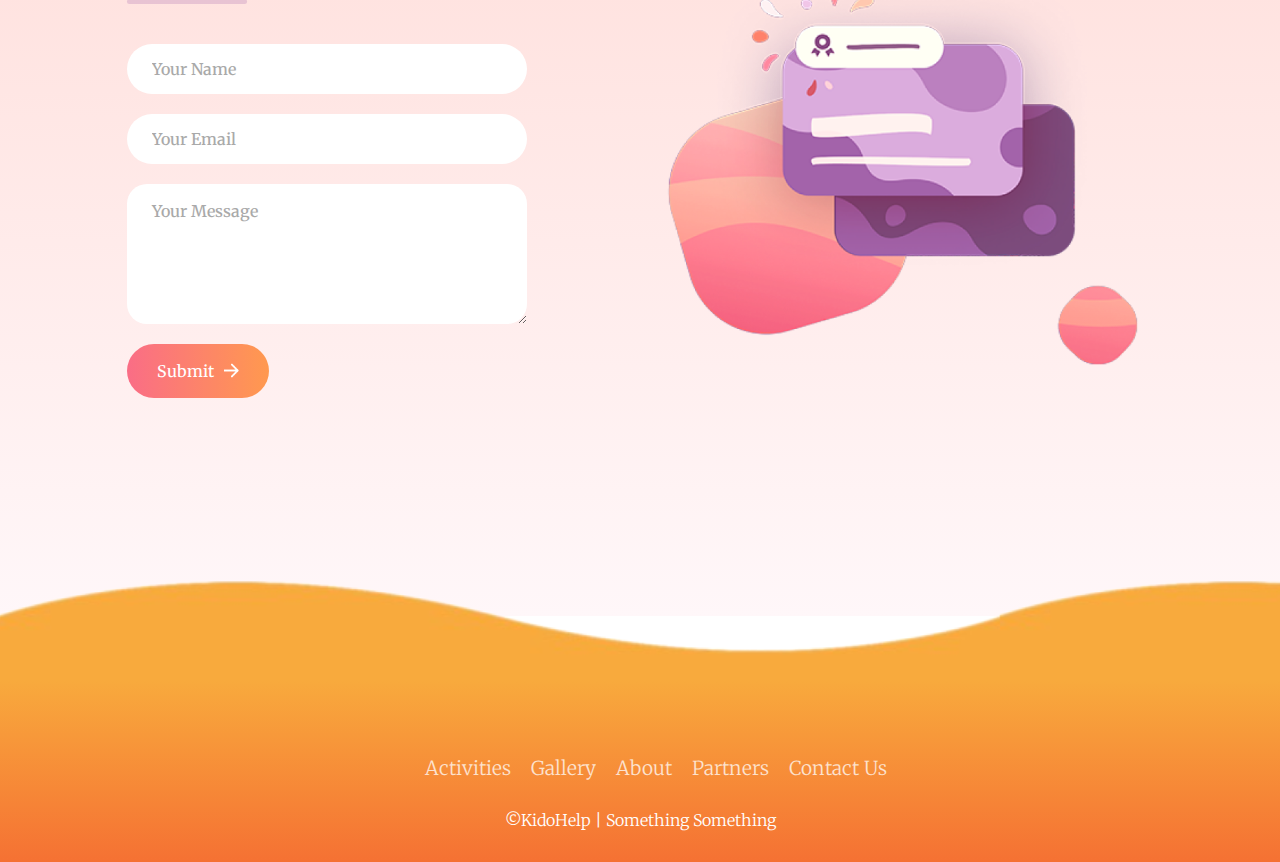
==== commit 7d852ff5: "Added stylish looking footer and include the social media integration(no links but got the logo for " ====
--- a/index.html
+++ b/index.html
@@ -1,9 +1,11 @@
 <!DOCTYPE html>
 <html lang="en">
-
-<head>
+  <head>
     <meta charset="utf-8" />
-    <meta name="viewport" content="width=device-width, initial-scale=1, shrink-to-fit=no" />
+    <meta
+      name="viewport"
+      content="width=device-width, initial-scale=1, shrink-to-fit=no"
+    />
     <meta name="description" content="" />
     <meta name="author" content="" />
     <title>KidoHelp</title>
@@ -13,8 +15,7 @@
     <link href="https://cdn.jsdelivr.net/npm/bootstrap-icons@1.5.0/font/bootstrap-icons.css" rel="stylesheet" />
     <!-- Google fonts-->
     <link href="https://fonts.googleapis.com/css?family=Merriweather+Sans:400,700" rel="stylesheet" />
-    <link href="https://fonts.googleapis.com/css?family=Merriweather:400,300,300italic,400italic,700,700italic"
-        rel="stylesheet" type="text/css" />
+    <link href="https://fonts.googleapis.com/css?family=Merriweather:400,300,300italic,400italic,700,700italic" rel="stylesheet" type="text/css" />
     <!-- SimpleLightbox plugin CSS-->
     <link href="https://cdnjs.cloudflare.com/ajax/libs/SimpleLightbox/2.1.0/simpleLightbox.min.css" rel="stylesheet" />
     <!-- Core theme CSS (includes Bootstrap)-->
@@ -23,488 +24,598 @@
     <link rel="stylesheet" href="https://cdn.jsdelivr.net/npm/swiper@11/swiper-bundle.min.css" />
 
     <style>
-        .profile-pic {
-            width: 90px;
-            height: 90px;
-            object-fit: cover;
-            /* Ensure the image covers the area */
+      .profile-pic {
+        width: 90px;
+        height: 90px;
+        object-fit: cover; /* Ensure the image covers the area */
+      }
+      .carousel-item img {
+        width: 100%; /* Ensure the image covers the container */
+        height: 400px; /* Set the desired height */
+        object-fit: cover; /* Ensure the image maintains its aspect ratio */
+      }
+      .custom-container {
+        max-width: 800px;
+        margin: 0 auto; /* Center the container */
+      }
+      .swiper {
+        width: 100%;
+        padding-top: 50px;
+        padding-bottom: 50px;
+      }
+
+      .swiper-slide {
+        background-position: center;
+        background-size: cover;
+        width: 400px;
+        height: 200px;
+      }
+
+      .swiper-slide img {
+        display: block;
+        width: 100%;
+      }
+
+      #Googleform {
+        text-align: center;
+      }
+
+      .content-container {
+        width: 100%;
+        padding: 0 15px; /* Optional: Adds some padding on the sides */
+      }
+
+      .content-container h2,
+      .content-container p {
+        width: 100%;
+        text-align: center; /* Adjust text alignment as needed */
+      }
+
+      .text-center {
+        text-align: center;
+      }
+
+      .page-section {
+        padding: 4rem 0;
+      }
+
+      .contact-container{
+        background:linear-gradient(#ffdad5,#fff7f9);
+        height:100vh;
+        display:flex;
+        align-items:center;
+        justify-content:space-evenly;
+      }
+
+      .contact-left{
+        display:flex;
+        flex-direction:column;
+        align-items:start;
+        gap:20px;
+      }
+
+      .contact-left-title h2{
+        font-weight:600;
+        color:#a363aa;
+        font-size:40px;
+        margin-bottom:5px;
+      }
+
+      .contact-left-title hr{
+        border:none;
+        width:120px;
+        height:5px;
+        background-color:#a363aa;
+        border-radius:10px;
+        margin-bottom:20px;
+      }
+
+      .contact-inputs{
+        width:400px;
+        height:50px;
+        border:none;
+        outline:none;
+        padding-left:25px;
+        font-weight:500;
+        color:#666;
+        border-radius:50px;
+      }
+
+      .contact-left textarea{
+        height:140px;
+        padding-top:15px;
+        border-radius:20px;
+      }
+
+      .contact-inputs:focus{
+        border:2px solid #ff994f;
+      }
+
+      .contact-inputs::placeholder{
+        color:#a9a9a9;
+      }
+
+      .contact-left button{
+        display:flex;
+        align-items:center;
+        padding:15px 30px;
+        font-size:16px;
+        color:#fff;
+        gap:10px;
+        border:none;
+        border-radius: 50px;
+        background:linear-gradient(270deg,#ff994f,#fa6d86);
+        cursor:pointer;
+      }
+
+      .contact-left button img{
+        height:15px;
+      }
+      .contact-right img{
+        width:500px;
+      }
+
+      @media (max-width:800px){
+        .contact-inputs{
+          width:80vw;
         }
-
-        .carousel-item img {
-            width: 100%;
-            /* Ensure the image covers the container */
-            height: 400px;
-            /* Set the desired height */
-            object-fit: cover;
-            /* Ensure the image maintains its aspect ratio */
+        .contact-right{
+          display:none;
         }
-
-        .custom-container {
-            max-width: 800px;
-            margin: 0 auto;
-            /* Center the container */
-        }
-
-        .swiper {
-            width: 100%;
-            padding-top: 50px;
-            padding-bottom: 50px;
-        }
-
-        .swiper-slide {
-            background-position: center;
-            background-size: cover;
-            width: 400px;
-            height: 200px;
-        }
-
-        .swiper-slide img {
-            display: block;
-            width: 100%;
-        }
-
-        /* Optional: Hover effect */
-        .carousel-control-prev:hover,
-        .carousel-control-next:hover {
-            background-color: rgba(0, 0, 0, 0.8);
-            /* Darker background on hover */
-            box-shadow: 0 6px 12px rgba(0, 0, 0, 0.5);
-        }
-
-        /* Adjust the position of the carousel indicators */
-        .carousel-indicators {
-            position: absolute;
-            bottom: 2%;
-            z-index: 15;
-            /* Ensure they are above other elements */
-            display: flex;
-            justify-content: center;
-            padding-left: 0;
-            margin-right: 15%;
-            margin-left: 15%;
-            list-style: none;
-        }
-
-        #Googleform {
-            text-align: center;
-        }
-
-        .content-container {
-            width: 100%;
-            padding: 0 15px;
-            /* Optional: Adds some padding on the sides */
-        }
-
-        .content-container h2,
-        .content-container p {
-            width: 100%;
-            text-align: center;
-            /* Adjust text alignment as needed */
-        }
-
-        .text-center {
-            text-align: center;
-        }
-
-        .page-section {
-            padding: 4rem 0;
-        }
-
-        .contact-container {
-            background: linear-gradient(#ffdad5, #fff7f9);
-            height: 100vh;
-            display: flex;
-            align-items: center;
-            justify-content: space-evenly;
-        }
-
-        .contact-left {
-            display: flex;
-            flex-direction: column;
-            align-items: start;
-            gap: 20px;
-        }
-
-        .contact-left-title h2 {
-            font-weight: 600;
-            color: #a363aa;
-            font-size: 40px;
-            margin-bottom: 5px;
-        }
-
-        .contact-left-title hr {
-            border: none;
-            width: 120px;
-            height: 5px;
-            background-color: #a363aa;
-            border-radius: 10px;
-            margin-bottom: 20px;
-        }
-
-        .contact-inputs {
-            width: 400px;
-            height: 50px;
-            border: none;
-            outline: none;
-            padding-left: 25px;
-            font-weight: 500;
-            color: #666;
-            border-radius: 50px;
-        }
-
-        .contact-left textarea {
-            height: 140px;
-            padding-top: 15px;
-            border-radius: 20px;
-        }
-
-        .contact-inputs:focus {
-            border: 2px solid #ff994f;
-        }
-
-        .contact-inputs::placeholder {
-            color: #a9a9a9;
-        }
-
-        .contact-left button {
-            display: flex;
-            align-items: center;
-            padding: 15px 30px;
-            font-size: 16px;
-            color: #fff;
-            gap: 10px;
-            border: none;
-            border-radius: 50px;
-            background: linear-gradient(270deg, #ff994f, #fa6d86);
-            cursor: pointer;
-        }
-
-        .contact-left button img {
-            height: 15px;
-        }
-
-        .contact-right img {
-            width: 500px;
-        }
-
-        @media (max-width:800px) {
-            .contact-inputs {
-                width: 80vw;
-            }
-
-            .contact-right {
-                display: none;
-            }
-        }
+      }
+
+      /*footer*/
+  .footer {
+    position: relative;
+    width: 100%;
+    background: linear-gradient(#F8AA3D,#f57133);
+    min-height: 100px;
+    padding: 20px 50px;
+    display: flex;
+    justify-content: center;
+    align-items: center;
+    flex-direction: column;
+  }
+
+  .social-icon,
+  .menu {
+    position: relative;
+    display: flex;
+    justify-content: center;
+    align-items: center;
+    margin: 10px 0;
+    flex-wrap: wrap;
+  }
+
+  .social-icon__item,
+  .menu__item {
+    list-style: none;
+  }
+
+  .social-icon__link {
+    font-size: 2rem;
+    color: #fff;
+    margin: 0 10px;
+    display: inline-block;
+    transition: 0.5s;
+  }
+  .social-icon__link:hover {
+    transform: translateY(-10px);
+  }
+
+  .menu__link {
+    font-size: 1.2rem;
+    color: #fff;
+    margin: 0 10px;
+    display: inline-block;
+    transition: 0.5s;
+    text-decoration: none;
+    opacity: 0.75;
+    font-weight: 300;
+  }
+
+  .menu__link:hover {
+    opacity: 1;
+  }
+
+  .footer p {
+    color: #fff;
+    margin: 15px 0 10px 0;
+    font-size: 1rem;
+    font-weight: 300;
+  }
+
+  .wave {
+    position: absolute;
+    top: -100px;
+    left: 0;
+    width: 100%;
+    height: 100px;
+    background: url("assets/img/wave_orange.png");
+    background-size: 1000px 100px;
+  }
+
+  .wave#wave1 {
+    z-index: 1000;
+    opacity: 1;
+    bottom: 0;
+    animation: animateWaves 4s linear infinite;
+  }
+
+  .wave#wave2 {
+    z-index: 999;
+    opacity: 0.5;
+    bottom: 10px;
+    animation: animate 4s linear infinite !important;
+  }
+
+  .wave#wave3 {
+    z-index: 1000;
+    opacity: 0.2;
+    bottom: 15px;
+    animation: animateWaves 3s linear infinite;
+  }
+
+  .wave#wave4 {
+    z-index: 999;
+    opacity: 0.7;
+    bottom: 20px;
+    animation: animate 3s linear infinite;
+  }
+
+  @keyframes animateWaves {
+    0% {
+      background-position-x: 1000px;
+    }
+    100% {
+      background-positon-x: 0px;
+    }
+  }
+
+  @keyframes animate {
+    0% {
+      background-position-x: -1000px;
+    }
+    100% {
+      background-positon-x: 0px;
+    }
+}
     </style>
-</head>
-
-<body id="page-top">
+  </head>
+  <body id="page-top">
     <!-- Navigation-->
-    <nav class="navbar navbar-expand-lg navbar-light fixed-top py-3" id="mainNav">
-        <div class="container px-4 px-lg-5">
-            <a class="navbar-brand" href="#page-top"><img src="assets/img/kidocode_icon.png" class="me-2"
-                    height="30px" alt="kidohelp">KidoHelp</a>
-            <button class="navbar-toggler navbar-toggler-right" type="button" data-bs-toggle="collapse"
-                data-bs-target="#navbarResponsive" aria-controls="navbarResponsive" aria-expanded="false"
-                aria-label="Toggle navigation">
-                <span class="navbar-toggler-icon"></span>
-            </button>
-            <div class="collapse navbar-collapse" id="navbarResponsive">
-                <ul class="navbar-nav ms-auto my-2 my-lg-0">
-                    <li class="nav-item">
-                        <a class="nav-link" href="index.html#activities">Activities</a>
-                    </li>
-                    <li class="nav-item">
-                        <a class="nav-link" href="index.html#gallery">Gallery</a>
-                    </li>
-                    <li class="nav-item">
-                        <a class="nav-link" href="index.html#about">About</a>
-                    </li>
-                    <li class="nav-item">
-                        <a class="nav-link" href="Vision&Mission.html">Vision&Mission</a>
-                    </li>
-                    <li class="nav-item">
-                        <a class="nav-link" href="index.html#partners">Partners</a>
-                    </li>
-                    <li class="nav-item">
-                        <a class="nav-link" href="index.html#contact">Contact Us</a>
-                    </li>
-                    <li class="nav-item">
-                        <a class="nav-link" href="faq.html">FAQs</a>
-                    </li>
-                </ul>
-            </div>
+    <nav
+      class="navbar navbar-expand-lg navbar-light fixed-top py-3"
+      id="mainNav"
+    >
+      <div class="container px-4 px-lg-5">
+        <a class="navbar-brand" href="#page-top"><img src="assets/img/kidocode_icon.png" class="me-2" height="30px">KidoHelp</a>
+        <button class="navbar-toggler navbar-toggler-right" type="button" data-bs-toggle="collapse" data-bs-target="#navbarResponsive" aria-controls="navbarResponsive" aria-expanded="false" aria-label="Toggle navigation">
+          <span class="navbar-toggler-icon"></span>
+        </button>
+        <div class="collapse navbar-collapse" id="navbarResponsive">
+          <ul class="navbar-nav ms-auto my-2 my-lg-0">
+            <li class="nav-item">
+              <a class="nav-link" href="#activities">Activities</a>
+            </li>
+            <li class="nav-item">
+              <a class="nav-link" href="#gallery">Gallery</a>
+            </li>
+            <li class="nav-item">
+              <a class="nav-link" href="#about">About</a>
+            </li>
+            <li class="nav-item">
+              <a class="nav-link" href="#partners">Partners</a>
+            </li>
+            <li class="nav-item">
+              <a class="nav-link" href="#contact">Contact Us</a>
+            </li>
+          </ul>
         </div>
+      </div>
     </nav>
 
     <!-- Masthead-->
     <header class="masthead">
-        <div class="container px-4 px-lg-5 h-100">
-            <div class="row gx-4 gx-lg-5 h-100 align-items-center justify-content-center text-center">
-                <div class="col-lg-8 align-self-end">
-                    <h1 class="text-white font-weight-bold">KidoHelp</h1>
-                    <hr class="divider" />
-                </div>
-                <div class="col-lg-8 align-self-baseline">
-                    <p class="text-white-75 mb-5">
-                        We believe every child deserves a chance to thrive. By providing
-                        free transportation, we open doors to education and enrichment for
-                        kids in need. Join us in driving toward a brighter, more inclusive
-                        future.
-                    </p>
-                    <a class="btn btn-primary btn-xl" href="#about">Find Out More</a>
-                </div>
-            </div>
+      <div class="container px-4 px-lg-5 h-100">
+        <div
+          class="row gx-4 gx-lg-5 h-100 align-items-center justify-content-center text-center"
+        >
+          <div class="col-lg-8 align-self-end">
+            <h1 class="text-white font-weight-bold">KidoHelp</h1>
+            <hr class="divider" />
+          </div>
+          <div class="col-lg-8 align-self-baseline">
+            <p class="text-white-75 mb-5">
+              We believe every child deserves a chance to thrive. By providing
+              free transportation, we open doors to education and enrichment for
+              kids in need. Join us in driving toward a brighter, more inclusive
+              future.
+            </p>
+            <a class="btn btn-primary btn-xl" href="#about">Find Out More</a>
+          </div>
         </div>
+      </div>
     </header>
 
-    <!--activities/slider-->
-    <section id="activities" class=" py-3 bg-primary">
-        <div class="container">
-            <div class="text-center text-white">
-                <h2 class="h2">
-                    Activities/Sliders
-                </h2>
-                <hr class="border border-white border-3 opacity-75">
-                <p>Lorem ipsum dolor sit amet consectetur adipisicing elit. Iure ad, voluptatum dolores similique et
-                    odio magnam unde, recusandae nam quisquam ut nulla facilis, quam perspiciatis! Iste tempore
-                    cupiditate nemo et.</p>
-            </div>
-            <div id="cardCarousel" class="carousel slide" data-bs-ride="carousel">
-                <!-- Indicators (optional) -->
-                <div class="carousel-indicators">
-                    <button type="button" data-bs-target="#cardCarousel" data-bs-slide-to="0" class="active"
-                        aria-current="true" aria-label="Slide 1"></button>
-                    <button type="button" data-bs-target="#cardCarousel" data-bs-slide-to="1"
-                        aria-label="Slide 2"></button>
-                </div>
-
-                <!-- Carousel Items -->
-                <div class="carousel-inner">
-                    <!-- First Slide (3 Cards) -->
-                    <div class="carousel-item active">
-                        <div class="row justify-content-around">
-                            <div class="col-md-4">
-                                <div class="card" style="width: 90%;">
-                                    <div class="card-body">
-                                        <h5 class="card-title">Card Title 1</h5>
-                                        <p class="card-text">Some quick example text to build on the card title and make
-                                            up the bulk of the card's content.</p>
-                                        <a href="#" class="btn btn-primary">Go somewhere</a>
-                                    </div>
-                                </div>
-                            </div>
-                            <div class="col-md-4">
-                                <div class="card" style="width: 90%;">
-                                    <div class="card-body">
-                                        <h5 class="card-title">Card Title 2</h5>
-                                        <p class="card-text">Some more quick example text.</p>
-                                        <a href="#" class="btn btn-primary">Go somewhere</a>
-                                    </div>
-                                </div>
-                            </div>
-                            <div class="col-md-4">
-                                <div class="card" style="width: 90%;">
-                                    <div class="card-body">
-                                        <h5 class="card-title">Card Title 3</h5>
-                                        <p class="card-text">Even more quick example text.</p>
-                                        <a href="#" class="btn btn-primary">Go somewhere</a>
-                                    </div>
-                                </div>
-                            </div>
-                        </div>
-                    </div>
-
-                    <!-- Second Slide (3 Cards) -->
-                    <div class="carousel-item">
-                        <div class="row justify-content-around">
-                            <div class="col-md-4">
-                                <div class="card" style="width: 90%;">
-                                    <div class="card-body">
-                                        <h5 class="card-title">Card Title 4</h5>
-                                        <p class="card-text">Some quick example text to build on the card title and make
-                                            up the bulk of the card's content.</p>
-                                        <a href="#" class="btn btn-primary">Go somewhere</a>
-                                    </div>
-                                </div>
-                            </div>
-                            <div class="col-md-4">
-                                <div class="card" style="width: 90%;">
-                                    <div class="card-body">
-                                        <h5 class="card-title">Card Title 5</h5>
-                                        <p class="card-text">Some more quick example text.</p>
-                                        <a href="#" class="btn btn-primary">Go somewhere</a>
-                                    </div>
-                                </div>
-                            </div>
-                            <div class="col-md-4">
-                                <div class="card" style="width: 90%;">
-                                    <div class="card-body">
-                                        <h5 class="card-title">Card Title 6</h5>
-                                        <p class="card-text">Even more quick example text.</p>
-                                        <a href="#" class="btn btn-primary">Go somewhere</a>
-                                    </div>
-                                </div>
-                            </div>
-                        </div>
-                    </div>
-                </div>
-
-                <!-- Carousel Controls -->
-                <button class="carousel-control-prev" type="button" data-bs-target="#cardCarousel" data-bs-slide="prev">
-                    <span class="carousel-control-prev-icon" aria-hidden="true"></span>
-                    <span class="visually-hidden">Previous</span>
-                </button>
-                <button class="carousel-control-next" type="button" data-bs-target="#cardCarousel" data-bs-slide="next">
-                    <span class="carousel-control-next-icon" aria-hidden="true"></span>
-                    <span class="visually-hidden">Next</span>
-                </button>
-            </div>
-        </div>
-    </section>
+            <!--activities/slider-->
+            <section id="activities" class=" py-3 bg-primary">
+              <div class="container">
+                  <div class="text-center text-white">
+                      <h2 class="h2">
+                          Activities/Sliders
+                      </h2>
+                      <hr class="border border-white border-3 opacity-75">
+                      <p>Lorem ipsum dolor sit amet consectetur adipisicing elit. Iure ad, voluptatum dolores similique et odio magnam unde, recusandae nam quisquam ut nulla facilis, quam perspiciatis! Iste tempore cupiditate nemo et.</p>
+                  </div>
+                  <div id="cardCarousel" class="carousel slide" data-bs-ride="carousel">
+                      <!-- Indicators (optional) -->
+                      <div class="carousel-indicators">
+                          <button type="button" data-bs-target="#cardCarousel" data-bs-slide-to="0" class="active" aria-current="true" aria-label="Slide 1"></button>
+                          <button type="button" data-bs-target="#cardCarousel" data-bs-slide-to="1" aria-label="Slide 2"></button>
+                      </div>
+                  
+                      <!-- Carousel Items -->
+                      <div class="carousel-inner">
+                          <!-- First Slide (3 Cards) -->
+                          <div class="carousel-item active">
+                              <div class="row justify-content-around">
+                                  <div class="col-md-4">
+                                      <div class="card" style="width: 90%;">
+                                          <div class="card-body">
+                                              <h5 class="card-title">Card Title 1</h5>
+                                              <p class="card-text">Some quick example text to build on the card title and make up the bulk of the card's content.</p>
+                                              <a href="#" class="btn btn-primary">Go somewhere</a>
+                                          </div>
+                                      </div>
+                                  </div>
+                                  <div class="col-md-4">
+                                      <div class="card" style="width: 90%;">
+                                          <div class="card-body">
+                                              <h5 class="card-title">Card Title 2</h5>
+                                              <p class="card-text">Some more quick example text.</p>
+                                              <a href="#" class="btn btn-primary">Go somewhere</a>
+                                          </div>
+                                      </div>
+                                  </div>
+                                  <div class="col-md-4">
+                                      <div class="card" style="width: 90%;">
+                                          <div class="card-body">
+                                              <h5 class="card-title">Card Title 3</h5>
+                                              <p class="card-text">Even more quick example text.</p>
+                                              <a href="#" class="btn btn-primary">Go somewhere</a>
+                                          </div>
+                                      </div>
+                                  </div>
+                              </div>
+                          </div>
+                  
+                          <!-- Second Slide (3 Cards) -->
+                          <div class="carousel-item">
+                              <div class="row justify-content-around">
+                                  <div class="col-md-4">
+                                      <div class="card" style="width: 90%;">
+                                          <div class="card-body">
+                                              <h5 class="card-title">Card Title 4</h5>
+                                              <p class="card-text">Some quick example text to build on the card title and make up the bulk of the card's content.</p>
+                                              <a href="#" class="btn btn-primary">Go somewhere</a>
+                                          </div>
+                                      </div>
+                                  </div>
+                                  <div class="col-md-4">
+                                      <div class="card" style="width: 90%;">
+                                          <div class="card-body">
+                                              <h5 class="card-title">Card Title 5</h5>
+                                              <p class="card-text">Some more quick example text.</p>
+                                              <a href="#" class="btn btn-primary">Go somewhere</a>
+                                          </div>
+                                      </div>
+                                  </div>
+                                  <div class="col-md-4">
+                                      <div class="card" style="width: 90%;">
+                                          <div class="card-body">
+                                              <h5 class="card-title">Card Title 6</h5>
+                                              <p class="card-text">Even more quick example text.</p>
+                                              <a href="#" class="btn btn-primary">Go somewhere</a>
+                                          </div>
+                                      </div>
+                                  </div>
+                              </div>
+                          </div>
+                      </div>
+                  
+                      <!-- Carousel Controls -->
+                      <button class="carousel-control-prev" type="button" data-bs-target="#cardCarousel" data-bs-slide="prev">
+                          <span class="carousel-control-prev-icon" aria-hidden="true"></span>
+                          <span class="visually-hidden">Previous</span>
+                      </button>
+                      <button class="carousel-control-next" type="button" data-bs-target="#cardCarousel" data-bs-slide="next">
+                          <span class="carousel-control-next-icon" aria-hidden="true"></span>
+                          <span class="visually-hidden">Next</span>
+                      </button>
+                  </div>
+              </div>
+          </section>
 
     <!--Gallery-->
     <section class="page-section" id="gallery">
-        <h2 class="text-center mt-0">Gallery</h2>
-        <hr class="divider" />
-        <div class="swiper mySwiper">
-            <div class="swiper-wrapper">
-                <div class="swiper-slide">
-                    <img alt="pic1" src="https://swiperjs.com/demos/images/nature-1.jpg" />
-                </div>
-                <div class="swiper-slide">
-                    <img alt="pic1" src="https://swiperjs.com/demos/images/nature-2.jpg" />
-                </div>
-                <div class="swiper-slide">
-                    <img alt="pic1" src="https://swiperjs.com/demos/images/nature-3.jpg" />
-                </div>
-                <div class="swiper-slide">
-                    <img alt="pic1" src="https://swiperjs.com/demos/images/nature-4.jpg" />
-                </div>
-                <div class="swiper-slide">
-                    <img alt="pic1" src="https://swiperjs.com/demos/images/nature-5.jpg" />
-                </div>
-                <div class="swiper-slide">
-                    <img alt="pic1" src="https://swiperjs.com/demos/images/nature-6.jpg" />
-                </div>
-                <div class="swiper-slide">
-                    <img alt="pic1" src="https://swiperjs.com/demos/images/nature-7.jpg" />
-                </div>
-                <div class="swiper-slide">
-                    <img alt="pic1" src="https://swiperjs.com/demos/images/nature-8.jpg" />
-                </div>
-                <div class="swiper-slide">
-                    <img alt="pic1" src="https://swiperjs.com/demos/images/nature-9.jpg" />
-                </div>
-            </div>
-            <div class="swiper-pagination"></div>
+      <h2 class="text-center mt-0">Gallery</h2>
+      <hr class="divider" />
+      <div class="swiper mySwiper">
+        <div class="swiper-wrapper">
+          <div class="swiper-slide">
+            <img src="https://swiperjs.com/demos/images/nature-1.jpg" />
+          </div>
+          <div class="swiper-slide">
+            <img src="https://swiperjs.com/demos/images/nature-2.jpg" />
+          </div>
+          <div class="swiper-slide">
+            <img src="https://swiperjs.com/demos/images/nature-3.jpg" />
+          </div>
+          <div class="swiper-slide">
+            <img src="https://swiperjs.com/demos/images/nature-4.jpg" />
+          </div>
+          <div class="swiper-slide">
+            <img src="https://swiperjs.com/demos/images/nature-5.jpg" />
+          </div>
+          <div class="swiper-slide">
+            <img src="https://swiperjs.com/demos/images/nature-6.jpg" />
+          </div>
+          <div class="swiper-slide">
+            <img src="https://swiperjs.com/demos/images/nature-7.jpg" />
+          </div>
+          <div class="swiper-slide">
+            <img src="https://swiperjs.com/demos/images/nature-8.jpg" />
+          </div>
+          <div class="swiper-slide">
+            <img src="https://swiperjs.com/demos/images/nature-9.jpg" />
+          </div>
         </div>
+        <div class="swiper-pagination"></div>
+      </div>
     </section>
 
     <!-- About-->
     <section class="page-section bg-primary" id="about">
-        <div class="container px-4 px-lg-5 custom-container">
-            <div class="row gx-4 gx-lg-5 justify-content-center">
-                <div class="content-container">
-                    <h2 class="text-white mt-0 text-center">About us</h2>
-                    <hr class="divider divider-light" />
-                    <p class="text-white-75 mb-8">
-                        We are dedicated to making a meaningful difference in the lives of
-                        children in need. We understand that for many families, the cost
-                        of transportation can be a significant barrier to accessing
-                        essential educational and recreational opportunities.<br /><br />
-                        That’s why we’ve made it our mission to collect donations and
-                        organize transportation services for kids who cannot afford it.
-                        With the generous support of our donors and partners, we ensure
-                        that every child has the chance to participate in educational
-                        activities, extracurricular programs, and other enriching
-                        experiences, regardless of their financial situation.<br /><br />
-
-                        Your support helps us provide safe and reliable transportation,
-                        enabling these young individuals to reach their full potential and
-                        thrive. Join Us in Our Mission to make education and growth
-                        accessible to all children. Together, we can create a brighter
-                        future for every child in need.
-                    </p>
-                    <div class="text-center">
-                        <a class="btn btn-light btn-xl" href="Vision&Mission.html">Get Started!</a>
-                    </div>
-                </div>
+      <div class="container px-4 px-lg-5 custom-container">
+        <div class="row gx-4 gx-lg-5 justify-content-center">
+          <div class="content-container">
+            <h2 class="text-white mt-0 text-center">About us</h2>
+            <hr class="divider divider-light" />
+            <p class="text-white-75 mb-8">
+              We are dedicated to making a meaningful difference in the lives of
+              children in need. We understand that for many families, the cost
+              of transportation can be a significant barrier to accessing
+              essential educational and recreational opportunities.<br /><br />
+              That’s why we’ve made it our mission to collect donations and
+              organize transportation services for kids who cannot afford it.
+              With the generous support of our donors and partners, we ensure
+              that every child has the chance to participate in educational
+              activities, extracurricular programs, and other enriching
+              experiences, regardless of their financial situation.<br /><br />
+
+              Your support helps us provide safe and reliable transportation,
+              enabling these young individuals to reach their full potential and
+              thrive. Join Us in Our Mission to make education and growth
+              accessible to all children. Together, we can create a brighter
+              future for every child in need.
+            </p>
+            <div class="text-center">
+              <a class="btn btn-light btn-xl" href="#contact">Get Started!</a>
             </div>
+          </div>
         </div>
+      </div>
     </section>
 
     <!-- Partners-->
     <section class="page-section" id="partners">
-        <div class="container px-4 px-lg-5">
-            <h2 class="text-center mt-0">Partners</h2>
-            <hr class="divider" />
-            <div class="row gx-4 gx-lg-5">
-                <div class="col-lg-3 col-md-6 text-center">
-                    <div class="mt-5">
-                        <img src="https://via.placeholder.com/150" class="rounded-circle profile-pic mx-auto d-block"
-                            alt="Profile Picture" />
-                        <h3 class="h4 mb-2">John</h3>
-                        <p class="text-muted mb-0">CEO of Rojak Company.</p>
-                    </div>
-                </div>
-                <div class="col-lg-3 col-md-6 text-center">
-                    <div class="mt-5">
-                        <img src="https://via.placeholder.com/150" class="rounded-circle profile-pic mx-auto d-block"
-                            alt="Profile Picture" />
-                        <h3 class="h4 mb-2">Millie</h3>
-                        <p class="text-muted mb-0">Sales Manager of Invester Sdn. Bhd.</p>
-                    </div>
-                </div>
-                <div class="col-lg-3 col-md-6 text-center">
-                    <div class="mt-5">
-                        <img src="https://via.placeholder.com/150" class="rounded-circle profile-pic mx-auto d-block"
-                            alt="Profile Picture" />
-                        <h3 class="h4 mb-2">Sarah</h3>
-                        <p class="text-muted mb-0">Principal of SK Sungai Long.</p>
-                    </div>
-                </div>
-                <div class="col-lg-3 col-md-6 text-center">
-                    <div class="mt-5">
-                        <img src="https://via.placeholder.com/150" class="rounded-circle profile-pic mx-auto d-block"
-                            alt="Profile Picture" />
-                        <h3 class="h4 mb-2">Fatimah</h3>
-                        <p class="text-muted mb-0">Teacher of SK Sungai Long.</p>
-                    </div>
-                </div>
+      <div class="container px-4 px-lg-5">
+        <h2 class="text-center mt-0">Partners</h2>
+        <hr class="divider" />
+        <div class="row gx-4 gx-lg-5">
+          <div class="col-lg-3 col-md-6 text-center">
+            <div class="mt-5">
+              <img
+                src="https://via.placeholder.com/150"
+                class="rounded-circle profile-pic mx-auto d-block"
+                alt="Profile Picture"
+              />
+              <h3 class="h4 mb-2">John</h3>
+              <p class="text-muted mb-0">CEO of Rojak Company.</p>
             </div>
+          </div>
+          <div class="col-lg-3 col-md-6 text-center">
+            <div class="mt-5">
+              <img
+                src="https://via.placeholder.com/150"
+                class="rounded-circle profile-pic mx-auto d-block"
+                alt="Profile Picture"
+              />
+              <h3 class="h4 mb-2">Millie</h3>
+              <p class="text-muted mb-0">Sales Manager of Invester Sdn. Bhd.</p>
+            </div>
+          </div>
+          <div class="col-lg-3 col-md-6 text-center">
+            <div class="mt-5">
+              <img
+                src="https://via.placeholder.com/150"
+                class="rounded-circle profile-pic mx-auto d-block"
+                alt="Profile Picture"
+              />
+              <h3 class="h4 mb-2">Sarah</h3>
+              <p class="text-muted mb-0">Principal of SK Sungai Long.</p>
+            </div>
+          </div>
+          <div class="col-lg-3 col-md-6 text-center">
+            <div class="mt-5">
+              <img
+                src="https://via.placeholder.com/150"
+                class="rounded-circle profile-pic mx-auto d-block"
+                alt="Profile Picture"
+              />
+              <h3 class="h4 mb-2">Fatimah</h3>
+              <p class="text-muted mb-0">Teacher of SK Sungai Long.</p>
+            </div>
+          </div>
         </div>
+      </div>
     </section>
 
     <!-- Contact -->
     <section class="page-section" id="contact">
-        <div class="contact-container">
-            <form action="https://api.web3forms.com/submit" method="POST" class="contact-left">
-                <div class="contact-left-title">
-                    <h2>Get in touch</h2>
-                    <hr>
-                </div>
-                <input type="hidden" name="access_key" value="52582f9c-983d-4411-a242-66a70caed425">
-                <input type="text" name="name" placeholder="Your Name" class="contact-inputs" required>
-                <input type="email" name="email" placeholder="Your Email" class="contact-inputs" required>
-                <textarea name="message" placeholder="Your Message" class="contact-inputs" required></textarea>
-                <button type="submit">Submit <img src="assets/img/arrow_icon.png" alt=""></button>
-            </form>
-            <div class="contact-right">
-                <img src="assets/img/right_img.png" alt="">
-            </div>
+      <div class="contact-container">
+        <form action="https://api.web3forms.com/submit" method="POST" class="contact-left">
+          <div class="contact-left-title">
+            <h2>Get in touch</h2>
+            <hr>
+          </div>
+          <input type="hidden" name="access_key" value="52582f9c-983d-4411-a242-66a70caed425">
+          <input type="text" name="name" placeholder="Your Name" class="contact-inputs" required>
+          <input type="email" name="email" placeholder="Your Email" class="contact-inputs" required>
+          <textarea name="message" placeholder="Your Message" class="contact-inputs" required></textarea>
+          <button type="submit">Submit <img src="assets/img/arrow_icon.png" alt=""></button>
+        </form>
+        <div class="contact-right">
+          <img src="assets/img/right_img.png" alt="">
         </div>
+      </div>
     </section>
 
     <!-- Footer-->
-    <footer class="bg-light py-5">
-        <div class="container px-4 px-lg-5">
-            <div class="small text-center text-muted">
-                Copyright &copy; 2023 - Company Name
-            </div>
-        </div>
+    <footer class="footer">
+      <div class="waves">
+        <div class="wave" id="wave1"></div>
+        <div class="wave" id="wave2"></div>
+        <div class="wave" id="wave3"></div>
+        <div class="wave" id="wave4"></div>
+      </div>
+      <ul class="social-icon">
+        <li class="social-icon__item"><a class="social-icon__link" href="#">
+            <ion-icon name="logo-facebook"></ion-icon>
+          </a></li>
+        <li class="social-icon__item"><a class="social-icon__link" href="#">
+            <ion-icon name="logo-twitter"></ion-icon>
+          </a></li>
+        <li class="social-icon__item"><a class="social-icon__link" href="#">
+            <ion-icon name="logo-linkedin"></ion-icon>
+          </a></li>
+        <li class="social-icon__item"><a class="social-icon__link" href="#">
+            <ion-icon name="logo-instagram"></ion-icon>
+          </a></li>
+      </ul>
+      <ul class="menu">
+        <li class="menu__item"><a class="menu__link" href="#activities">Activities</a></li>
+        <li class="menu__item"><a class="menu__link" href="#gallery">Gallery</a></li>
+        <li class="menu__item"><a class="menu__link" href="#about">About</a></li>
+        <li class="menu__item"><a class="menu__link" href="#partners">Partners</a></li>
+        <li class="menu__item"><a class="menu__link" href="#contact">Contact Us</a></li>
+  
+      </ul>
+      <p>&copy;KidoHelp | Something Something</p>
     </footer>
+    <script type="module" src="https://unpkg.com/ionicons@5.5.2/dist/ionicons/ionicons.esm.js"></script>
+    <script nomodule src="https://unpkg.com/ionicons@5.5.2/dist/ionicons/ionicons.js"></script>
     <!-- Bootstrap core JS-->
     <script src="https://cdn.jsdelivr.net/npm/bootstrap@5.2.3/dist/js/bootstrap.bundle.min.js"></script>
     <!-- SimpleLightbox plugin JS-->
@@ -522,28 +633,27 @@
     <script src="https://cdn.jsdelivr.net/npm/swiper@11/swiper-bundle.min.js"></script>
     <!-- Initialize Swiper -->
     <script>
-        var swiper = new Swiper(".mySwiper", {
-            effect: "coverflow",
-            grabCursor: true,
-            centeredSlides: true,
-            slidesPerView: "auto",
-            loop: true,
-            autoplay: {
-                delay: 3000,
-                disableOnInteraction: false,
-            },
-            coverflowEffect: {
-                rotate: 50,
-                stretch: 0,
-                depth: 150,
-                modifier: 1,
-                slideShadows: true,
-            },
-            pagination: {
-                el: ".swiper-pagination",
-            },
-        });
+      var swiper = new Swiper(".mySwiper", {
+        effect: "coverflow",
+        grabCursor: true,
+        centeredSlides: true,
+        slidesPerView: "auto",
+        loop: true,
+        autoplay: {
+          delay: 3000,
+          disableOnInteraction: false,
+        },
+        coverflowEffect: {
+          rotate: 50,
+          stretch: 0,
+          depth: 150,
+          modifier: 1,
+          slideShadows: true,
+        },
+        pagination: {
+          el: ".swiper-pagination",
+        },
+      });
     </script>
-</body>
-
-</html>+  </body>
+</html>
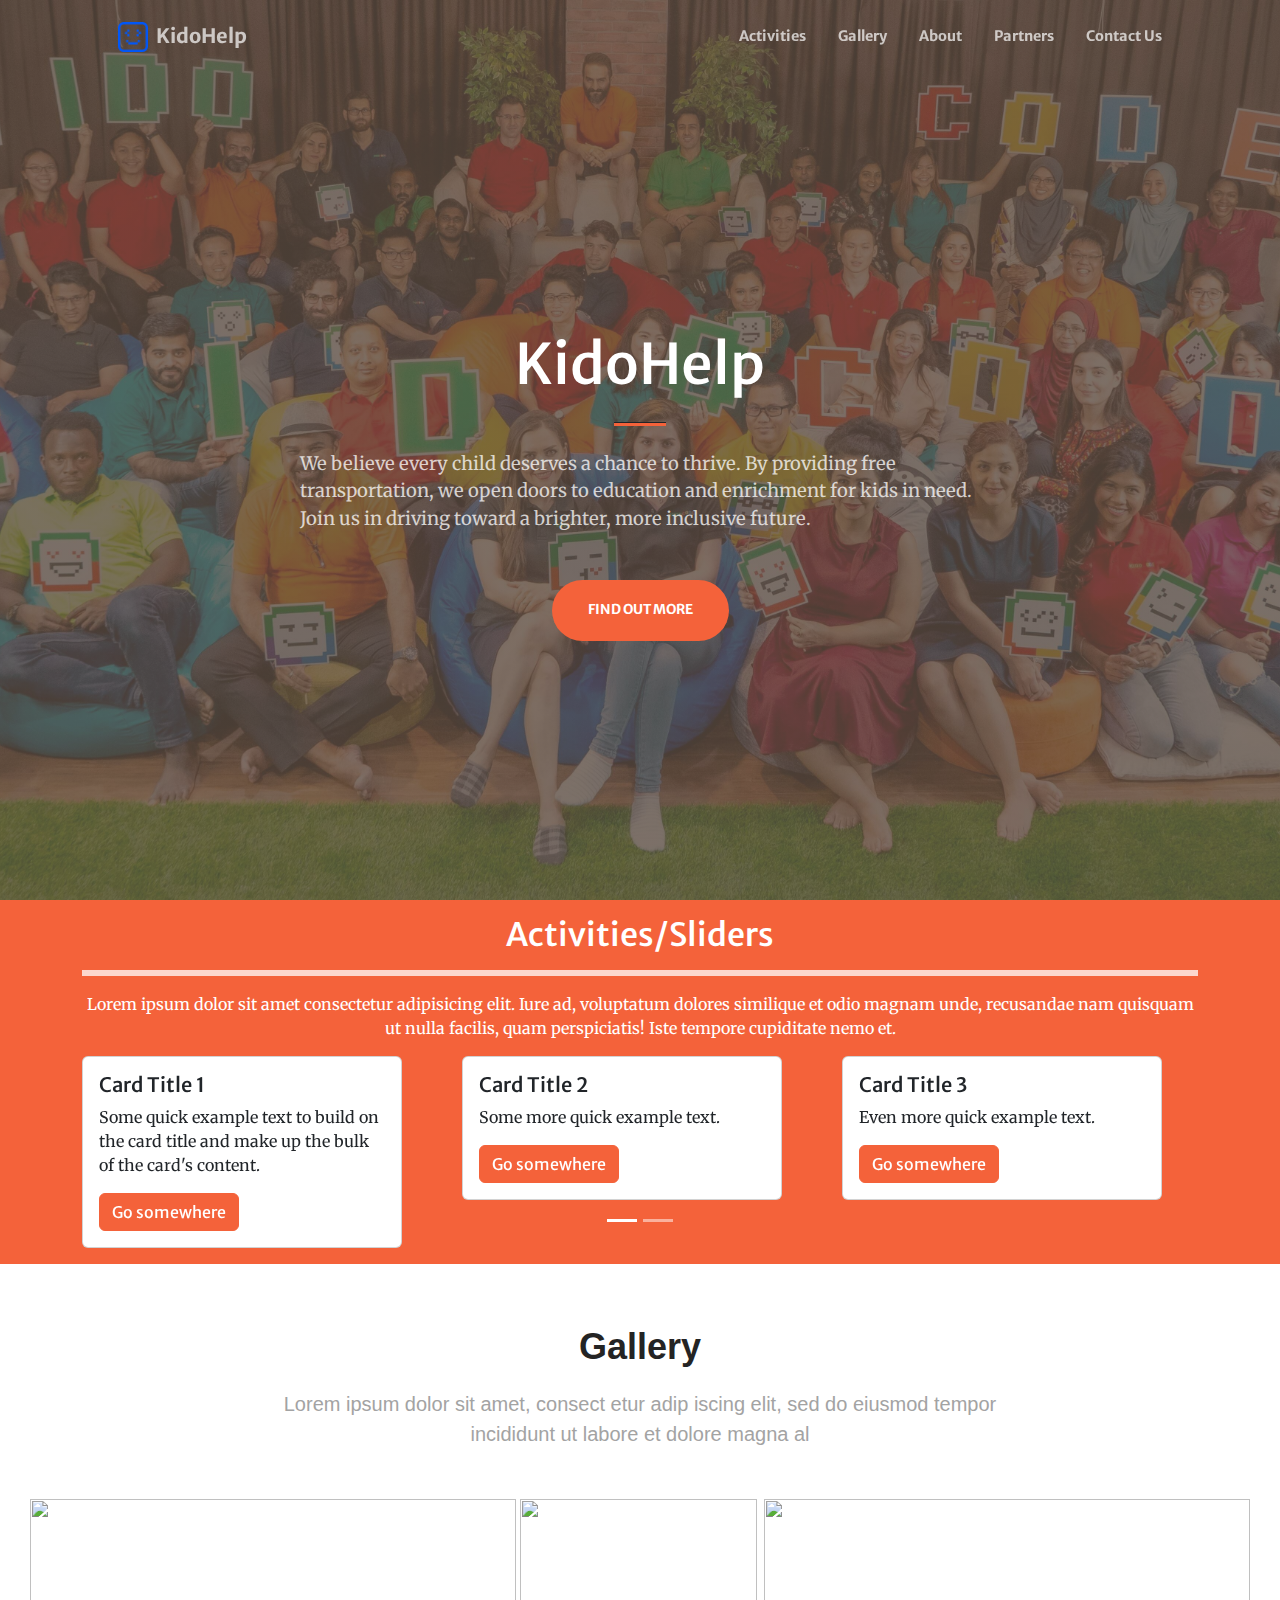
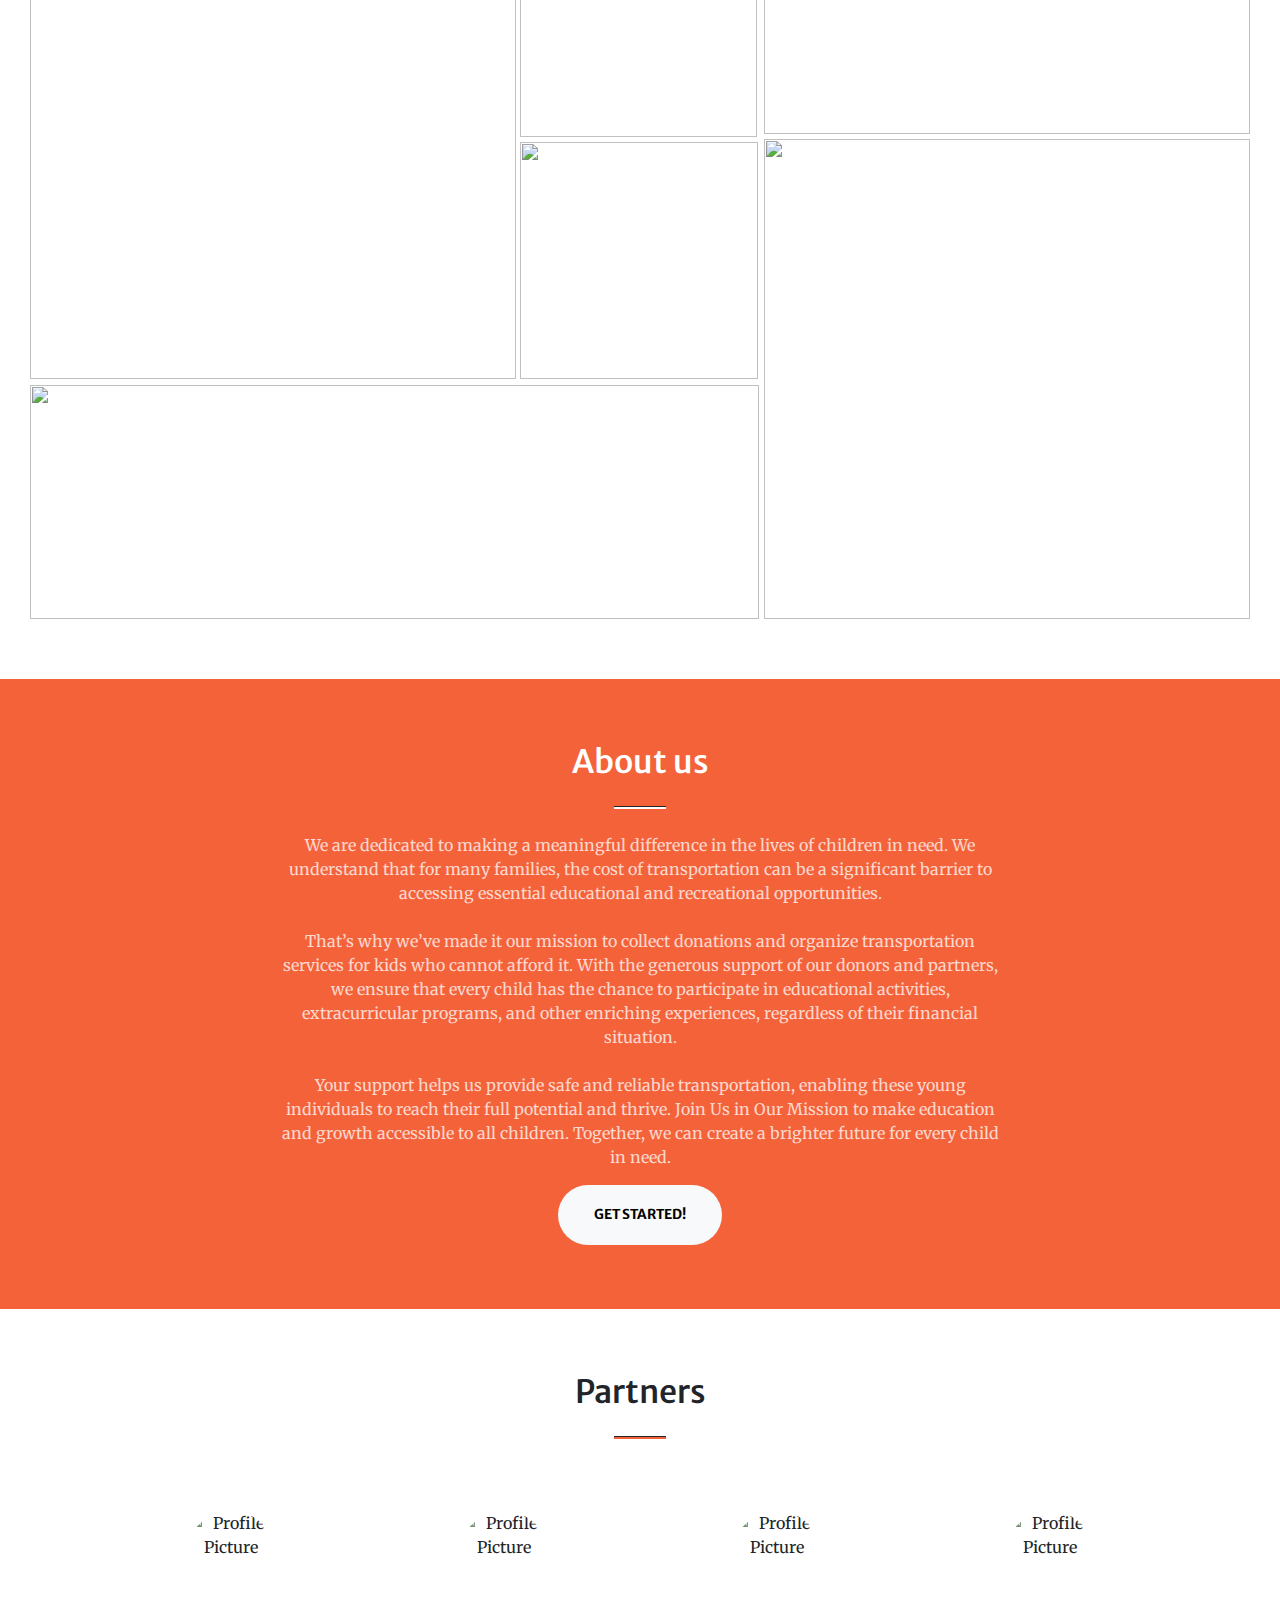
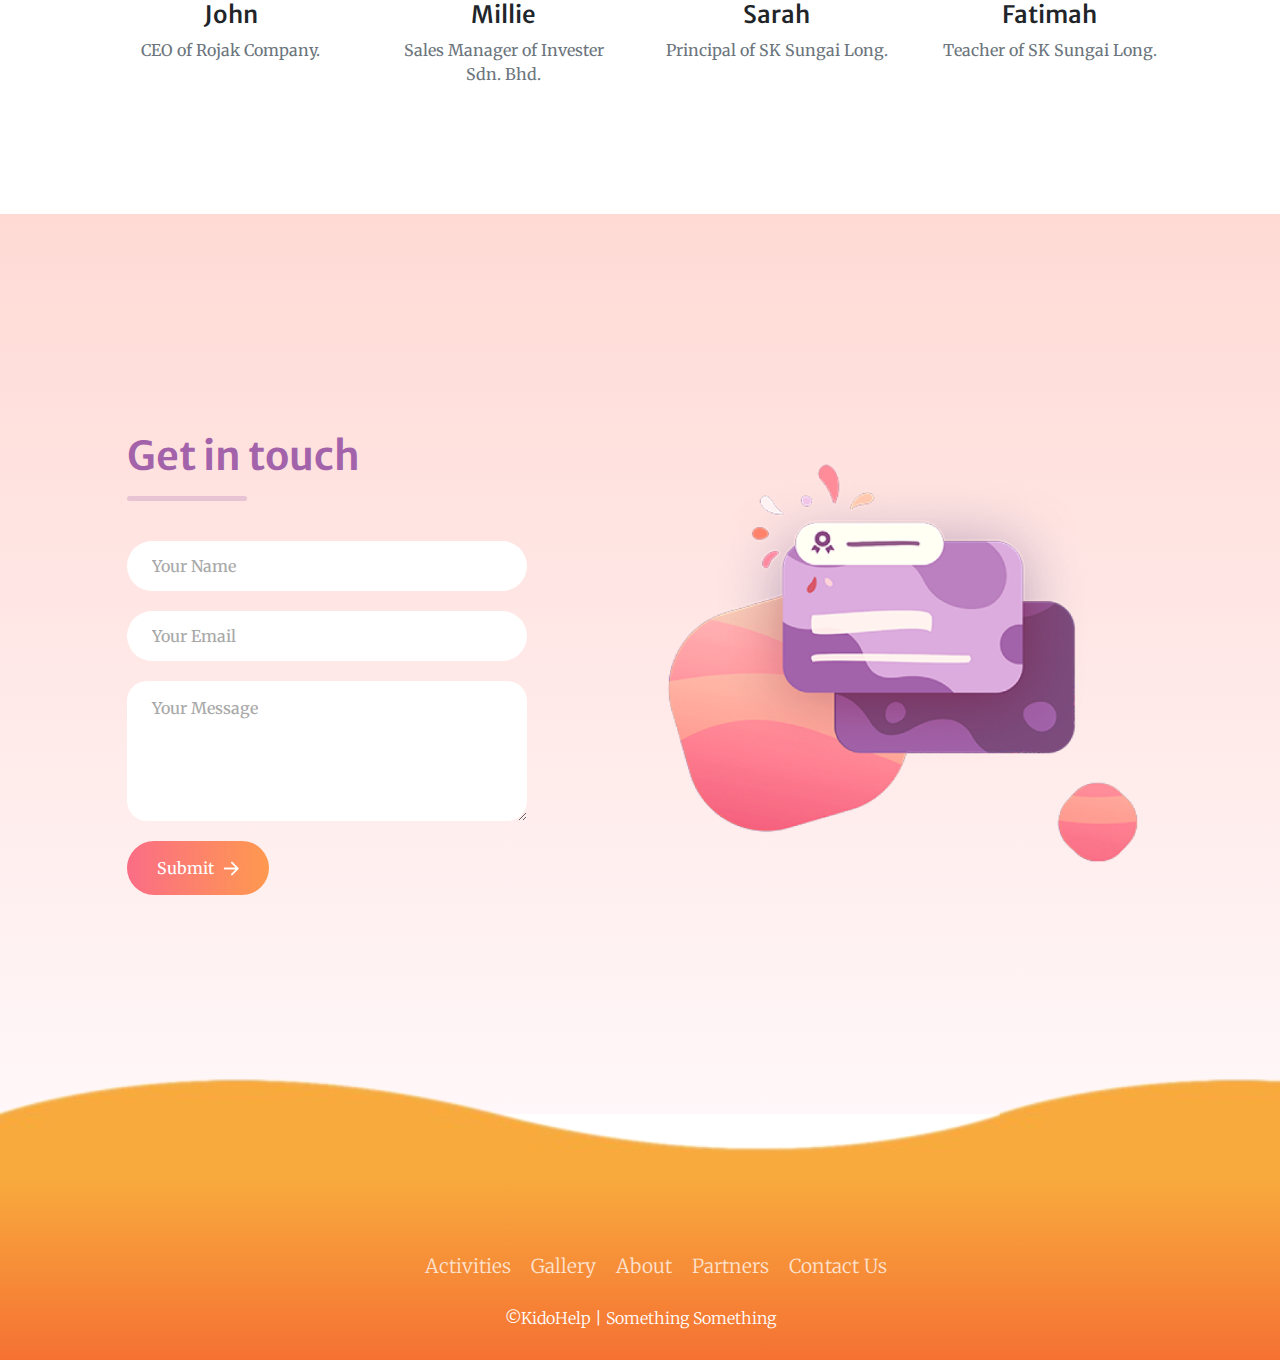
==== commit c4c49980: "I update the gallery to look like photogrid gallery. The only problem is its not really interactive " ====
--- a/index.html
+++ b/index.html
@@ -279,6 +279,439 @@
     100% {
       background-positon-x: 0px;
     }
+}
+
+.gallery_1 * {
+  font-family: Nunito, sans-serif;
+}
+
+.gallery_1 .text-blk {
+  margin-top: 0px;
+  margin-right: 0px;
+  margin-bottom: 0px;
+  margin-left: 0px;
+  line-height: 25px;
+  padding-top: 0px;
+  padding-right: 0px;
+  padding-bottom: 0px;
+  padding-left: 0px;
+}
+
+.gallery_1 img {
+  object-fit: cover;
+}
+
+.gallery_1 .responsive-container-block {
+  min-height: 75px;
+  height: fit-content;
+  width: 100%;
+  padding-top: 10px;
+  padding-right: 10px;
+  padding-bottom: 10px;
+  padding-left: 10px;
+  display: flex;
+  flex-wrap: wrap;
+  margin-top: 0px;
+  margin-right: auto;
+  margin-bottom: 0px;
+  margin-left: auto;
+  justify-content: flex-start;
+}
+
+.gallery_1 .responsive-container-block.bigContainer {
+  padding-top: 10px;
+  padding-right: 30px;
+  padding-bottom: 10px;
+  padding-left: 30px;
+}
+
+.gallery_1 .responsive-container-block.Container {
+  max-width: 1320px;
+  padding-top: 0px;
+  padding-right: 0px;
+  padding-bottom: 0px;
+  padding-left: 0px;
+  margin-top: 50px;
+  margin-right: auto;
+  margin-bottom: 50px;
+  margin-left: auto;
+  flex-direction: column;
+  align-items: center;
+  justify-content: center;
+}
+
+.gallery_1 .text-blk.heading {
+  font-size: 36px;
+  line-height: 45px;
+  font-weight: 600;
+  color: #242424;
+  text-align: center;
+  margin-top: 0px;
+  margin-right: 0px;
+  margin-bottom: 20px;
+  margin-left: 0px;
+}
+
+.gallery_1 .text-blk.subHeading {
+  text-align: center;
+  font-size: 20px;
+  line-height: 30px;
+  max-width: 750px;
+  color: #a3a3a3;
+  margin-top: 0px;
+  margin-right: 0px;
+  margin-bottom: 50px;
+  margin-left: 0px;
+}
+
+.gallery_1 .responsive-container-block.imgContainer {
+  padding-top: 0px;
+  padding-right: 0px;
+  padding-bottom: 0px;
+  padding-left: 0px;
+  min-height: auto;
+  height: 720px;
+  position: relative;
+}
+
+.gallery_1 .overlay {
+  position: fixed;
+  background-image: initial;
+  background-position-x: initial;
+  background-position-y: initial;
+  background-size: initial;
+  background-repeat-x: initial;
+  background-repeat-y: initial;
+  background-attachment: initial;
+  background-origin: initial;
+  background-clip: initial;
+  background-color: rgba(71, 69, 69, 0.7);
+  height: 100%;
+  width: 100%;
+  max-height: 100%;
+  top: 0px;
+  left: 0px;
+  z-index: 100;
+  display: none;
+  padding-top: 20px;
+  padding-right: 20px;
+  padding-bottom: 20px;
+  padding-left: 20px;
+}
+
+.gallery_1 .overlay-inner {
+  top: 50%;
+  right: 0px;
+  bottom: 0px;
+  left: 50%;
+  transform: translate(-50%, -50%);
+  background-image: initial;
+  background-position-x: initial;
+  background-position-y: initial;
+  background-size: initial;
+  background-repeat-x: initial;
+  background-repeat-y: initial;
+  background-attachment: initial;
+  background-origin: initial;
+  background-clip: initial;
+  background-color: white;
+  max-width: 700px;
+  width: 100%;
+  padding-top: 35px;
+  padding-right: 20px;
+  padding-bottom: 20px;
+  padding-left: 20px;
+  position: relative;
+  border-top-left-radius: 10px;
+  border-top-right-radius: 10px;
+  border-bottom-right-radius: 10px;
+  border-bottom-left-radius: 10px;
+  opacity: 1;
+}
+
+.gallery_1 .close {
+  position: absolute;
+  top: 9px;
+  right: 15px;
+  background-image: none;
+  background-position-x: initial;
+  background-position-y: initial;
+  background-size: initial;
+  background-repeat-x: initial;
+  background-repeat-y: initial;
+  background-attachment: initial;
+  background-origin: initial;
+  background-clip: initial;
+  background-color: initial;
+  outline-color: initial;
+  outline-style: initial;
+  outline-width: 0px;
+  color: #474545;
+  border-top-width: 0px;
+  border-right-width: 0px;
+  border-bottom-width: 0px;
+  border-left-width: 0px;
+  border-top-style: initial;
+  border-right-style: initial;
+  border-bottom-style: initial;
+  border-left-style: initial;
+  border-top-color: initial;
+  border-right-color: initial;
+  border-bottom-color: initial;
+  border-left-color: initial;
+  border-image-source: initial;
+  border-image-slice: initial;
+  border-image-width: initial;
+  border-image-outset: initial;
+  border-image-repeat: initial;
+  text-transform: uppercase;
+  letter-spacing: 2px;
+}
+
+.gallery_1 .overlay-inner img {
+  height: auto;
+  width: 100%;
+  transform: none;
+}
+
+.gallery_1 .close:hover {
+  cursor: pointer;
+}
+
+.gallery_1 .project {
+  position: absolute;
+  width: 39.8%;
+  padding-top: 10px;
+  padding-right: 10px;
+  padding-bottom: 10px;
+  padding-left: 10px;
+}
+
+.gallery_1 .btn-box {
+  position: absolute;
+  top: 40%;
+  left: 50%;
+  transform: translate(-50%, -50%);
+  display: none;
+}
+
+.gallery_1 .project:hover .btn-box {
+  display: block;
+}
+
+.gallery_1 .btn {
+  cursor: pointer;
+}
+
+.gallery_1 .smallImage {
+  width: 100%;
+  height: 100%;
+  object-fit: cover;
+}
+
+.gallery_1 .project.project1 {
+  width: 39.8%;
+  height: 66.67%;
+  padding-top: 0px;
+  padding-right: 0px;
+  padding-bottom: 0px;
+  padding-left: 0px;
+}
+
+.gallery_1 .project.project2 {
+  bottom: 0px;
+  top: auto;
+  right: auto;
+  width: 59.75%;
+  height: 32.6%;
+  padding-top: 0px;
+  padding-right: 0px;
+  padding-bottom: 0px;
+  padding-left: 0px;
+}
+
+.gallery_1 .project.project3 {
+  left: 40.2%;
+  right: auto;
+  bottom: auto;
+  width: 19.4%;
+  height: 32.98%;
+  padding-top: 0px;
+  padding-right: 0px;
+  padding-bottom: 0px;
+  padding-left: 0px;
+}
+
+.gallery_1 .project.project4 {
+  left: 40.2%;
+  top: 33.7%;
+  width: 19.5%;
+  height: 32.98%;
+  padding-top: 0px;
+  padding-right: 0px;
+  padding-bottom: 0px;
+  padding-left: 0px;
+}
+
+.gallery_1 .project.project5 {
+  right: 0px;
+  left: auto;
+  bottom: auto;
+  width: 39.8%;
+  height: 32.6%;
+  padding-top: 0px;
+  padding-right: 0px;
+  padding-bottom: 0px;
+  padding-left: 0px;
+}
+
+.gallery_1 .project.project6 {
+  bottom: 0px;
+  top: auto;
+  left: auto;
+  right: 0px;
+  width: 39.8%;
+  height: 66.67%;
+  padding-top: 0px;
+  padding-right: 0px;
+  padding-bottom: 0px;
+  padding-left: 0px;
+}
+
+@media (max-width: 1024px) {
+  .gallery_1 .responsive-container-block.imgContainer {
+    height: 600px;
+  }
+
+  .gallery_1 .text-blk.subHeading {
+    font-size: 18px;
+    line-height: 27px;
+  }
+}
+
+@media (max-width: 768px) {
+  .gallery_1 .project.project5 {
+    top: 520px;
+    width: 100%;
+    left: 0px;
+    right: auto;
+    bottom: auto;
+    height: 200px;
+  }
+
+  .gallery_1 .responsive-container-block.imgContainer {
+    height: 930px;
+  }
+
+  .gallery_1 .project.project1 {
+    width: 64%;
+    height: 300px;
+  }
+
+  .gallery_1 .project.project3 {
+    left: auto;
+    width: 35%;
+    height: 145px;
+    right: 0px;
+  }
+
+  .gallery_1 .project.project4 {
+    left: auto;
+    width: 35%;
+    height: 145px;
+    top: 155px;
+    right: 0px;
+  }
+
+  .gallery_1 .project.project6 {
+    height: 200px;
+    width: 100%;
+  }
+
+  .gallery_1 .project.project2 {
+    width: 100%;
+    top: 310px;
+    height: 200px;
+  }
+
+  .gallery_1 .project {
+    width: 100%;
+    padding-top: 10px;
+    padding-right: 0px;
+    padding-bottom: 10px;
+    padding-left: 0px;
+  }
+
+  .gallery_1 .overlay-inner {
+    width: 90%;
+  }
+
+  .gallery_1 .text-blk.subHeading {
+    line-height: 25px;
+    font-size: 17px;
+    max-width: 600px;
+  }
+
+  .gallery_1 .text-blk.heading {
+    font-size: 30px;
+    line-height: 40px;
+    margin-top: 0px;
+    margin-right: 0px;
+    margin-bottom: 15px;
+    margin-left: 0px;
+  }
+}
+
+@media (max-width: 500px) {
+  .gallery_1 .responsive-container-block.imgContainer {
+    height: 890px;
+  }
+
+  .gallery_1 .responsive-container-block.bigContainer {
+    padding-top: 10px;
+    padding-right: 20px;
+    padding-bottom: 10px;
+    padding-left: 20px;
+  }
+
+  .gallery_1 .text-blk.heading {
+    font-size: 30px;
+    line-height: 35px;
+  }
+
+  .gallery_1 .text-blk.subHeading {
+    font-size: 16px;
+    line-height: 22px;
+    margin-top: 0px;
+    margin-right: 0px;
+    margin-bottom: 30px;
+    margin-left: 0px;
+  }
+
+  .gallery_1 .project.project1 {
+    height: 250px;
+  }
+
+  .gallery_1 .project.project3 {
+    height: 123px;
+  }
+
+  .gallery_1 .project.project4 {
+    height: 123px;
+    top: 127px;
+  }
+
+  .gallery_1 .project.project2 {
+    top: 260px;
+  }
+
+  .gallery_1 .project.project5 {
+    top: 470px;
+  }
+
+  .gallery_1 .project.project6 {
+    top: 680px;
+  }
 }
     </style>
   </head>
@@ -438,42 +871,135 @@
           </section>
 
     <!--Gallery-->
-    <section class="page-section" id="gallery">
-      <h2 class="text-center mt-0">Gallery</h2>
-      <hr class="divider" />
-      <div class="swiper mySwiper">
-        <div class="swiper-wrapper">
-          <div class="swiper-slide">
-            <img src="https://swiperjs.com/demos/images/nature-1.jpg" />
-          </div>
-          <div class="swiper-slide">
-            <img src="https://swiperjs.com/demos/images/nature-2.jpg" />
-          </div>
-          <div class="swiper-slide">
-            <img src="https://swiperjs.com/demos/images/nature-3.jpg" />
-          </div>
-          <div class="swiper-slide">
-            <img src="https://swiperjs.com/demos/images/nature-4.jpg" />
-          </div>
-          <div class="swiper-slide">
-            <img src="https://swiperjs.com/demos/images/nature-5.jpg" />
-          </div>
-          <div class="swiper-slide">
-            <img src="https://swiperjs.com/demos/images/nature-6.jpg" />
-          </div>
-          <div class="swiper-slide">
-            <img src="https://swiperjs.com/demos/images/nature-7.jpg" />
-          </div>
-          <div class="swiper-slide">
-            <img src="https://swiperjs.com/demos/images/nature-8.jpg" />
-          </div>
-          <div class="swiper-slide">
-            <img src="https://swiperjs.com/demos/images/nature-9.jpg" />
+    <div class="gallery_1" unique-script-id="w-w-dm-id">
+      <div class="responsive-container-block bigContainer">
+        <div class="responsive-container-block Container">
+          <p class="text-blk heading">
+            Gallery
+          </p>
+          <p class="text-blk subHeading">
+            Lorem ipsum dolor sit amet, consect etur adip iscing elit, sed do eiusmod tempor incididunt ut labore et dolore magna al
+          </p>
+          <div class="responsive-container-block imgContainer">
+            
+            <div class="project project1">
+              <img class="smallImage" src="https://workik-widget-assets.s3.amazonaws.com/widget-assets/images/bb2.png">
+              <div class="overlay">
+                <div class="overlay-inner">
+                  <button class="close">
+                    Close X
+                  </button>
+                  <div class="hdImgs">
+                    <img class="squareImg" src="https://workik-widget-assets.s3.amazonaws.com/widget-assets/images/bb2.png">
+                  </div>
+                </div>
+              </div>
+              <div class="btn-box">
+                <button class="btn">
+                  View
+                </button>
+              </div>
+            </div>
+
+            <div class="project project2">
+              <img class="smallImage" src="https://workik-widget-assets.s3.amazonaws.com/widget-assets/images/bb7.png">
+              <div class="overlay">
+                <div class="overlay-inner">
+                  <button class="close">
+                    Close X
+                  </button>
+                  <div class="hdImgs">
+                    <img class="squareImg" src="https://workik-widget-assets.s3.amazonaws.com/widget-assets/images/bb7.png">
+                  </div>
+                </div>
+              </div>
+              <div class="btn-box">
+                <button class="btn">
+                  View
+                </button>
+              </div>
+            </div>
+
+            <div class="project project3">
+              <img class="smallImage" src="https://workik-widget-assets.s3.amazonaws.com/widget-assets/images/bb3.png">
+              <div class="overlay">
+                <div class="overlay-inner">
+                  <button class="close">
+                    Close X
+                  </button>
+                  <div class="hdImgs">
+                    <img class="squareImg" src="https://workik-widget-assets.s3.amazonaws.com/widget-assets/images/bb3.png">
+                  </div>
+                </div>
+              </div>
+              <div class="btn-box">
+                <button class="btn">
+                  View
+                </button>
+              </div>
+            </div>
+
+            <div class="project project4">
+              <img class="smallImage" src="https://workik-widget-assets.s3.amazonaws.com/widget-assets/images/bb6.png">
+              <div class="overlay">
+                <div class="overlay-inner">
+                  <button class="close">
+                    Close X
+                  </button>
+                  <div class="hdImgs">
+                    <img class="squareImg" src="https://workik-widget-assets.s3.amazonaws.com/widget-assets/images/bb6.png">
+                  </div>
+                </div>
+              </div>
+              <div class="btn-box">
+                <button class="btn">
+                  View
+                </button>
+              </div>
+            </div>
+
+            <div class="project project5">
+              <img class="smallImage" src="https://workik-widget-assets.s3.amazonaws.com/widget-assets/images/bb4.png">
+              <div class="overlay">
+                <div class="overlay-inner">
+                  <button class="close">
+                    Close X
+                  </button>
+                  <div class="hdImgs">
+                    <img class="squareImg" src="https://workik-widget-assets.s3.amazonaws.com/widget-assets/images/bb4.png">
+                  </div>
+                </div>
+              </div>
+              <div class="btn-box">
+                <button class="btn">
+                  View
+                </button>
+              </div>
+            </div>
+
+            <div class="project project6">
+              <img class="smallImage" src="https://workik-widget-assets.s3.amazonaws.com/widget-assets/images/bb5.png">
+              <div class="overlay">
+                <div class="overlay-inner">
+                  <button class="close">
+                    Close X
+                  </button>
+                  <div class="hdImgs">
+                    <img class="squareImg" src="https://workik-widget-assets.s3.amazonaws.com/widget-assets/images/bb5.png">
+                  </div>
+                </div>
+              </div>
+              <div class="btn-box">
+                <button class="btn">
+                  View
+                </button>
+              </div>
+            </div>
+            
           </div>
         </div>
-        <div class="swiper-pagination"></div>
       </div>
-    </section>
+    </div>
 
     <!-- About-->
     <section class="page-section bg-primary" id="about">
@@ -655,5 +1181,19 @@
         },
       });
     </script>
+    <script>
+      $(document).ready(function() {
+
+      $(`[unique-script-id="w-w-dm-id"] .btn-box`).click(function() {
+        $(this).parent().children(".overlay").show();
+
+      });
+
+
+      $(`[unique-script-id="w-w-dm-id"] .close`).click(function() {
+        $(".overlay").hide();
+      });
+      });
+    </script>
   </body>
 </html>
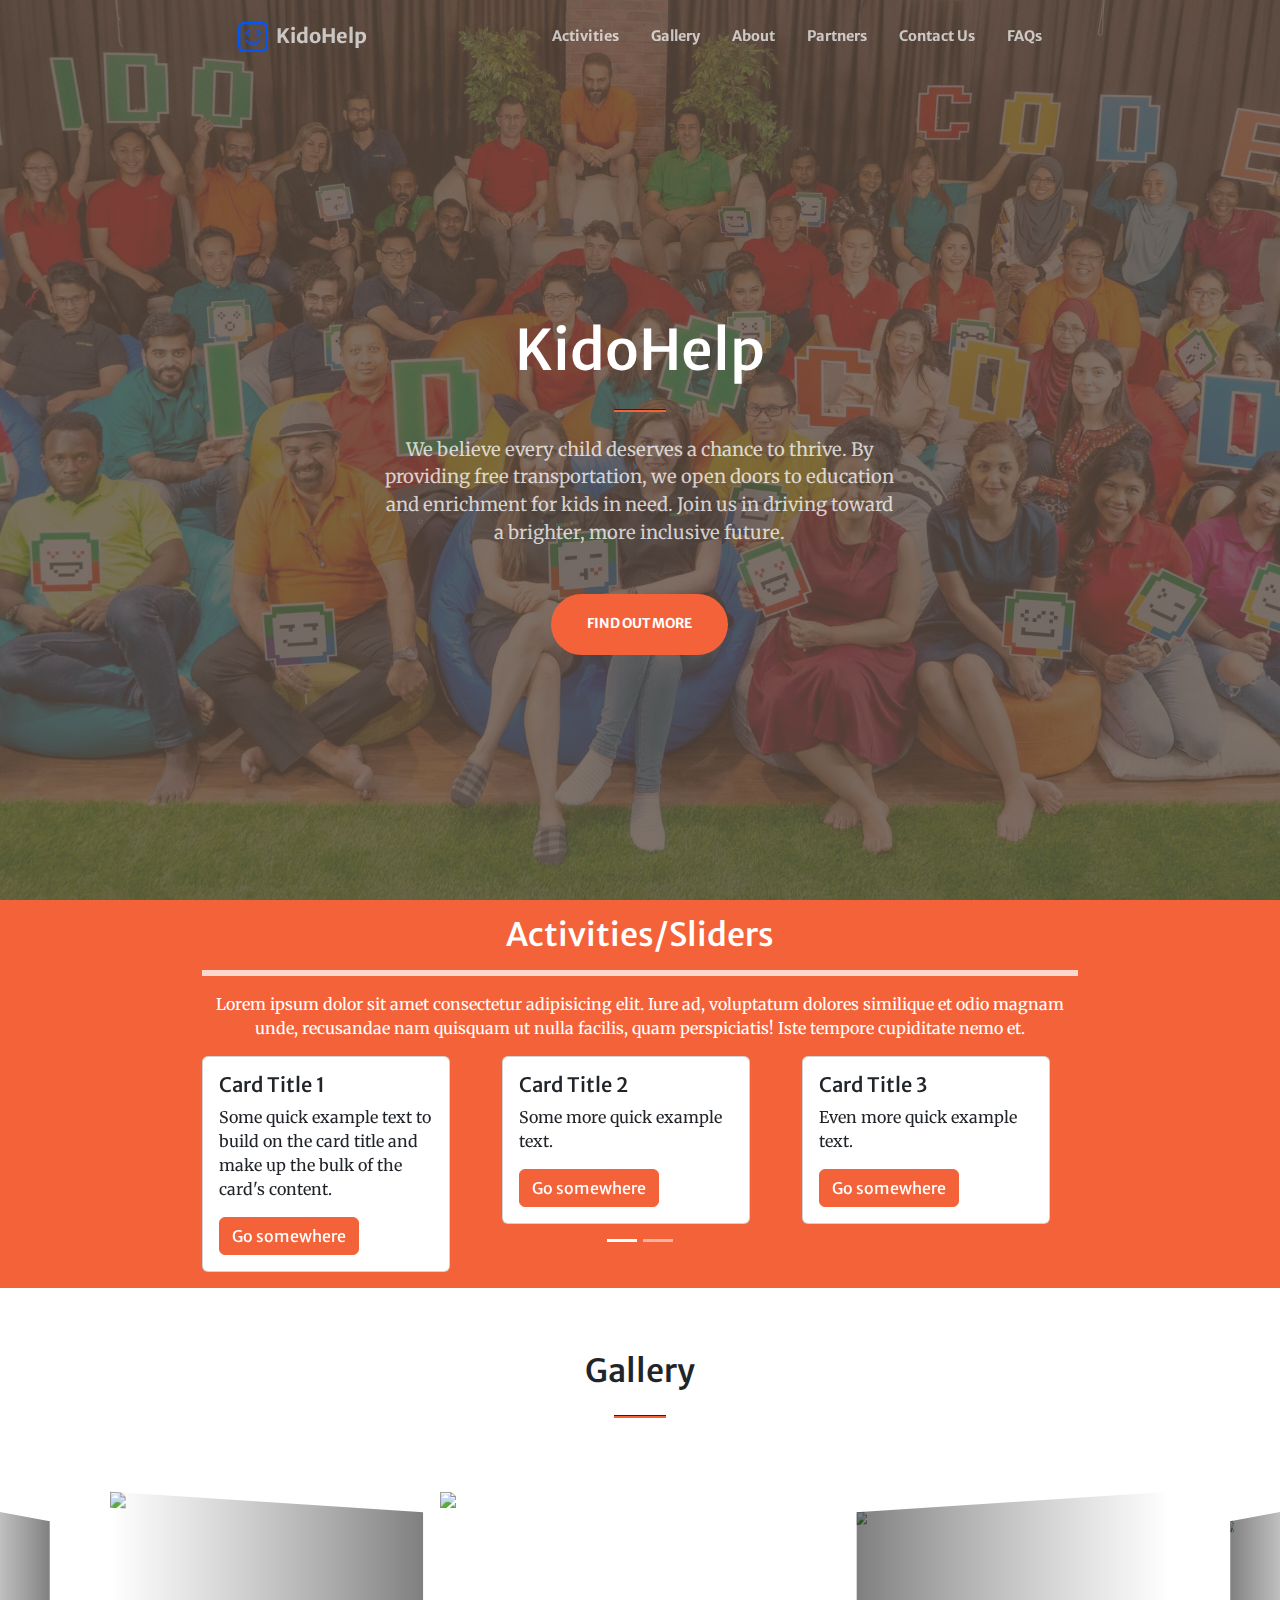
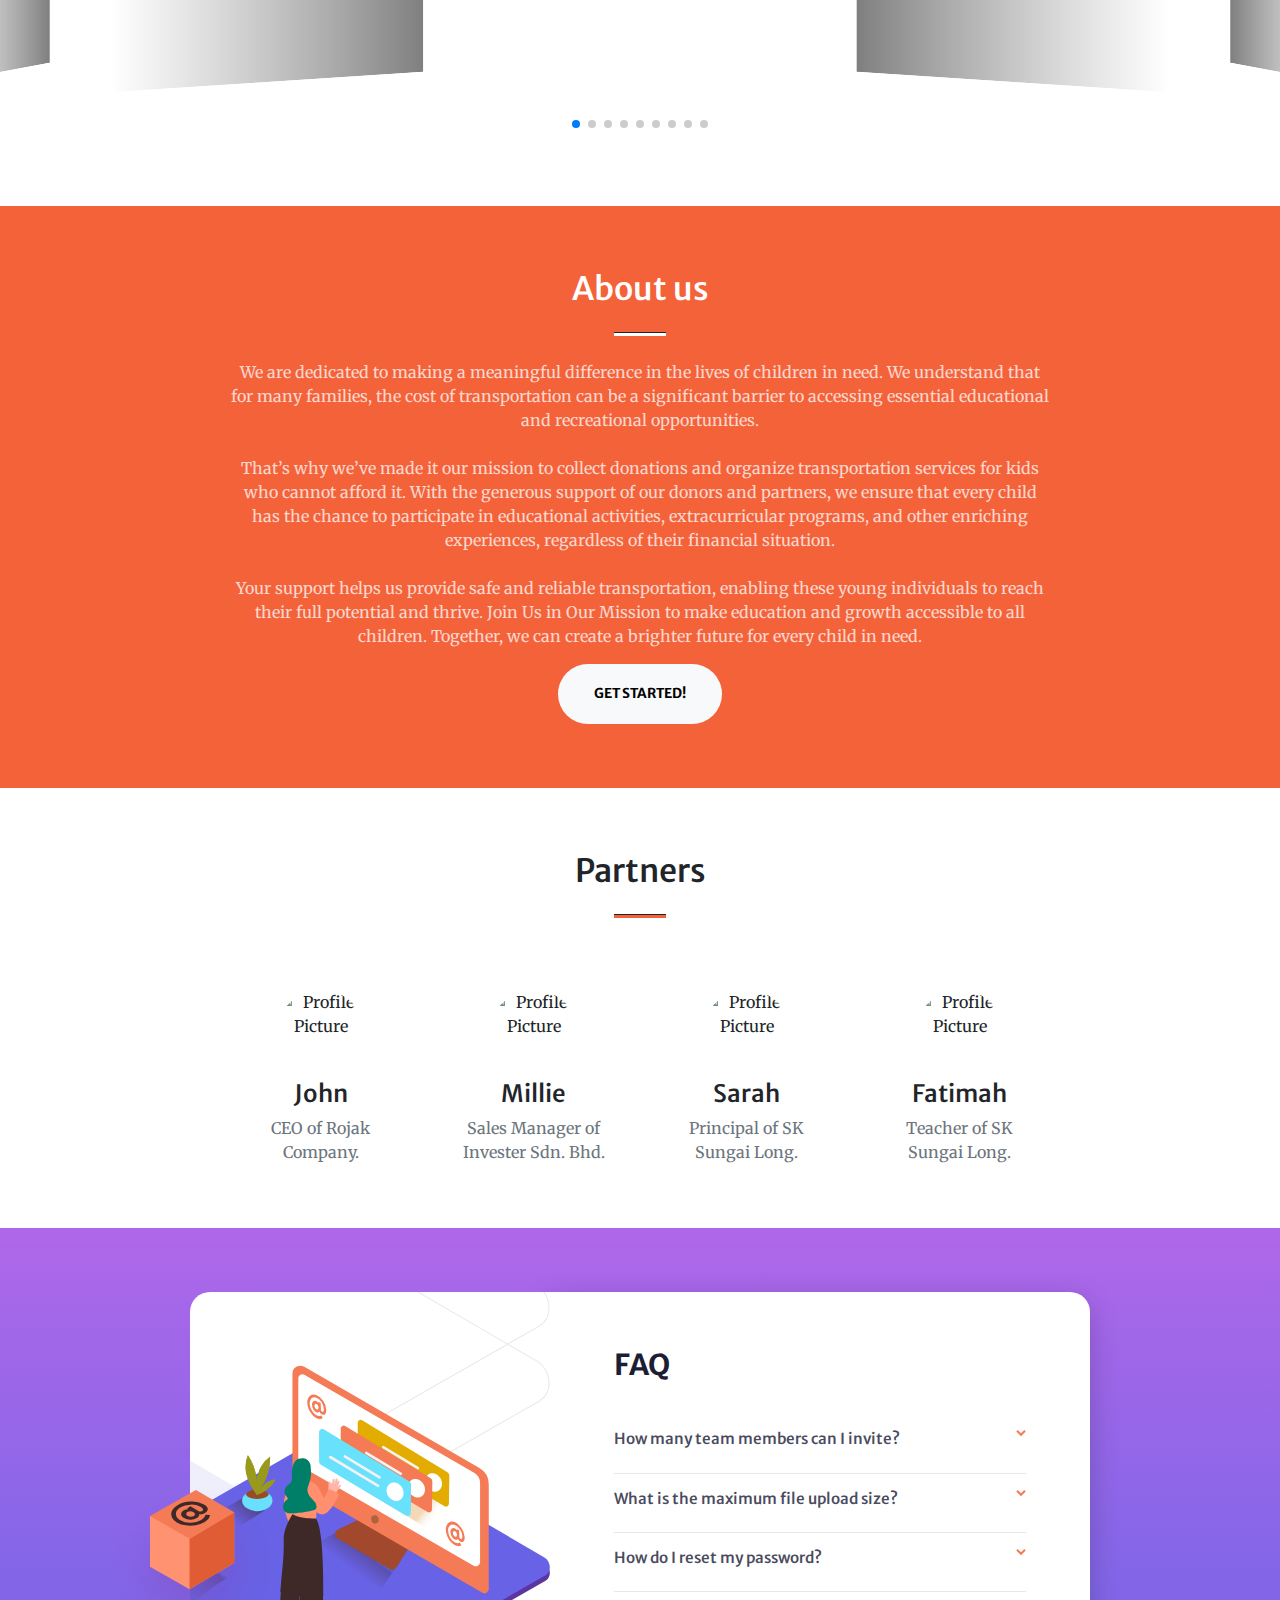
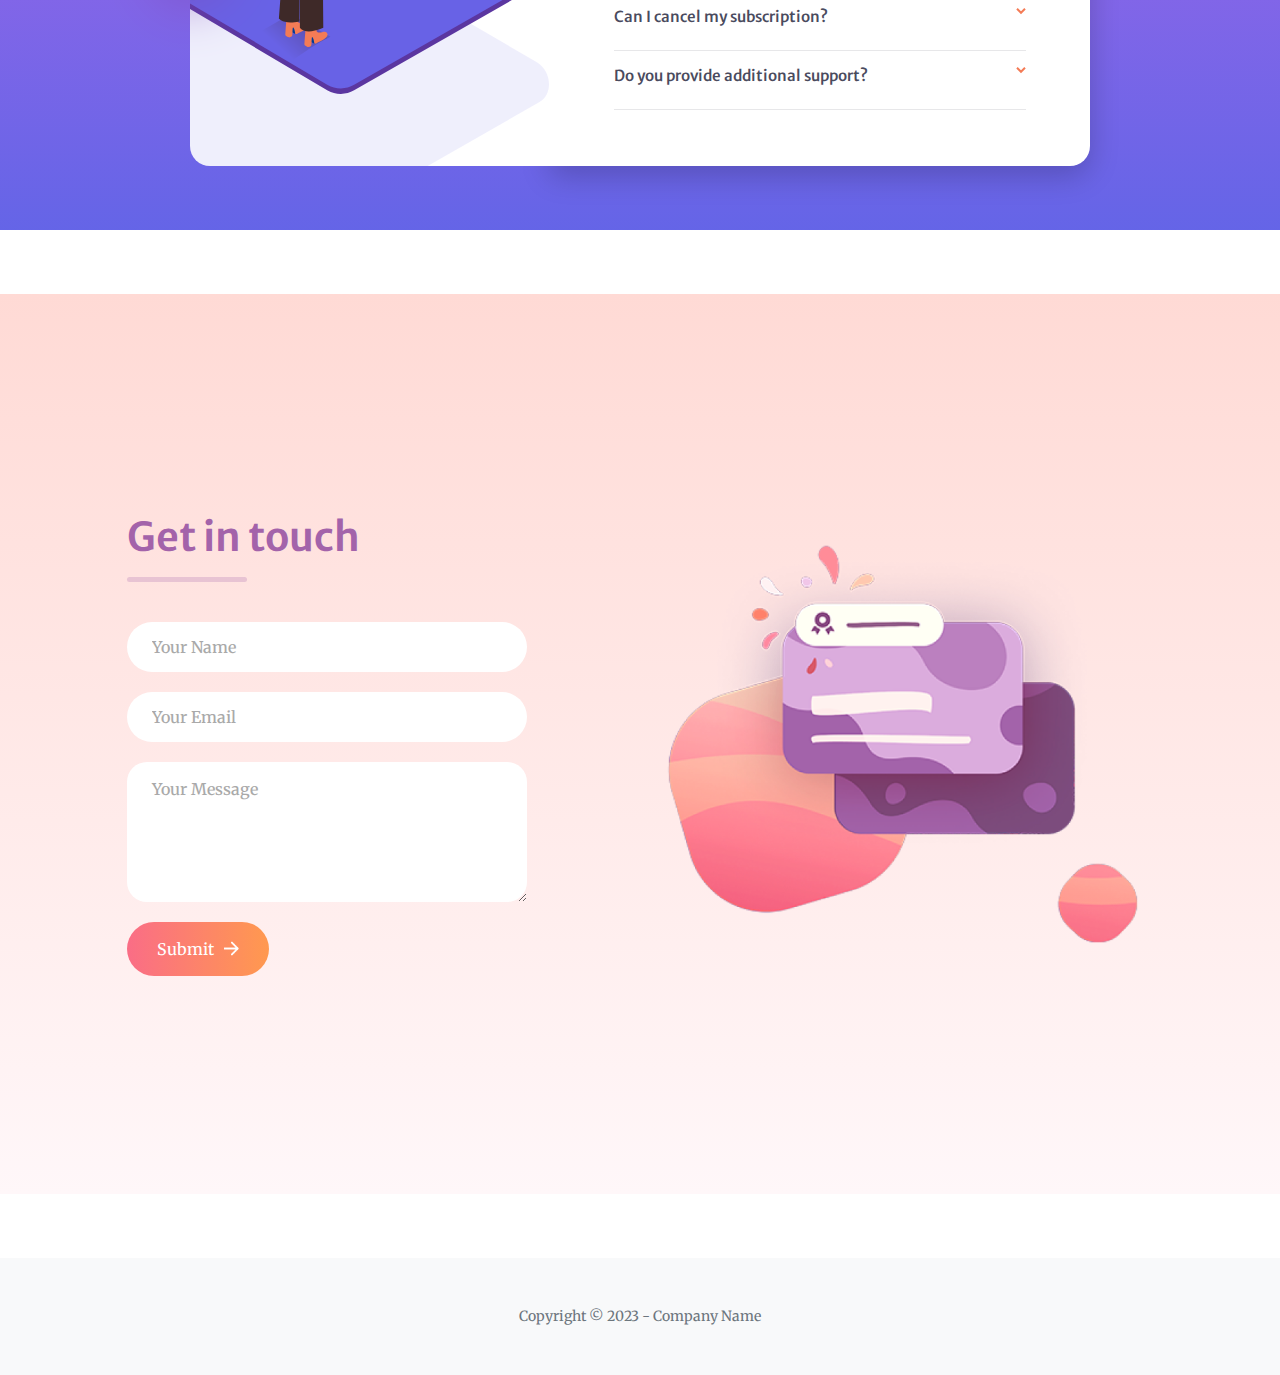
==== commit f545c1d4: "faq completed, changes on index, style and script" ====
--- a/index.html
+++ b/index.html
@@ -1,1199 +1,748 @@
 <!DOCTYPE html>
 <html lang="en">
-  <head>
-    <meta charset="utf-8" />
-    <meta
-      name="viewport"
-      content="width=device-width, initial-scale=1, shrink-to-fit=no"
-    />
-    <meta name="description" content="" />
-    <meta name="author" content="" />
-    <title>KidoHelp</title>
-    <!-- Favicon-->
-    <link rel="icon" type="image/x-icon" href="assets/img/kidocode_icon.png" />
-    <!-- Bootstrap Icons-->
-    <link href="https://cdn.jsdelivr.net/npm/bootstrap-icons@1.5.0/font/bootstrap-icons.css" rel="stylesheet" />
-    <!-- Google fonts-->
-    <link href="https://fonts.googleapis.com/css?family=Merriweather+Sans:400,700" rel="stylesheet" />
-    <link href="https://fonts.googleapis.com/css?family=Merriweather:400,300,300italic,400italic,700,700italic" rel="stylesheet" type="text/css" />
-    <!-- SimpleLightbox plugin CSS-->
-    <link href="https://cdnjs.cloudflare.com/ajax/libs/SimpleLightbox/2.1.0/simpleLightbox.min.css" rel="stylesheet" />
-    <!-- Core theme CSS (includes Bootstrap)-->
-    <link href="css/styles.css" rel="stylesheet" />
-    <!--SwiperJS-->
-    <link rel="stylesheet" href="https://cdn.jsdelivr.net/npm/swiper@11/swiper-bundle.min.css" />
-
-    <style>
-      .profile-pic {
-        width: 90px;
-        height: 90px;
-        object-fit: cover; /* Ensure the image covers the area */
-      }
-      .carousel-item img {
-        width: 100%; /* Ensure the image covers the container */
-        height: 400px; /* Set the desired height */
-        object-fit: cover; /* Ensure the image maintains its aspect ratio */
-      }
-      .custom-container {
-        max-width: 800px;
-        margin: 0 auto; /* Center the container */
-      }
-      .swiper {
-        width: 100%;
-        padding-top: 50px;
-        padding-bottom: 50px;
-      }
-
-      .swiper-slide {
-        background-position: center;
-        background-size: cover;
-        width: 400px;
-        height: 200px;
-      }
-
-      .swiper-slide img {
-        display: block;
-        width: 100%;
-      }
-
-      #Googleform {
+
+<head>
+  <meta charset="utf-8" />
+  <meta name="viewport" content="width=device-width, initial-scale=1, shrink-to-fit=no" />
+  <meta name="description" content="" />
+  <meta name="author" content="" />
+  <title>KidoHelp</title>
+  <!-- Favicon-->
+  <link rel="icon" type="image/x-icon" href="assets/img/kidocode_icon.png" />
+  <!-- Bootstrap Icons-->
+  <link href="https://cdn.jsdelivr.net/npm/bootstrap-icons@1.5.0/font/bootstrap-icons.css" rel="stylesheet" />
+  <!-- Google fonts-->
+  <link href="https://fonts.googleapis.com/css?family=Merriweather+Sans:400,700" rel="stylesheet" />
+  <link href="https://fonts.googleapis.com/css?family=Merriweather:400,300,300italic,400italic,700,700italic"
+    rel="stylesheet" type="text/css" />
+  <!-- SimpleLightbox plugin CSS-->
+  <link href="https://cdnjs.cloudflare.com/ajax/libs/SimpleLightbox/2.1.0/simpleLightbox.min.css" rel="stylesheet" />
+  <!-- Core theme CSS (includes Bootstrap)-->
+  <link href="css/styles.css" rel="stylesheet" />
+  <!--SwiperJS-->
+  <link rel="stylesheet" href="https://cdn.jsdelivr.net/npm/swiper@11/swiper-bundle.min.css" />
+
+  <style>
+    .profile-pic {
+      width: 90px;
+      height: 90px;
+      object-fit: cover;
+      /* Ensure the image covers the area */
+    }
+
+    .carousel-item img {
+      width: 100%;
+      /* Ensure the image covers the container */
+      height: 400px;
+      /* Set the desired height */
+      object-fit: cover;
+      /* Ensure the image maintains its aspect ratio */
+    }
+
+    .custom-container {
+      max-width: 800px;
+      margin: 0 auto;
+      /* Center the container */
+    }
+
+    .swiper {
+      width: 100%;
+      padding-top: 50px;
+      padding-bottom: 50px;
+    }
+
+    .swiper-slide {
+      background-position: center;
+      background-size: cover;
+      width: 400px;
+      height: 200px;
+    }
+
+    .swiper-slide img {
+      display: block;
+      width: 100%;
+    }
+
+    /* Optional: Hover effect */
+    .carousel-control-prev:hover,
+    .carousel-control-next:hover {
+      background-color: rgba(0, 0, 0, 0.8);
+      /* Darker background on hover */
+      box-shadow: 0 6px 12px rgba(0, 0, 0, 0.5);
+    }
+
+    /* Adjust the position of the carousel indicators */
+    .carousel-indicators {
+      position: absolute;
+      bottom: 2%;
+      z-index: 15;
+      /* Ensure they are above other elements */
+      display: flex;
+      justify-content: center;
+      padding-left: 0;
+      margin-right: 15%;
+      margin-left: 15%;
+      list-style: none;
+    }
+
+    #Googleform {
+      text-align: center;
+    }
+
+    .content-container {
+      width: 100%;
+      padding: 0 15px;
+      /* Optional: Adds some padding on the sides */
+    }
+
+    .content-container h2,
+    .content-container p {
+      width: 100%;
+      text-align: center;
+      /* Adjust text alignment as needed */
+    }
+
+    .text-center {
+      text-align: center;
+    }
+
+    .page-section {
+      padding: 4rem 0;
+    }
+
+    .contact-container {
+      background: linear-gradient(#ffdad5, #fff7f9);
+      height: 100vh;
+      display: flex;
+      align-items: center;
+      justify-content: space-evenly;
+    }
+
+    .contact-left {
+      display: flex;
+      flex-direction: column;
+      align-items: start;
+      gap: 20px;
+    }
+
+    .contact-left-title h2 {
+      font-weight: 600;
+      color: #a363aa;
+      font-size: 40px;
+      margin-bottom: 5px;
+    }
+
+    .contact-left-title hr {
+      border: none;
+      width: 120px;
+      height: 5px;
+      background-color: #a363aa;
+      border-radius: 10px;
+      margin-bottom: 20px;
+    }
+
+    .contact-inputs {
+      width: 400px;
+      height: 50px;
+      border: none;
+      outline: none;
+      padding-left: 25px;
+      font-weight: 500;
+      color: #666;
+      border-radius: 50px;
+    }
+
+    .contact-left textarea {
+      height: 140px;
+      padding-top: 15px;
+      border-radius: 20px;
+    }
+
+    .contact-inputs:focus {
+      border: 2px solid #ff994f;
+    }
+
+    .contact-inputs::placeholder {
+      color: #a9a9a9;
+    }
+
+    .contact-left button {
+      display: flex;
+      align-items: center;
+      padding: 15px 30px;
+      font-size: 16px;
+      color: #fff;
+      gap: 10px;
+      border: none;
+      border-radius: 50px;
+      background: linear-gradient(270deg, #ff994f, #fa6d86);
+      cursor: pointer;
+    }
+
+    .contact-left button img {
+      height: 15px;
+    }
+
+    .contact-right img {
+      width: 500px;
+    }
+
+    .container {
+      width: 90vw;
+      max-width: 56.25rem;
+      margin: auto;
+    }
+
+    #faq {
+      background-image:
+        linear-gradient(var(--soft-violet), var(--soft-blue));
+    }
+
+    article {
+      display: grid;
+      margin-top: min(1.5rem, 5vw);
+      width: 90vw;
+      max-width: 56.25rem;
+      margin: auto;
+
+      @media (min-width: 57.06rem) {
+        grid-template-columns: 22.5rem 1fr;
+      }
+    }
+
+    .img-container {
+      grid-row: 1 / span 2;
+      grid-column: 1;
+      z-index: 1;
+      height: min(15rem, 60vw);
+      width: 100%;
+      background-image:
+        var(--mobile-illustration1),
+        var(--mobile-illustration2);
+      background-repeat: no-repeat;
+      background-size: auto 85%, auto 50%;
+      background-position: 50% 0%, 50% 100%;
+
+      @media (min-width: 57.06rem) {
+        grid-row: 1;
+        grid-column: 1;
+        height: 100%;
+        background-color: hsl(0, 0%, 100%);
+        border-radius: 1.25rem 0 0 1.25rem;
+        background-image:
+          var(--desktop-illustration1),
+          var(--desktop-illustration2);
+        background-size: 120%, auto;
+        background-position: 100% 50%, 100% 60%;
+
+        &::before {
+          content: "";
+          display: block;
+          height: 100%;
+          width: 50%;
+          background-image:
+            var(--desktop-illustration3);
+          background-repeat: no-repeat;
+          background-size: 100%;
+          background-position: left 65%;
+          position: relative;
+          left: -24.5%;
+        }
+      }
+    }
+
+    .faq {
+      grid-row: 2 / span 2;
+      grid-column: 1;
+      padding: min(7.5rem, 30vw) 1.5rem 2.5rem;
+      background-color: hsl(0, 0%, 100%);
+      border-radius: 1.25rem;
+      box-shadow: 0 0.62rem 1.87rem hsla(0, 0%, 0%, .2);
+
+      @media (min-width: 57.06rem) {
+        grid-row: 1;
+        grid-column: 2;
+        padding: 3.5rem 4rem 3.5rem;
+        border-radius: 0 1.25rem 1.25rem 0;
+      }
+
+      h2 {
+        color: var(--very-dark-blue);
+        font-weight: 700;
+        font-size: 1.8rem;
         text-align: center;
-      }
-
-      .content-container {
-        width: 100%;
-        padding: 0 15px; /* Optional: Adds some padding on the sides */
-      }
-
-      .content-container h2,
-      .content-container p {
-        width: 100%;
-        text-align: center; /* Adjust text alignment as needed */
-      }
-
-      .text-center {
-        text-align: center;
-      }
-
-      .page-section {
-        padding: 4rem 0;
-      }
-
-      .contact-container{
-        background:linear-gradient(#ffdad5,#fff7f9);
-        height:100vh;
-        display:flex;
-        align-items:center;
-        justify-content:space-evenly;
-      }
-
-      .contact-left{
-        display:flex;
-        flex-direction:column;
-        align-items:start;
-        gap:20px;
-      }
-
-      .contact-left-title h2{
-        font-weight:600;
-        color:#a363aa;
-        font-size:40px;
-        margin-bottom:5px;
-      }
-
-      .contact-left-title hr{
-        border:none;
-        width:120px;
-        height:5px;
-        background-color:#a363aa;
-        border-radius:10px;
-        margin-bottom:20px;
-      }
-
-      .contact-inputs{
-        width:400px;
-        height:50px;
-        border:none;
-        outline:none;
-        padding-left:25px;
-        font-weight:500;
-        color:#666;
-        border-radius:50px;
-      }
-
-      .contact-left textarea{
-        height:140px;
-        padding-top:15px;
-        border-radius:20px;
-      }
-
-      .contact-inputs:focus{
-        border:2px solid #ff994f;
-      }
-
-      .contact-inputs::placeholder{
-        color:#a9a9a9;
-      }
-
-      .contact-left button{
-        display:flex;
-        align-items:center;
-        padding:15px 30px;
-        font-size:16px;
-        color:#fff;
-        gap:10px;
-        border:none;
-        border-radius: 50px;
-        background:linear-gradient(270deg,#ff994f,#fa6d86);
-        cursor:pointer;
-      }
-
-      .contact-left button img{
-        height:15px;
-      }
-      .contact-right img{
-        width:500px;
-      }
-
-      @media (max-width:800px){
-        .contact-inputs{
-          width:80vw;
+        margin: 1.2em 0;
+
+        @media (min-width: 57.06rem) {
+          text-align: left;
+          margin: 0 0 1.65em 0;
         }
-        .contact-right{
-          display:none;
+      }
+
+      .q-a {
+        font-size: 0.95rem;
+        border-bottom:
+          1.5px solid var(--light-grayish-blue);
+        padding-bottom: 1.05em;
+        margin-top: 1.05em;
+      }
+
+      .q-wrapper {
+        display: grid;
+        grid-template-columns: 1fr auto;
+      }
+
+      h3 {
+        font-size: 0.95rem;
+        grid-column: 1;
+        color: var(--very-dark-grayish-blue);
+        cursor: pointer;
+
+        &:hover {
+          color: var(--soft-red);
         }
-      }
-
-      /*footer*/
-  .footer {
-    position: relative;
-    width: 100%;
-    background: linear-gradient(#F8AA3D,#f57133);
-    min-height: 100px;
-    padding: 20px 50px;
-    display: flex;
-    justify-content: center;
-    align-items: center;
-    flex-direction: column;
-  }
-
-  .social-icon,
-  .menu {
-    position: relative;
-    display: flex;
-    justify-content: center;
-    align-items: center;
-    margin: 10px 0;
-    flex-wrap: wrap;
-  }
-
-  .social-icon__item,
-  .menu__item {
-    list-style: none;
-  }
-
-  .social-icon__link {
-    font-size: 2rem;
-    color: #fff;
-    margin: 0 10px;
-    display: inline-block;
-    transition: 0.5s;
-  }
-  .social-icon__link:hover {
-    transform: translateY(-10px);
-  }
-
-  .menu__link {
-    font-size: 1.2rem;
-    color: #fff;
-    margin: 0 10px;
-    display: inline-block;
-    transition: 0.5s;
-    text-decoration: none;
-    opacity: 0.75;
-    font-weight: 300;
-  }
-
-  .menu__link:hover {
-    opacity: 1;
-  }
-
-  .footer p {
-    color: #fff;
-    margin: 15px 0 10px 0;
-    font-size: 1rem;
-    font-weight: 300;
-  }
-
-  .wave {
-    position: absolute;
-    top: -100px;
-    left: 0;
-    width: 100%;
-    height: 100px;
-    background: url("assets/img/wave_orange.png");
-    background-size: 1000px 100px;
-  }
-
-  .wave#wave1 {
-    z-index: 1000;
-    opacity: 1;
-    bottom: 0;
-    animation: animateWaves 4s linear infinite;
-  }
-
-  .wave#wave2 {
-    z-index: 999;
-    opacity: 0.5;
-    bottom: 10px;
-    animation: animate 4s linear infinite !important;
-  }
-
-  .wave#wave3 {
-    z-index: 1000;
-    opacity: 0.2;
-    bottom: 15px;
-    animation: animateWaves 3s linear infinite;
-  }
-
-  .wave#wave4 {
-    z-index: 999;
-    opacity: 0.7;
-    bottom: 20px;
-    animation: animate 3s linear infinite;
-  }
-
-  @keyframes animateWaves {
-    0% {
-      background-position-x: 1000px;
-    }
-    100% {
-      background-positon-x: 0px;
-    }
-  }
-
-  @keyframes animate {
-    0% {
-      background-position-x: -1000px;
-    }
-    100% {
-      background-positon-x: 0px;
-    }
-}
-
-.gallery_1 * {
-  font-family: Nunito, sans-serif;
-}
-
-.gallery_1 .text-blk {
-  margin-top: 0px;
-  margin-right: 0px;
-  margin-bottom: 0px;
-  margin-left: 0px;
-  line-height: 25px;
-  padding-top: 0px;
-  padding-right: 0px;
-  padding-bottom: 0px;
-  padding-left: 0px;
-}
-
-.gallery_1 img {
-  object-fit: cover;
-}
-
-.gallery_1 .responsive-container-block {
-  min-height: 75px;
-  height: fit-content;
-  width: 100%;
-  padding-top: 10px;
-  padding-right: 10px;
-  padding-bottom: 10px;
-  padding-left: 10px;
-  display: flex;
-  flex-wrap: wrap;
-  margin-top: 0px;
-  margin-right: auto;
-  margin-bottom: 0px;
-  margin-left: auto;
-  justify-content: flex-start;
-}
-
-.gallery_1 .responsive-container-block.bigContainer {
-  padding-top: 10px;
-  padding-right: 30px;
-  padding-bottom: 10px;
-  padding-left: 30px;
-}
-
-.gallery_1 .responsive-container-block.Container {
-  max-width: 1320px;
-  padding-top: 0px;
-  padding-right: 0px;
-  padding-bottom: 0px;
-  padding-left: 0px;
-  margin-top: 50px;
-  margin-right: auto;
-  margin-bottom: 50px;
-  margin-left: auto;
-  flex-direction: column;
-  align-items: center;
-  justify-content: center;
-}
-
-.gallery_1 .text-blk.heading {
-  font-size: 36px;
-  line-height: 45px;
-  font-weight: 600;
-  color: #242424;
-  text-align: center;
-  margin-top: 0px;
-  margin-right: 0px;
-  margin-bottom: 20px;
-  margin-left: 0px;
-}
-
-.gallery_1 .text-blk.subHeading {
-  text-align: center;
-  font-size: 20px;
-  line-height: 30px;
-  max-width: 750px;
-  color: #a3a3a3;
-  margin-top: 0px;
-  margin-right: 0px;
-  margin-bottom: 50px;
-  margin-left: 0px;
-}
-
-.gallery_1 .responsive-container-block.imgContainer {
-  padding-top: 0px;
-  padding-right: 0px;
-  padding-bottom: 0px;
-  padding-left: 0px;
-  min-height: auto;
-  height: 720px;
-  position: relative;
-}
-
-.gallery_1 .overlay {
-  position: fixed;
-  background-image: initial;
-  background-position-x: initial;
-  background-position-y: initial;
-  background-size: initial;
-  background-repeat-x: initial;
-  background-repeat-y: initial;
-  background-attachment: initial;
-  background-origin: initial;
-  background-clip: initial;
-  background-color: rgba(71, 69, 69, 0.7);
-  height: 100%;
-  width: 100%;
-  max-height: 100%;
-  top: 0px;
-  left: 0px;
-  z-index: 100;
-  display: none;
-  padding-top: 20px;
-  padding-right: 20px;
-  padding-bottom: 20px;
-  padding-left: 20px;
-}
-
-.gallery_1 .overlay-inner {
-  top: 50%;
-  right: 0px;
-  bottom: 0px;
-  left: 50%;
-  transform: translate(-50%, -50%);
-  background-image: initial;
-  background-position-x: initial;
-  background-position-y: initial;
-  background-size: initial;
-  background-repeat-x: initial;
-  background-repeat-y: initial;
-  background-attachment: initial;
-  background-origin: initial;
-  background-clip: initial;
-  background-color: white;
-  max-width: 700px;
-  width: 100%;
-  padding-top: 35px;
-  padding-right: 20px;
-  padding-bottom: 20px;
-  padding-left: 20px;
-  position: relative;
-  border-top-left-radius: 10px;
-  border-top-right-radius: 10px;
-  border-bottom-right-radius: 10px;
-  border-bottom-left-radius: 10px;
-  opacity: 1;
-}
-
-.gallery_1 .close {
-  position: absolute;
-  top: 9px;
-  right: 15px;
-  background-image: none;
-  background-position-x: initial;
-  background-position-y: initial;
-  background-size: initial;
-  background-repeat-x: initial;
-  background-repeat-y: initial;
-  background-attachment: initial;
-  background-origin: initial;
-  background-clip: initial;
-  background-color: initial;
-  outline-color: initial;
-  outline-style: initial;
-  outline-width: 0px;
-  color: #474545;
-  border-top-width: 0px;
-  border-right-width: 0px;
-  border-bottom-width: 0px;
-  border-left-width: 0px;
-  border-top-style: initial;
-  border-right-style: initial;
-  border-bottom-style: initial;
-  border-left-style: initial;
-  border-top-color: initial;
-  border-right-color: initial;
-  border-bottom-color: initial;
-  border-left-color: initial;
-  border-image-source: initial;
-  border-image-slice: initial;
-  border-image-width: initial;
-  border-image-outset: initial;
-  border-image-repeat: initial;
-  text-transform: uppercase;
-  letter-spacing: 2px;
-}
-
-.gallery_1 .overlay-inner img {
-  height: auto;
-  width: 100%;
-  transform: none;
-}
-
-.gallery_1 .close:hover {
-  cursor: pointer;
-}
-
-.gallery_1 .project {
-  position: absolute;
-  width: 39.8%;
-  padding-top: 10px;
-  padding-right: 10px;
-  padding-bottom: 10px;
-  padding-left: 10px;
-}
-
-.gallery_1 .btn-box {
-  position: absolute;
-  top: 40%;
-  left: 50%;
-  transform: translate(-50%, -50%);
-  display: none;
-}
-
-.gallery_1 .project:hover .btn-box {
-  display: block;
-}
-
-.gallery_1 .btn {
-  cursor: pointer;
-}
-
-.gallery_1 .smallImage {
-  width: 100%;
-  height: 100%;
-  object-fit: cover;
-}
-
-.gallery_1 .project.project1 {
-  width: 39.8%;
-  height: 66.67%;
-  padding-top: 0px;
-  padding-right: 0px;
-  padding-bottom: 0px;
-  padding-left: 0px;
-}
-
-.gallery_1 .project.project2 {
-  bottom: 0px;
-  top: auto;
-  right: auto;
-  width: 59.75%;
-  height: 32.6%;
-  padding-top: 0px;
-  padding-right: 0px;
-  padding-bottom: 0px;
-  padding-left: 0px;
-}
-
-.gallery_1 .project.project3 {
-  left: 40.2%;
-  right: auto;
-  bottom: auto;
-  width: 19.4%;
-  height: 32.98%;
-  padding-top: 0px;
-  padding-right: 0px;
-  padding-bottom: 0px;
-  padding-left: 0px;
-}
-
-.gallery_1 .project.project4 {
-  left: 40.2%;
-  top: 33.7%;
-  width: 19.5%;
-  height: 32.98%;
-  padding-top: 0px;
-  padding-right: 0px;
-  padding-bottom: 0px;
-  padding-left: 0px;
-}
-
-.gallery_1 .project.project5 {
-  right: 0px;
-  left: auto;
-  bottom: auto;
-  width: 39.8%;
-  height: 32.6%;
-  padding-top: 0px;
-  padding-right: 0px;
-  padding-bottom: 0px;
-  padding-left: 0px;
-}
-
-.gallery_1 .project.project6 {
-  bottom: 0px;
-  top: auto;
-  left: auto;
-  right: 0px;
-  width: 39.8%;
-  height: 66.67%;
-  padding-top: 0px;
-  padding-right: 0px;
-  padding-bottom: 0px;
-  padding-left: 0px;
-}
-
-@media (max-width: 1024px) {
-  .gallery_1 .responsive-container-block.imgContainer {
-    height: 600px;
-  }
-
-  .gallery_1 .text-blk.subHeading {
-    font-size: 18px;
-    line-height: 27px;
-  }
-}
-
-@media (max-width: 768px) {
-  .gallery_1 .project.project5 {
-    top: 520px;
-    width: 100%;
-    left: 0px;
-    right: auto;
-    bottom: auto;
-    height: 200px;
-  }
-
-  .gallery_1 .responsive-container-block.imgContainer {
-    height: 930px;
-  }
-
-  .gallery_1 .project.project1 {
-    width: 64%;
-    height: 300px;
-  }
-
-  .gallery_1 .project.project3 {
-    left: auto;
-    width: 35%;
-    height: 145px;
-    right: 0px;
-  }
-
-  .gallery_1 .project.project4 {
-    left: auto;
-    width: 35%;
-    height: 145px;
-    top: 155px;
-    right: 0px;
-  }
-
-  .gallery_1 .project.project6 {
-    height: 200px;
-    width: 100%;
-  }
-
-  .gallery_1 .project.project2 {
-    width: 100%;
-    top: 310px;
-    height: 200px;
-  }
-
-  .gallery_1 .project {
-    width: 100%;
-    padding-top: 10px;
-    padding-right: 0px;
-    padding-bottom: 10px;
-    padding-left: 0px;
-  }
-
-  .gallery_1 .overlay-inner {
-    width: 90%;
-  }
-
-  .gallery_1 .text-blk.subHeading {
-    line-height: 25px;
-    font-size: 17px;
-    max-width: 600px;
-  }
-
-  .gallery_1 .text-blk.heading {
-    font-size: 30px;
-    line-height: 40px;
-    margin-top: 0px;
-    margin-right: 0px;
-    margin-bottom: 15px;
-    margin-left: 0px;
-  }
-}
-
-@media (max-width: 500px) {
-  .gallery_1 .responsive-container-block.imgContainer {
-    height: 890px;
-  }
-
-  .gallery_1 .responsive-container-block.bigContainer {
-    padding-top: 10px;
-    padding-right: 20px;
-    padding-bottom: 10px;
-    padding-left: 20px;
-  }
-
-  .gallery_1 .text-blk.heading {
-    font-size: 30px;
-    line-height: 35px;
-  }
-
-  .gallery_1 .text-blk.subHeading {
-    font-size: 16px;
-    line-height: 22px;
-    margin-top: 0px;
-    margin-right: 0px;
-    margin-bottom: 30px;
-    margin-left: 0px;
-  }
-
-  .gallery_1 .project.project1 {
-    height: 250px;
-  }
-
-  .gallery_1 .project.project3 {
-    height: 123px;
-  }
-
-  .gallery_1 .project.project4 {
-    height: 123px;
-    top: 127px;
-  }
-
-  .gallery_1 .project.project2 {
-    top: 260px;
-  }
-
-  .gallery_1 .project.project5 {
-    top: 470px;
-  }
-
-  .gallery_1 .project.project6 {
-    top: 680px;
-  }
-}
-    </style>
-  </head>
-  <body id="page-top">
-    <!-- Navigation-->
-    <nav
-      class="navbar navbar-expand-lg navbar-light fixed-top py-3"
-      id="mainNav"
-    >
-      <div class="container px-4 px-lg-5">
-        <a class="navbar-brand" href="#page-top"><img src="assets/img/kidocode_icon.png" class="me-2" height="30px">KidoHelp</a>
-        <button class="navbar-toggler navbar-toggler-right" type="button" data-bs-toggle="collapse" data-bs-target="#navbarResponsive" aria-controls="navbarResponsive" aria-expanded="false" aria-label="Toggle navigation">
-          <span class="navbar-toggler-icon"></span>
-        </button>
-        <div class="collapse navbar-collapse" id="navbarResponsive">
-          <ul class="navbar-nav ms-auto my-2 my-lg-0">
-            <li class="nav-item">
-              <a class="nav-link" href="#activities">Activities</a>
-            </li>
-            <li class="nav-item">
-              <a class="nav-link" href="#gallery">Gallery</a>
-            </li>
-            <li class="nav-item">
-              <a class="nav-link" href="#about">About</a>
-            </li>
-            <li class="nav-item">
-              <a class="nav-link" href="#partners">Partners</a>
-            </li>
-            <li class="nav-item">
-              <a class="nav-link" href="#contact">Contact Us</a>
-            </li>
-          </ul>
-        </div>
-      </div>
-    </nav>
-
-    <!-- Masthead-->
-    <header class="masthead">
-      <div class="container px-4 px-lg-5 h-100">
-        <div
-          class="row gx-4 gx-lg-5 h-100 align-items-center justify-content-center text-center"
-        >
-          <div class="col-lg-8 align-self-end">
-            <h1 class="text-white font-weight-bold">KidoHelp</h1>
-            <hr class="divider" />
-          </div>
-          <div class="col-lg-8 align-self-baseline">
-            <p class="text-white-75 mb-5">
-              We believe every child deserves a chance to thrive. By providing
-              free transportation, we open doors to education and enrichment for
-              kids in need. Join us in driving toward a brighter, more inclusive
-              future.
-            </p>
-            <a class="btn btn-primary btn-xl" href="#about">Find Out More</a>
-          </div>
-        </div>
-      </div>
-    </header>
-
-            <!--activities/slider-->
-            <section id="activities" class=" py-3 bg-primary">
-              <div class="container">
-                  <div class="text-center text-white">
-                      <h2 class="h2">
-                          Activities/Sliders
-                      </h2>
-                      <hr class="border border-white border-3 opacity-75">
-                      <p>Lorem ipsum dolor sit amet consectetur adipisicing elit. Iure ad, voluptatum dolores similique et odio magnam unde, recusandae nam quisquam ut nulla facilis, quam perspiciatis! Iste tempore cupiditate nemo et.</p>
-                  </div>
-                  <div id="cardCarousel" class="carousel slide" data-bs-ride="carousel">
-                      <!-- Indicators (optional) -->
-                      <div class="carousel-indicators">
-                          <button type="button" data-bs-target="#cardCarousel" data-bs-slide-to="0" class="active" aria-current="true" aria-label="Slide 1"></button>
-                          <button type="button" data-bs-target="#cardCarousel" data-bs-slide-to="1" aria-label="Slide 2"></button>
-                      </div>
-                  
-                      <!-- Carousel Items -->
-                      <div class="carousel-inner">
-                          <!-- First Slide (3 Cards) -->
-                          <div class="carousel-item active">
-                              <div class="row justify-content-around">
-                                  <div class="col-md-4">
-                                      <div class="card" style="width: 90%;">
-                                          <div class="card-body">
-                                              <h5 class="card-title">Card Title 1</h5>
-                                              <p class="card-text">Some quick example text to build on the card title and make up the bulk of the card's content.</p>
-                                              <a href="#" class="btn btn-primary">Go somewhere</a>
-                                          </div>
-                                      </div>
-                                  </div>
-                                  <div class="col-md-4">
-                                      <div class="card" style="width: 90%;">
-                                          <div class="card-body">
-                                              <h5 class="card-title">Card Title 2</h5>
-                                              <p class="card-text">Some more quick example text.</p>
-                                              <a href="#" class="btn btn-primary">Go somewhere</a>
-                                          </div>
-                                      </div>
-                                  </div>
-                                  <div class="col-md-4">
-                                      <div class="card" style="width: 90%;">
-                                          <div class="card-body">
-                                              <h5 class="card-title">Card Title 3</h5>
-                                              <p class="card-text">Even more quick example text.</p>
-                                              <a href="#" class="btn btn-primary">Go somewhere</a>
-                                          </div>
-                                      </div>
-                                  </div>
-                              </div>
-                          </div>
-                  
-                          <!-- Second Slide (3 Cards) -->
-                          <div class="carousel-item">
-                              <div class="row justify-content-around">
-                                  <div class="col-md-4">
-                                      <div class="card" style="width: 90%;">
-                                          <div class="card-body">
-                                              <h5 class="card-title">Card Title 4</h5>
-                                              <p class="card-text">Some quick example text to build on the card title and make up the bulk of the card's content.</p>
-                                              <a href="#" class="btn btn-primary">Go somewhere</a>
-                                          </div>
-                                      </div>
-                                  </div>
-                                  <div class="col-md-4">
-                                      <div class="card" style="width: 90%;">
-                                          <div class="card-body">
-                                              <h5 class="card-title">Card Title 5</h5>
-                                              <p class="card-text">Some more quick example text.</p>
-                                              <a href="#" class="btn btn-primary">Go somewhere</a>
-                                          </div>
-                                      </div>
-                                  </div>
-                                  <div class="col-md-4">
-                                      <div class="card" style="width: 90%;">
-                                          <div class="card-body">
-                                              <h5 class="card-title">Card Title 6</h5>
-                                              <p class="card-text">Even more quick example text.</p>
-                                              <a href="#" class="btn btn-primary">Go somewhere</a>
-                                          </div>
-                                      </div>
-                                  </div>
-                              </div>
-                          </div>
-                      </div>
-                  
-                      <!-- Carousel Controls -->
-                      <button class="carousel-control-prev" type="button" data-bs-target="#cardCarousel" data-bs-slide="prev">
-                          <span class="carousel-control-prev-icon" aria-hidden="true"></span>
-                          <span class="visually-hidden">Previous</span>
-                      </button>
-                      <button class="carousel-control-next" type="button" data-bs-target="#cardCarousel" data-bs-slide="next">
-                          <span class="carousel-control-next-icon" aria-hidden="true"></span>
-                          <span class="visually-hidden">Next</span>
-                      </button>
-                  </div>
-              </div>
-          </section>
-
-    <!--Gallery-->
-    <div class="gallery_1" unique-script-id="w-w-dm-id">
-      <div class="responsive-container-block bigContainer">
-        <div class="responsive-container-block Container">
-          <p class="text-blk heading">
-            Gallery
+
+        &.h3-active {
+          color: var(--very-dark-blue);
+          font-weight: 700;
+        }
+      }
+
+      svg {
+        grid-column: 2;
+        justify-self: end;
+        cursor: pointer;
+        transition: transform 0.2s;
+
+        &.svg-animation {
+          transform: rotate(180deg);
+        }
+      }
+
+      p {
+        display: none;
+        width: calc(100% - calc(10px + 0.7rem));
+        color: var(--dark-grayish-blue);
+        margin-top: 1.05em;
+
+        &.p-visible {
+          display: block;
+        }
+      }
+    }
+
+    @media (max-width:800px) {
+      .contact-inputs {
+        width: 80vw;
+      }
+
+      .contact-right {
+        display: none;
+      }
+    }
+  </style>
+</head>
+
+<body id="page-top">
+  <!-- Navigation-->
+  <nav class="navbar navbar-expand-lg navbar-light fixed-top py-3" id="mainNav">
+    <div class="container px-4 px-lg-5">
+      <a class="navbar-brand" href="#page-top"><img src="assets/img/kidocode_icon.png" class="me-2"
+          height="30px">KidoHelp</a>
+      <button class="navbar-toggler navbar-toggler-right" type="button" data-bs-toggle="collapse"
+        data-bs-target="#navbarResponsive" aria-controls="navbarResponsive" aria-expanded="false"
+        aria-label="Toggle navigation">
+        <span class="navbar-toggler-icon"></span>
+      </button>
+      <div class="collapse navbar-collapse" id="navbarResponsive">
+        <ul class="navbar-nav ms-auto my-2 my-lg-0">
+          <li class="nav-item">
+            <a class="nav-link" href="#activities">Activities</a>
+          </li>
+          <li class="nav-item">
+            <a class="nav-link" href="#gallery">Gallery</a>
+          </li>
+          <li class="nav-item">
+            <a class="nav-link" href="#about">About</a>
+          </li>
+          <li class="nav-item">
+            <a class="nav-link" href="#partners">Partners</a>
+          </li>
+          <li class="nav-item">
+            <a class="nav-link" href="#contact">Contact Us</a>
+          </li>
+          <li class="nav-item">
+            <a class="nav-link" href="#faq">FAQs</a>
+          </li>
+        </ul>
+      </div>
+    </div>
+  </nav>
+
+  <!-- Masthead-->
+  <header class="masthead">
+    <div class="container px-4 px-lg-5 h-100">
+      <div class="row gx-4 gx-lg-5 h-100 align-items-center justify-content-center text-center">
+        <div class="col-lg-8 align-self-end">
+          <h1 class="text-white font-weight-bold">KidoHelp</h1>
+          <hr class="divider" />
+        </div>
+        <div class="col-lg-8 align-self-baseline">
+          <p class="text-white-75 mb-5">
+            We believe every child deserves a chance to thrive. By providing
+            free transportation, we open doors to education and enrichment for
+            kids in need. Join us in driving toward a brighter, more inclusive
+            future.
           </p>
-          <p class="text-blk subHeading">
-            Lorem ipsum dolor sit amet, consect etur adip iscing elit, sed do eiusmod tempor incididunt ut labore et dolore magna al
-          </p>
-          <div class="responsive-container-block imgContainer">
-            
-            <div class="project project1">
-              <img class="smallImage" src="https://workik-widget-assets.s3.amazonaws.com/widget-assets/images/bb2.png">
-              <div class="overlay">
-                <div class="overlay-inner">
-                  <button class="close">
-                    Close X
-                  </button>
-                  <div class="hdImgs">
-                    <img class="squareImg" src="https://workik-widget-assets.s3.amazonaws.com/widget-assets/images/bb2.png">
+          <a class="btn btn-primary btn-xl" href="#about">Find Out More</a>
+        </div>
+      </div>
+    </div>
+  </header>
+
+  <!--activities/slider-->
+  <section id="activities" class=" py-3 bg-primary">
+    <div class="container">
+      <div class="text-center text-white">
+        <h2 class="h2">
+          Activities/Sliders
+        </h2>
+        <hr class="border border-white border-3 opacity-75">
+        <p>Lorem ipsum dolor sit amet consectetur adipisicing elit. Iure ad, voluptatum dolores similique et odio magnam
+          unde, recusandae nam quisquam ut nulla facilis, quam perspiciatis! Iste tempore cupiditate nemo et.</p>
+      </div>
+      <div id="cardCarousel" class="carousel slide" data-bs-ride="carousel">
+        <!-- Indicators (optional) -->
+        <div class="carousel-indicators">
+          <button type="button" data-bs-target="#cardCarousel" data-bs-slide-to="0" class="active" aria-current="true"
+            aria-label="Slide 1"></button>
+          <button type="button" data-bs-target="#cardCarousel" data-bs-slide-to="1" aria-label="Slide 2"></button>
+        </div>
+
+        <!-- Carousel Items -->
+        <div class="carousel-inner">
+          <!-- First Slide (3 Cards) -->
+          <div class="carousel-item active">
+            <div class="row justify-content-around">
+              <div class="col-md-4">
+                <div class="card" style="width: 90%;">
+                  <div class="card-body">
+                    <h5 class="card-title">Card Title 1</h5>
+                    <p class="card-text">Some quick example text to build on the card title and make up the bulk of the
+                      card's content.</p>
+                    <a href="#" class="btn btn-primary">Go somewhere</a>
                   </div>
                 </div>
               </div>
-              <div class="btn-box">
-                <button class="btn">
-                  View
-                </button>
-              </div>
-            </div>
-
-            <div class="project project2">
-              <img class="smallImage" src="https://workik-widget-assets.s3.amazonaws.com/widget-assets/images/bb7.png">
-              <div class="overlay">
-                <div class="overlay-inner">
-                  <button class="close">
-                    Close X
-                  </button>
-                  <div class="hdImgs">
-                    <img class="squareImg" src="https://workik-widget-assets.s3.amazonaws.com/widget-assets/images/bb7.png">
+              <div class="col-md-4">
+                <div class="card" style="width: 90%;">
+                  <div class="card-body">
+                    <h5 class="card-title">Card Title 2</h5>
+                    <p class="card-text">Some more quick example text.</p>
+                    <a href="#" class="btn btn-primary">Go somewhere</a>
                   </div>
                 </div>
               </div>
-              <div class="btn-box">
-                <button class="btn">
-                  View
-                </button>
-              </div>
-            </div>
-
-            <div class="project project3">
-              <img class="smallImage" src="https://workik-widget-assets.s3.amazonaws.com/widget-assets/images/bb3.png">
-              <div class="overlay">
-                <div class="overlay-inner">
-                  <button class="close">
-                    Close X
-                  </button>
-                  <div class="hdImgs">
-                    <img class="squareImg" src="https://workik-widget-assets.s3.amazonaws.com/widget-assets/images/bb3.png">
+              <div class="col-md-4">
+                <div class="card" style="width: 90%;">
+                  <div class="card-body">
+                    <h5 class="card-title">Card Title 3</h5>
+                    <p class="card-text">Even more quick example text.</p>
+                    <a href="#" class="btn btn-primary">Go somewhere</a>
                   </div>
                 </div>
               </div>
-              <div class="btn-box">
-                <button class="btn">
-                  View
-                </button>
-              </div>
             </div>
-
-            <div class="project project4">
-              <img class="smallImage" src="https://workik-widget-assets.s3.amazonaws.com/widget-assets/images/bb6.png">
-              <div class="overlay">
-                <div class="overlay-inner">
-                  <button class="close">
-                    Close X
-                  </button>
-                  <div class="hdImgs">
-                    <img class="squareImg" src="https://workik-widget-assets.s3.amazonaws.com/widget-assets/images/bb6.png">
+          </div>
+
+          <!-- Second Slide (3 Cards) -->
+          <div class="carousel-item">
+            <div class="row justify-content-around">
+              <div class="col-md-4">
+                <div class="card" style="width: 90%;">
+                  <div class="card-body">
+                    <h5 class="card-title">Card Title 4</h5>
+                    <p class="card-text">Some quick example text to build on the card title and make up the bulk of the
+                      card's content.</p>
+                    <a href="#" class="btn btn-primary">Go somewhere</a>
                   </div>
                 </div>
               </div>
-              <div class="btn-box">
-                <button class="btn">
-                  View
-                </button>
-              </div>
-            </div>
-
-            <div class="project project5">
-              <img class="smallImage" src="https://workik-widget-assets.s3.amazonaws.com/widget-assets/images/bb4.png">
-              <div class="overlay">
-                <div class="overlay-inner">
-                  <button class="close">
-                    Close X
-                  </button>
-                  <div class="hdImgs">
-                    <img class="squareImg" src="https://workik-widget-assets.s3.amazonaws.com/widget-assets/images/bb4.png">
+              <div class="col-md-4">
+                <div class="card" style="width: 90%;">
+                  <div class="card-body">
+                    <h5 class="card-title">Card Title 5</h5>
+                    <p class="card-text">Some more quick example text.</p>
+                    <a href="#" class="btn btn-primary">Go somewhere</a>
                   </div>
                 </div>
               </div>
-              <div class="btn-box">
-                <button class="btn">
-                  View
-                </button>
-              </div>
-            </div>
-
-            <div class="project project6">
-              <img class="smallImage" src="https://workik-widget-assets.s3.amazonaws.com/widget-assets/images/bb5.png">
-              <div class="overlay">
-                <div class="overlay-inner">
-                  <button class="close">
-                    Close X
-                  </button>
-                  <div class="hdImgs">
-                    <img class="squareImg" src="https://workik-widget-assets.s3.amazonaws.com/widget-assets/images/bb5.png">
+              <div class="col-md-4">
+                <div class="card" style="width: 90%;">
+                  <div class="card-body">
+                    <h5 class="card-title">Card Title 6</h5>
+                    <p class="card-text">Even more quick example text.</p>
+                    <a href="#" class="btn btn-primary">Go somewhere</a>
                   </div>
                 </div>
               </div>
-              <div class="btn-box">
-                <button class="btn">
-                  View
-                </button>
-              </div>
             </div>
-            
-          </div>
-        </div>
+          </div>
+        </div>
+
+        <!-- Carousel Controls -->
+        <button class="carousel-control-prev" type="button" data-bs-target="#cardCarousel" data-bs-slide="prev">
+          <span class="carousel-control-prev-icon" aria-hidden="true"></span>
+          <span class="visually-hidden">Previous</span>
+        </button>
+        <button class="carousel-control-next" type="button" data-bs-target="#cardCarousel" data-bs-slide="next">
+          <span class="carousel-control-next-icon" aria-hidden="true"></span>
+          <span class="visually-hidden">Next</span>
+        </button>
       </div>
     </div>
-
-    <!-- About-->
-    <section class="page-section bg-primary" id="about">
-      <div class="container px-4 px-lg-5 custom-container">
-        <div class="row gx-4 gx-lg-5 justify-content-center">
-          <div class="content-container">
-            <h2 class="text-white mt-0 text-center">About us</h2>
-            <hr class="divider divider-light" />
-            <p class="text-white-75 mb-8">
-              We are dedicated to making a meaningful difference in the lives of
-              children in need. We understand that for many families, the cost
-              of transportation can be a significant barrier to accessing
-              essential educational and recreational opportunities.<br /><br />
-              That’s why we’ve made it our mission to collect donations and
-              organize transportation services for kids who cannot afford it.
-              With the generous support of our donors and partners, we ensure
-              that every child has the chance to participate in educational
-              activities, extracurricular programs, and other enriching
-              experiences, regardless of their financial situation.<br /><br />
-
-              Your support helps us provide safe and reliable transportation,
-              enabling these young individuals to reach their full potential and
-              thrive. Join Us in Our Mission to make education and growth
-              accessible to all children. Together, we can create a brighter
-              future for every child in need.
-            </p>
-            <div class="text-center">
-              <a class="btn btn-light btn-xl" href="#contact">Get Started!</a>
-            </div>
-          </div>
-        </div>
-      </div>
-    </section>
-
-    <!-- Partners-->
-    <section class="page-section" id="partners">
-      <div class="container px-4 px-lg-5">
-        <h2 class="text-center mt-0">Partners</h2>
-        <hr class="divider" />
-        <div class="row gx-4 gx-lg-5">
-          <div class="col-lg-3 col-md-6 text-center">
-            <div class="mt-5">
-              <img
-                src="https://via.placeholder.com/150"
-                class="rounded-circle profile-pic mx-auto d-block"
-                alt="Profile Picture"
-              />
-              <h3 class="h4 mb-2">John</h3>
-              <p class="text-muted mb-0">CEO of Rojak Company.</p>
-            </div>
-          </div>
-          <div class="col-lg-3 col-md-6 text-center">
-            <div class="mt-5">
-              <img
-                src="https://via.placeholder.com/150"
-                class="rounded-circle profile-pic mx-auto d-block"
-                alt="Profile Picture"
-              />
-              <h3 class="h4 mb-2">Millie</h3>
-              <p class="text-muted mb-0">Sales Manager of Invester Sdn. Bhd.</p>
-            </div>
-          </div>
-          <div class="col-lg-3 col-md-6 text-center">
-            <div class="mt-5">
-              <img
-                src="https://via.placeholder.com/150"
-                class="rounded-circle profile-pic mx-auto d-block"
-                alt="Profile Picture"
-              />
-              <h3 class="h4 mb-2">Sarah</h3>
-              <p class="text-muted mb-0">Principal of SK Sungai Long.</p>
-            </div>
-          </div>
-          <div class="col-lg-3 col-md-6 text-center">
-            <div class="mt-5">
-              <img
-                src="https://via.placeholder.com/150"
-                class="rounded-circle profile-pic mx-auto d-block"
-                alt="Profile Picture"
-              />
-              <h3 class="h4 mb-2">Fatimah</h3>
-              <p class="text-muted mb-0">Teacher of SK Sungai Long.</p>
-            </div>
-          </div>
-        </div>
-      </div>
-    </section>
-
-    <!-- Contact -->
-    <section class="page-section" id="contact">
-      <div class="contact-container">
-        <form action="https://api.web3forms.com/submit" method="POST" class="contact-left">
-          <div class="contact-left-title">
-            <h2>Get in touch</h2>
-            <hr>
-          </div>
-          <input type="hidden" name="access_key" value="52582f9c-983d-4411-a242-66a70caed425">
-          <input type="text" name="name" placeholder="Your Name" class="contact-inputs" required>
-          <input type="email" name="email" placeholder="Your Email" class="contact-inputs" required>
-          <textarea name="message" placeholder="Your Message" class="contact-inputs" required></textarea>
-          <button type="submit">Submit <img src="assets/img/arrow_icon.png" alt=""></button>
-        </form>
-        <div class="contact-right">
-          <img src="assets/img/right_img.png" alt="">
-        </div>
-      </div>
-    </section>
-
-    <!-- Footer-->
-    <footer class="footer">
-      <div class="waves">
-        <div class="wave" id="wave1"></div>
-        <div class="wave" id="wave2"></div>
-        <div class="wave" id="wave3"></div>
-        <div class="wave" id="wave4"></div>
-      </div>
-      <ul class="social-icon">
-        <li class="social-icon__item"><a class="social-icon__link" href="#">
-            <ion-icon name="logo-facebook"></ion-icon>
-          </a></li>
-        <li class="social-icon__item"><a class="social-icon__link" href="#">
-            <ion-icon name="logo-twitter"></ion-icon>
-          </a></li>
-        <li class="social-icon__item"><a class="social-icon__link" href="#">
-            <ion-icon name="logo-linkedin"></ion-icon>
-          </a></li>
-        <li class="social-icon__item"><a class="social-icon__link" href="#">
-            <ion-icon name="logo-instagram"></ion-icon>
-          </a></li>
-      </ul>
-      <ul class="menu">
-        <li class="menu__item"><a class="menu__link" href="#activities">Activities</a></li>
-        <li class="menu__item"><a class="menu__link" href="#gallery">Gallery</a></li>
-        <li class="menu__item"><a class="menu__link" href="#about">About</a></li>
-        <li class="menu__item"><a class="menu__link" href="#partners">Partners</a></li>
-        <li class="menu__item"><a class="menu__link" href="#contact">Contact Us</a></li>
-  
-      </ul>
-      <p>&copy;KidoHelp | Something Something</p>
-    </footer>
-    <script type="module" src="https://unpkg.com/ionicons@5.5.2/dist/ionicons/ionicons.esm.js"></script>
-    <script nomodule src="https://unpkg.com/ionicons@5.5.2/dist/ionicons/ionicons.js"></script>
-    <!-- Bootstrap core JS-->
-    <script src="https://cdn.jsdelivr.net/npm/bootstrap@5.2.3/dist/js/bootstrap.bundle.min.js"></script>
-    <!-- SimpleLightbox plugin JS-->
-    <script src="https://cdnjs.cloudflare.com/ajax/libs/SimpleLightbox/2.1.0/simpleLightbox.min.js"></script>
-    <!-- Core theme JS-->
-    <script src="js/scripts.js"></script>
-    <!-- * * * * * * * * * * * * * * * * * * * * * * * * * * * * * * * * * * * * * * * *-->
-    <!-- * *                               SB Forms JS                               * *-->
-    <!-- * * Activate your form at https://startbootstrap.com/solution/contact-forms * *-->
-    <!-- * * * * * * * * * * * * * * * * * * * * * * * * * * * * * * * * * * * * * * * *-->
-    <script src="https://cdn.startbootstrap.com/sb-forms-latest.js"></script>
-    <script src="https://code.jquery.com/jquery-3.5.1.slim.min.js"></script>
-    <script src="https://cdn.jsdelivr.net/npm/@popperjs/core@2.5.4/dist/umd/popper.min.js"></script>
-    <script src="https://stackpath.bootstrapcdn.com/bootstrap/4.5.2/js/bootstrap.min.js"></script>
-    <script src="https://cdn.jsdelivr.net/npm/swiper@11/swiper-bundle.min.js"></script>
-    <!-- Initialize Swiper -->
-    <script>
-      var swiper = new Swiper(".mySwiper", {
-        effect: "coverflow",
-        grabCursor: true,
-        centeredSlides: true,
-        slidesPerView: "auto",
-        loop: true,
-        autoplay: {
-          delay: 3000,
-          disableOnInteraction: false,
-        },
-        coverflowEffect: {
-          rotate: 50,
-          stretch: 0,
-          depth: 150,
-          modifier: 1,
-          slideShadows: true,
-        },
-        pagination: {
-          el: ".swiper-pagination",
-        },
-      });
-    </script>
-    <script>
-      $(document).ready(function() {
-
-      $(`[unique-script-id="w-w-dm-id"] .btn-box`).click(function() {
-        $(this).parent().children(".overlay").show();
-
-      });
-
-
-      $(`[unique-script-id="w-w-dm-id"] .close`).click(function() {
-        $(".overlay").hide();
-      });
-      });
-    </script>
-  </body>
-</html>
+  </section>
+
+  <!--Gallery-->
+  <section class="page-section" id="gallery">
+    <h2 class="text-center mt-0">Gallery</h2>
+    <hr class="divider" />
+    <div class="swiper mySwiper">
+      <div class="swiper-wrapper">
+        <div class="swiper-slide">
+          <img src="https://swiperjs.com/demos/images/nature-1.jpg" />
+        </div>
+        <div class="swiper-slide">
+          <img src="https://swiperjs.com/demos/images/nature-2.jpg" />
+        </div>
+        <div class="swiper-slide">
+          <img src="https://swiperjs.com/demos/images/nature-3.jpg" />
+        </div>
+        <div class="swiper-slide">
+          <img src="https://swiperjs.com/demos/images/nature-4.jpg" />
+        </div>
+        <div class="swiper-slide">
+          <img src="https://swiperjs.com/demos/images/nature-5.jpg" />
+        </div>
+        <div class="swiper-slide">
+          <img src="https://swiperjs.com/demos/images/nature-6.jpg" />
+        </div>
+        <div class="swiper-slide">
+          <img src="https://swiperjs.com/demos/images/nature-7.jpg" />
+        </div>
+        <div class="swiper-slide">
+          <img src="https://swiperjs.com/demos/images/nature-8.jpg" />
+        </div>
+        <div class="swiper-slide">
+          <img src="https://swiperjs.com/demos/images/nature-9.jpg" />
+        </div>
+      </div>
+      <div class="swiper-pagination"></div>
+    </div>
+  </section>
+
+  <!-- About-->
+  <section class="page-section bg-primary" id="about">
+    <div class="container px-4 px-lg-5 custom-container">
+      <div class="row gx-4 gx-lg-5 justify-content-center">
+        <div class="content-container">
+          <h2 class="text-white mt-0 text-center">About us</h2>
+          <hr class="divider divider-light" />
+          <p class="text-white-75 mb-8">
+            We are dedicated to making a meaningful difference in the lives of
+            children in need. We understand that for many families, the cost
+            of transportation can be a significant barrier to accessing
+            essential educational and recreational opportunities.<br /><br />
+            That’s why we’ve made it our mission to collect donations and
+            organize transportation services for kids who cannot afford it.
+            With the generous support of our donors and partners, we ensure
+            that every child has the chance to participate in educational
+            activities, extracurricular programs, and other enriching
+            experiences, regardless of their financial situation.<br /><br />
+
+            Your support helps us provide safe and reliable transportation,
+            enabling these young individuals to reach their full potential and
+            thrive. Join Us in Our Mission to make education and growth
+            accessible to all children. Together, we can create a brighter
+            future for every child in need.
+          </p>
+          <div class="text-center">
+            <a class="btn btn-light btn-xl" href="#contact">Get Started!</a>
+          </div>
+        </div>
+      </div>
+    </div>
+  </section>
+
+  <!-- Partners-->
+  <section class="page-section" id="partners">
+    <div class="container px-4 px-lg-5">
+      <h2 class="text-center mt-0">Partners</h2>
+      <hr class="divider" />
+      <div class="row gx-4 gx-lg-5">
+        <div class="col-lg-3 col-md-6 text-center">
+          <div class="mt-5">
+            <img src="https://via.placeholder.com/150" class="rounded-circle profile-pic mx-auto d-block"
+              alt="Profile Picture" />
+            <h3 class="h4 mb-2">John</h3>
+            <p class="text-muted mb-0">CEO of Rojak Company.</p>
+          </div>
+        </div>
+        <div class="col-lg-3 col-md-6 text-center">
+          <div class="mt-5">
+            <img src="https://via.placeholder.com/150" class="rounded-circle profile-pic mx-auto d-block"
+              alt="Profile Picture" />
+            <h3 class="h4 mb-2">Millie</h3>
+            <p class="text-muted mb-0">Sales Manager of Invester Sdn. Bhd.</p>
+          </div>
+        </div>
+        <div class="col-lg-3 col-md-6 text-center">
+          <div class="mt-5">
+            <img src="https://via.placeholder.com/150" class="rounded-circle profile-pic mx-auto d-block"
+              alt="Profile Picture" />
+            <h3 class="h4 mb-2">Sarah</h3>
+            <p class="text-muted mb-0">Principal of SK Sungai Long.</p>
+          </div>
+        </div>
+        <div class="col-lg-3 col-md-6 text-center">
+          <div class="mt-5">
+            <img src="https://via.placeholder.com/150" class="rounded-circle profile-pic mx-auto d-block"
+              alt="Profile Picture" />
+            <h3 class="h4 mb-2">Fatimah</h3>
+            <p class="text-muted mb-0">Teacher of SK Sungai Long.</p>
+          </div>
+        </div>
+      </div>
+    </div>
+  </section>
+
+  <section class="page-section" id="faq">
+    <article>
+      <div class="img-container"></div>
+      <div class="faq">
+        <h2>FAQ</h2>
+        <div class="q-a">
+          <div class="q-wrapper">
+            <h3 tabindex="0">How many team members can I invite?</h3>
+            <svg width="10" height="7" xmlns="http://www.w3.org/2000/svg">
+              <path d="M1 .799l4 4 4-4" stroke="#F47B56" stroke-width="2" fill="none" fill-rule="evenodd" />
+            </svg>
+          </div>
+          <p>You can invite up to 2 additional users on the Free plan. There is no limit on
+            team members for the Premium plan.</p>
+        </div>
+
+        <div class="q-a">
+          <div class="q-wrapper">
+            <h3 tabindex="0">What is the maximum file upload size?</h3>
+            <svg width="10" height="7" xmlns="http://www.w3.org/2000/svg">
+              <path d="M1 .799l4 4 4-4" stroke="#F47B56" stroke-width="2" fill="none" fill-rule="evenodd" />
+            </svg>
+          </div>
+          <p>No more than 2GB. All files in your account must fit your allotted storage space.</p>
+        </div>
+
+        <div class="q-a">
+          <div class="q-wrapper">
+            <h3 tabindex="0">How do I reset my password?</h3>
+            <svg width="10" height="7" xmlns="http://www.w3.org/2000/svg">
+              <path d="M1 .799l4 4 4-4" stroke="#F47B56" stroke-width="2" fill="none" fill-rule="evenodd" />
+            </svg>
+          </div>
+          <p>Click “Forgot password” from the login page or “Change password” from your profile page.
+            A reset link will be emailed to you.</p>
+        </div>
+
+        <div class="q-a">
+          <div class="q-wrapper">
+            <h3 tabindex="0">Can I cancel my subscription?</h3>
+            <svg width="10" height="7" xmlns="http://www.w3.org/2000/svg">
+              <path d="M1 .799l4 4 4-4" stroke="#F47B56" stroke-width="2" fill="none" fill-rule="evenodd" />
+            </svg>
+          </div>
+          <p>Yes! Send us a message and we’ll process your request no questions asked.</p>
+        </div>
+
+        <div class="q-a">
+          <div class="q-wrapper">
+            <h3 tabindex="0">Do you provide additional support?</h3>
+            <svg width="10" height="7" xmlns="http://www.w3.org/2000/svg">
+              <path d="M1 .799l4 4 4-4" stroke="#F47B56" stroke-width="2" fill="none" fill-rule="evenodd" />
+            </svg>
+          </div>
+          <p>Chat and email support is available 24/7. Phone lines are open during normal business hours.</p>
+        </div>
+      </div>
+    </article>
+  </section>
+
+  <!-- Contact -->
+  <section class="page-section" id="contact">
+    <div class="contact-container">
+      <form action="https://api.web3forms.com/submit" method="POST" class="contact-left">
+        <div class="contact-left-title">
+          <h2>Get in touch</h2>
+          <hr>
+        </div>
+        <input type="hidden" name="access_key" value="52582f9c-983d-4411-a242-66a70caed425">
+        <input type="text" name="name" placeholder="Your Name" class="contact-inputs" required>
+        <input type="email" name="email" placeholder="Your Email" class="contact-inputs" required>
+        <textarea name="message" placeholder="Your Message" class="contact-inputs" required></textarea>
+        <button type="submit">Submit <img src="assets/img/arrow_icon.png" alt=""></button>
+      </form>
+      <div class="contact-right">
+        <img src="assets/img/right_img.png" alt="">
+      </div>
+    </div>
+  </section>
+
+  <!-- Footer-->
+  <footer class="bg-light py-5">
+    <div class="container px-4 px-lg-5">
+      <div class="small text-center text-muted">
+        Copyright &copy; 2023 - Company Name
+      </div>
+    </div>
+  </footer>
+  <!-- Bootstrap core JS-->
+  <script src="https://cdn.jsdelivr.net/npm/bootstrap@5.2.3/dist/js/bootstrap.bundle.min.js"></script>
+  <!-- SimpleLightbox plugin JS-->
+  <script src="https://cdnjs.cloudflare.com/ajax/libs/SimpleLightbox/2.1.0/simpleLightbox.min.js"></script>
+  <!-- Core theme JS-->
+  <script src="js/scripts.js"></script>
+  <!-- * * * * * * * * * * * * * * * * * * * * * * * * * * * * * * * * * * * * * * * *-->
+  <!-- * *                               SB Forms JS                               * *-->
+  <!-- * * Activate your form at https://startbootstrap.com/solution/contact-forms * *-->
+  <!-- * * * * * * * * * * * * * * * * * * * * * * * * * * * * * * * * * * * * * * * *-->
+  <script src="https://cdn.startbootstrap.com/sb-forms-latest.js"></script>
+  <script src="https://code.jquery.com/jquery-3.5.1.slim.min.js"></script>
+  <script src="https://cdn.jsdelivr.net/npm/@popperjs/core@2.5.4/dist/umd/popper.min.js"></script>
+  <script src="https://stackpath.bootstrapcdn.com/bootstrap/4.5.2/js/bootstrap.min.js"></script>
+  <script src="https://cdn.jsdelivr.net/npm/swiper@11/swiper-bundle.min.js"></script>
+  <!-- Initialize Swiper -->
+  <script>
+    var swiper = new Swiper(".mySwiper", {
+      effect: "coverflow",
+      grabCursor: true,
+      centeredSlides: true,
+      slidesPerView: "auto",
+      loop: true,
+      autoplay: {
+        delay: 3000,
+        disableOnInteraction: false,
+      },
+      coverflowEffect: {
+        rotate: 50,
+        stretch: 0,
+        depth: 150,
+        modifier: 1,
+        slideShadows: true,
+      },
+      pagination: {
+        el: ".swiper-pagination",
+      },
+    });
+  </script>
+</body>
+
+</html>